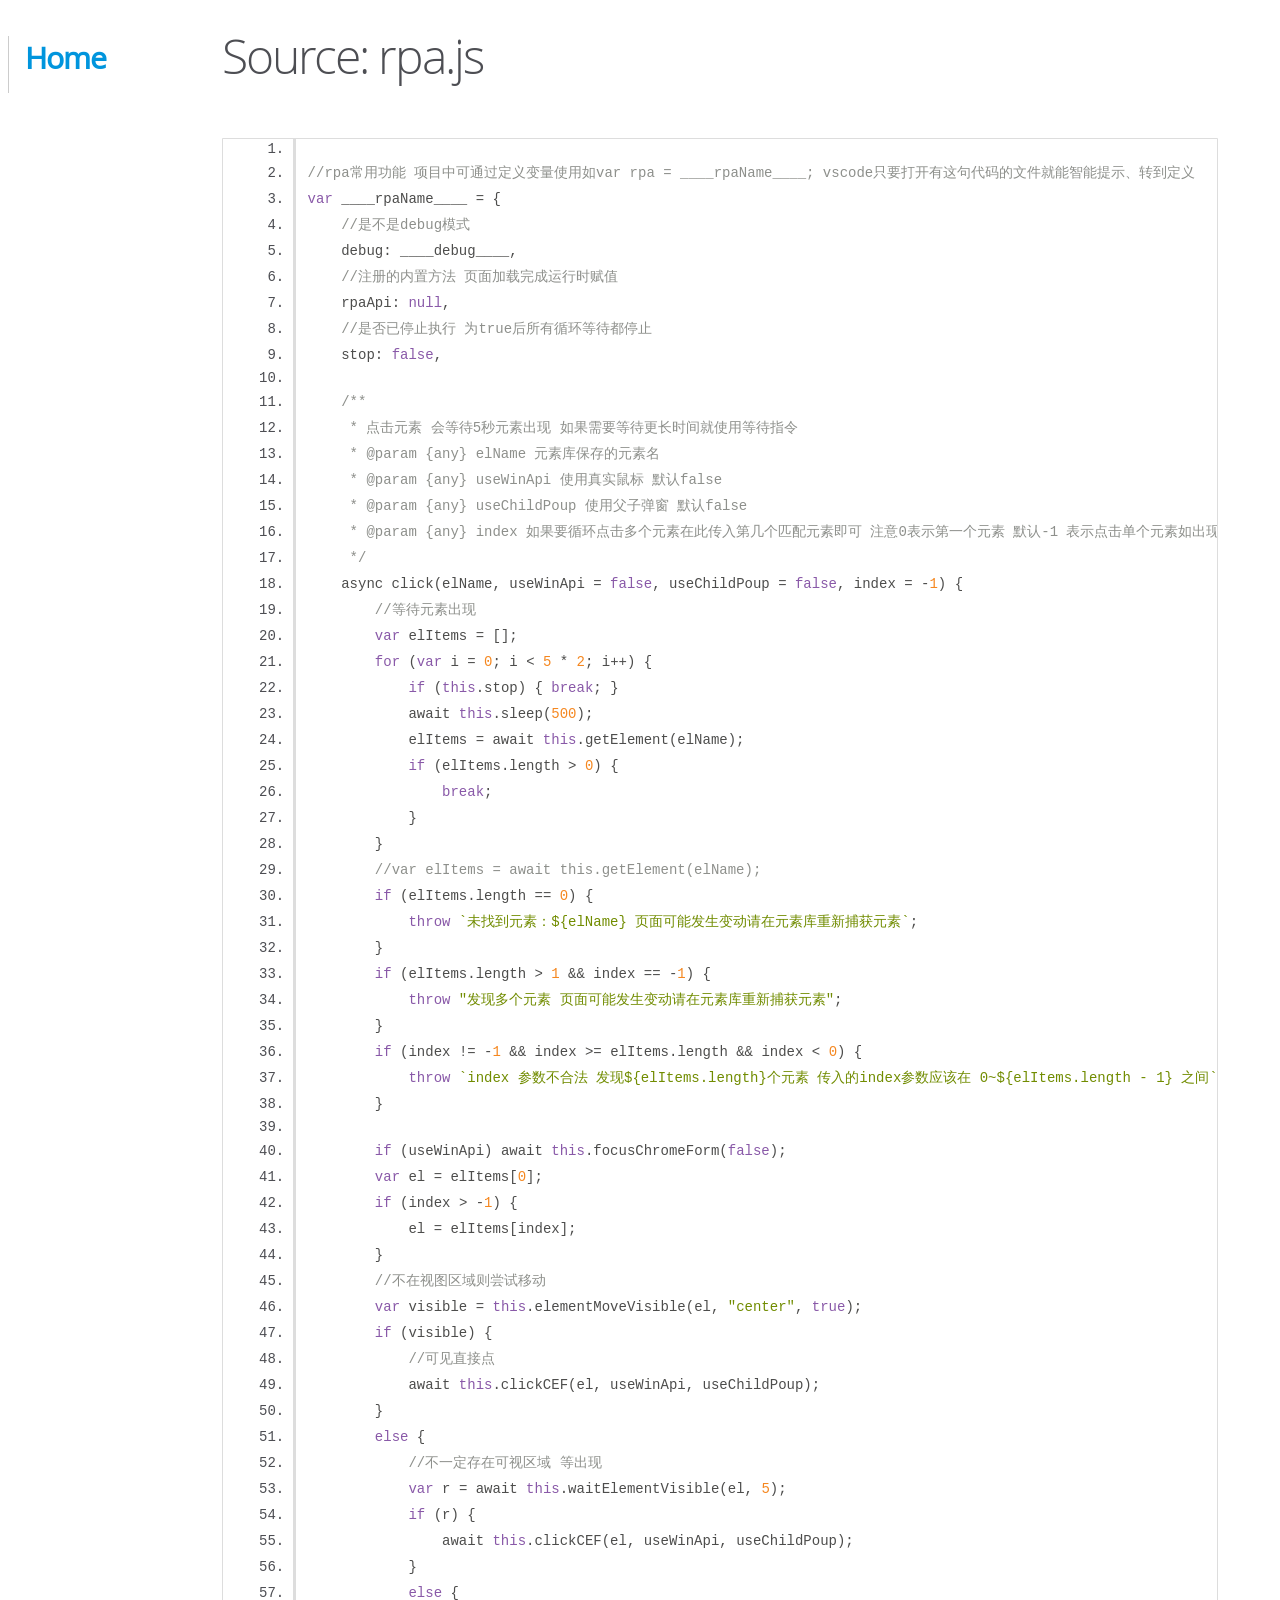
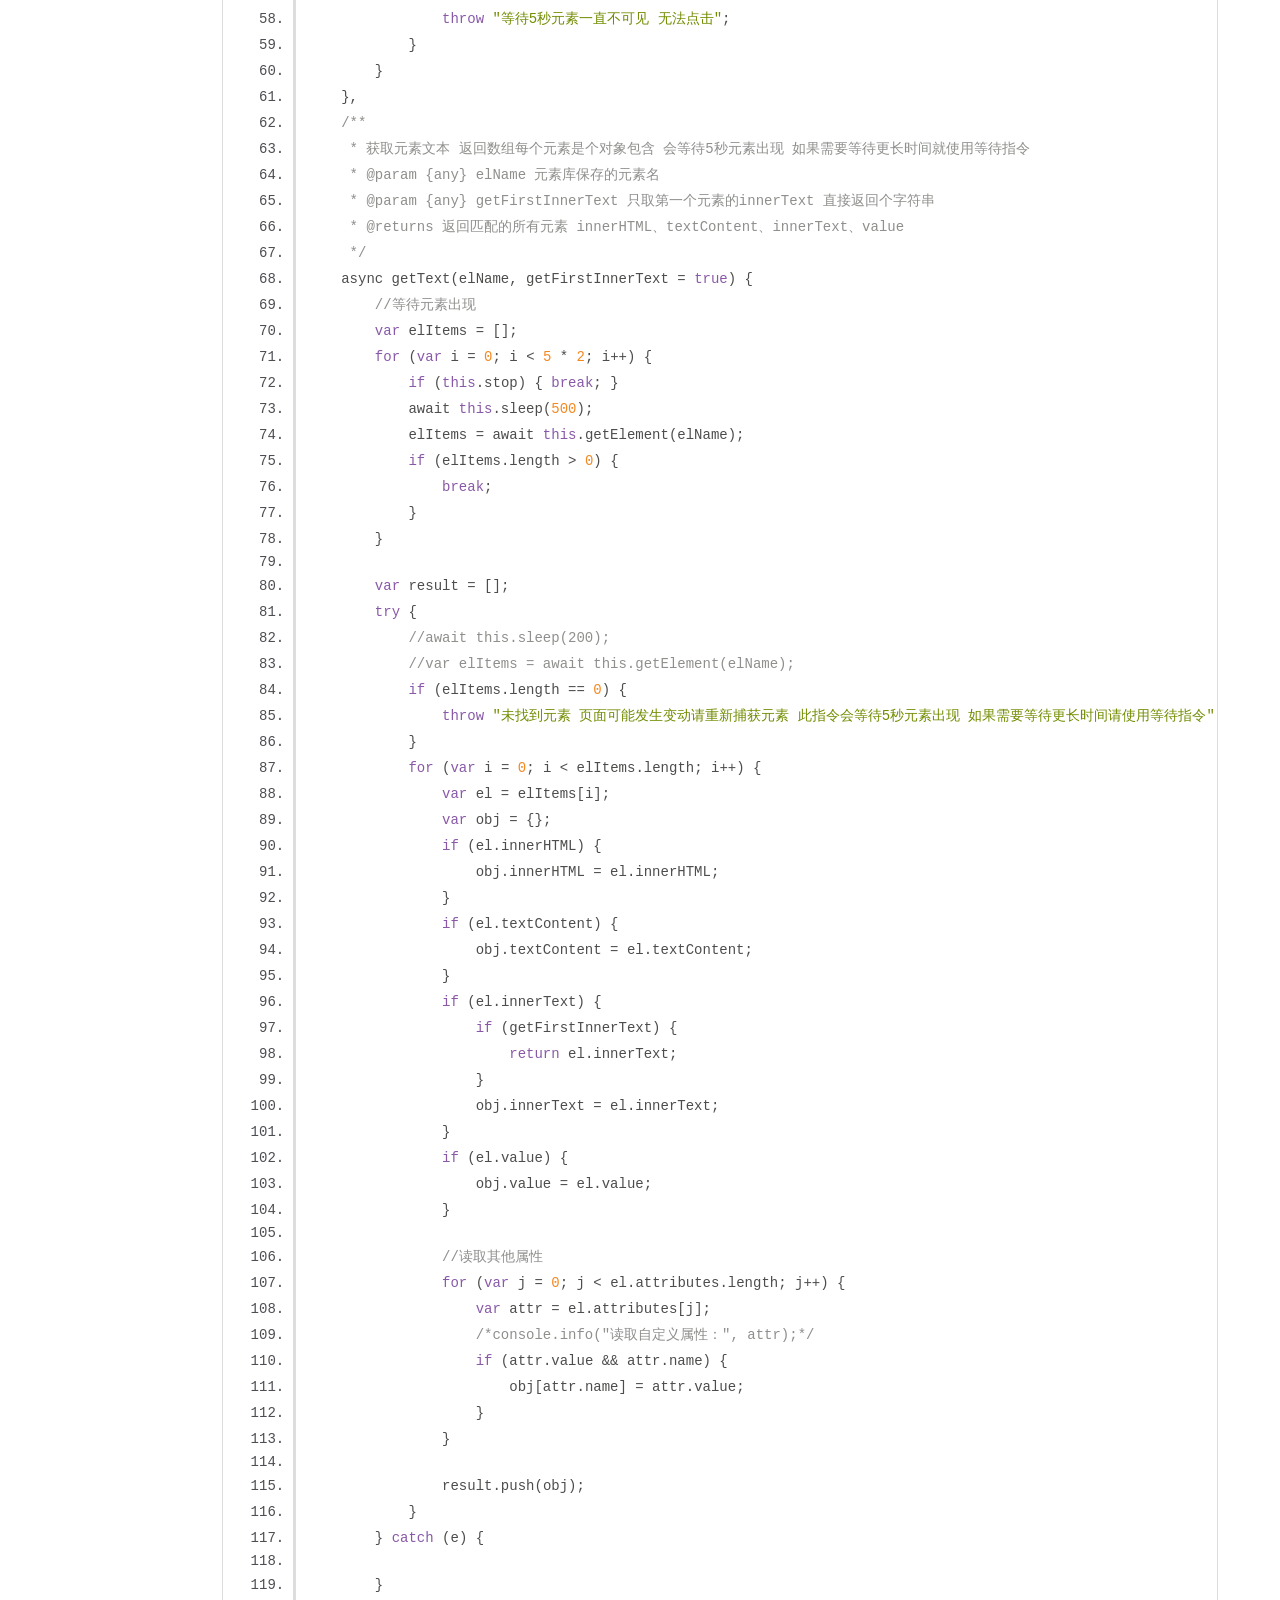
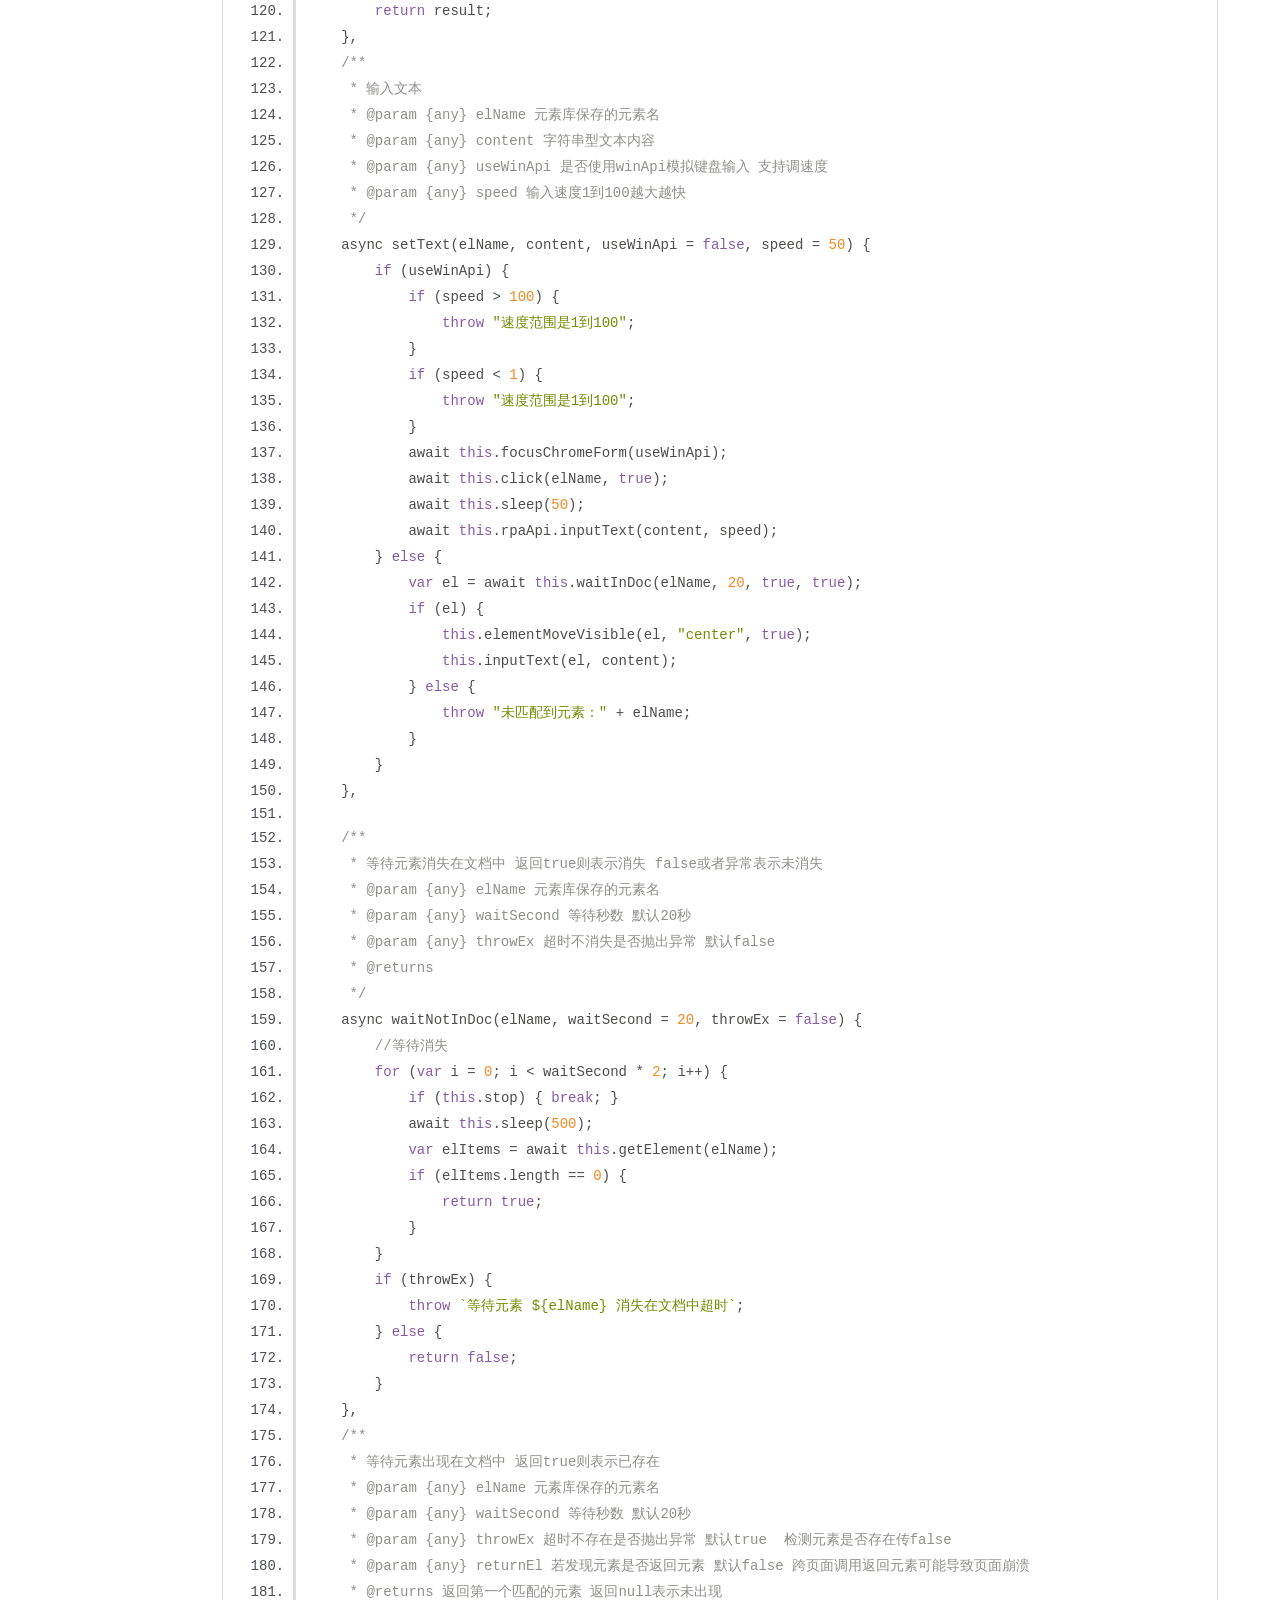
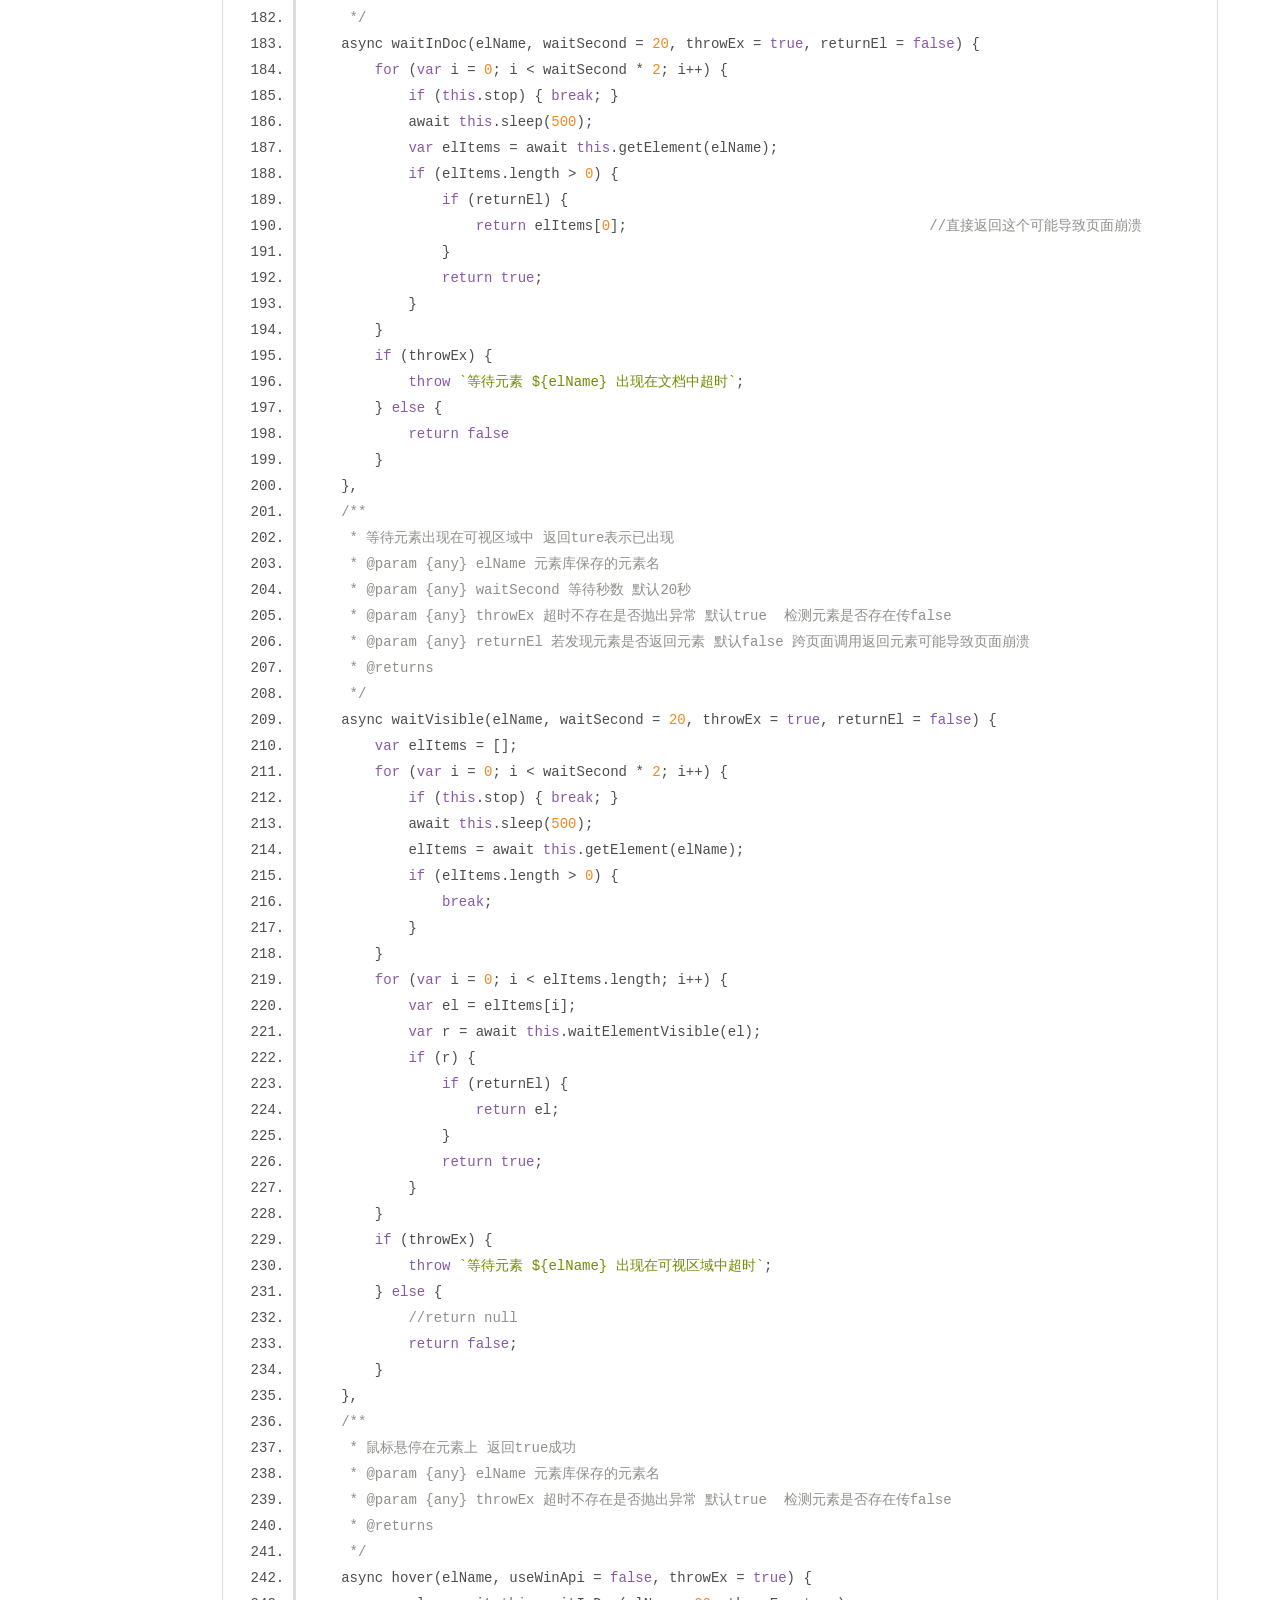
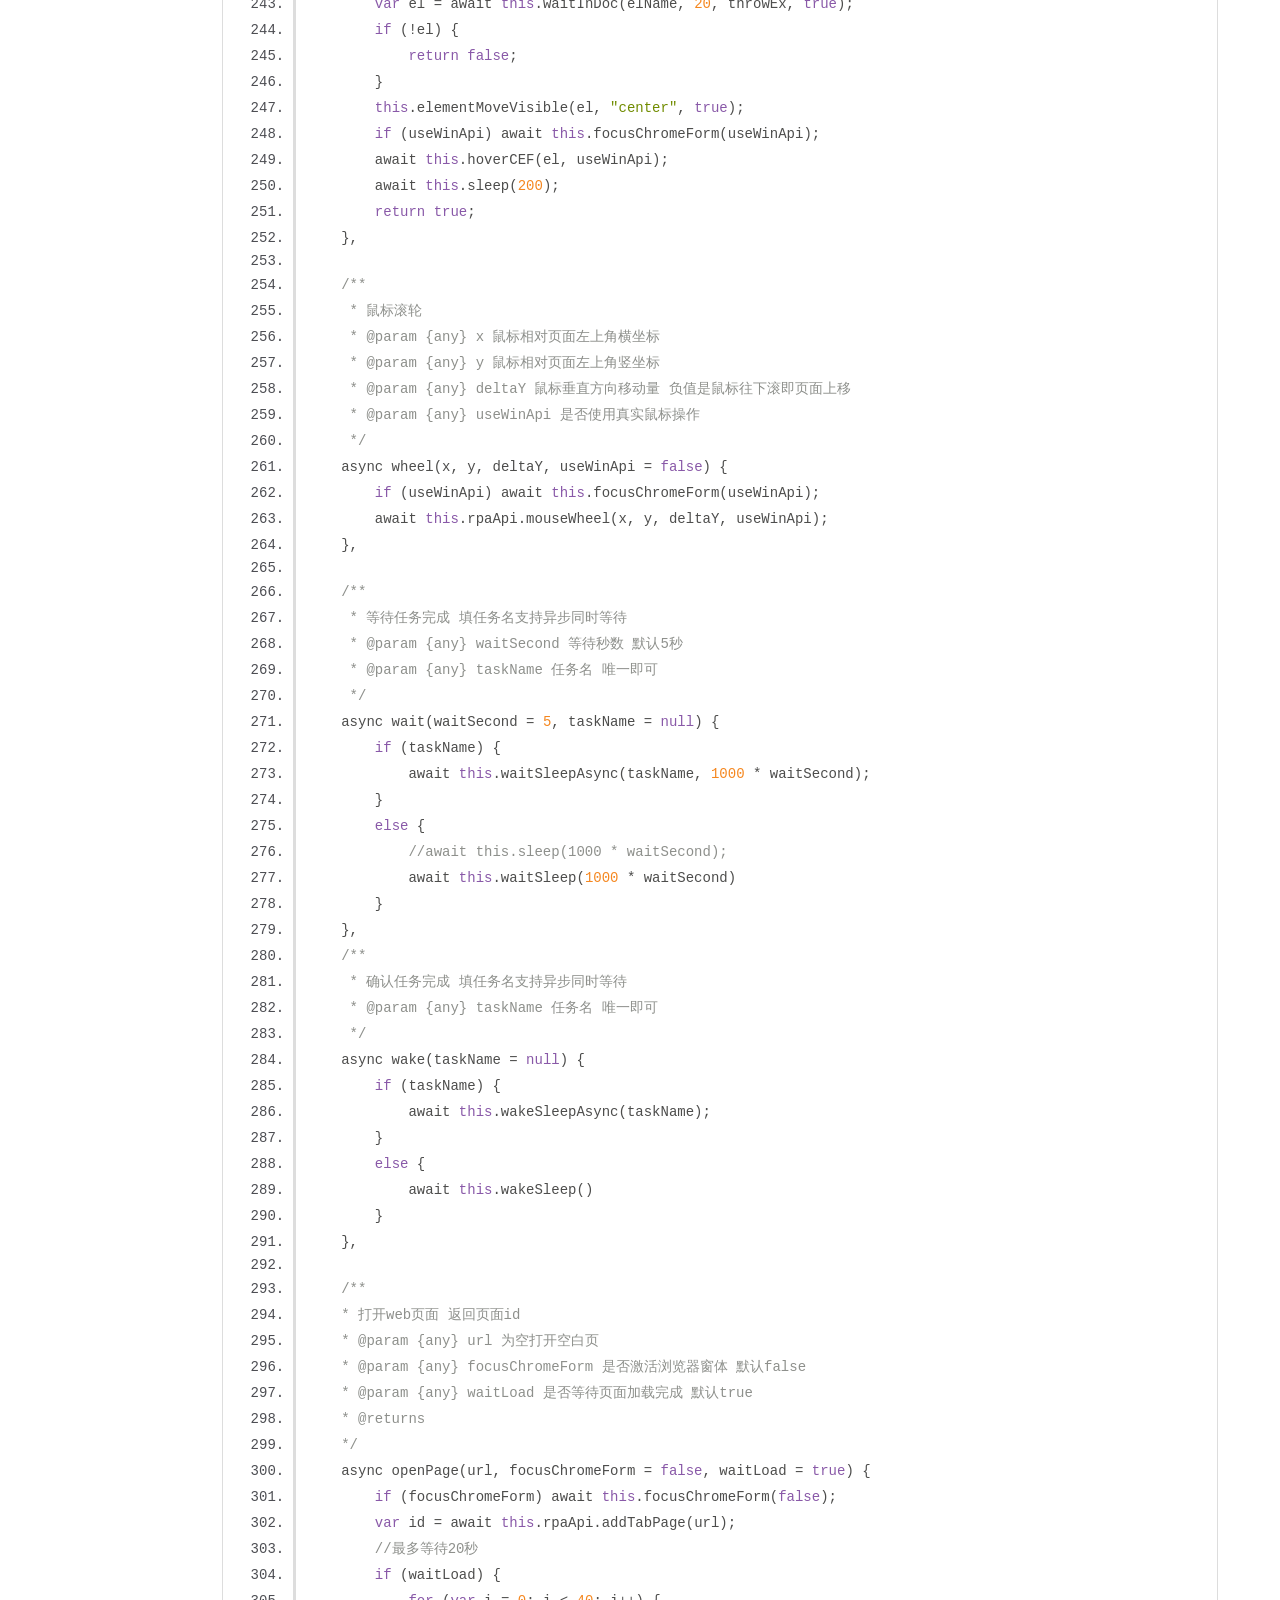
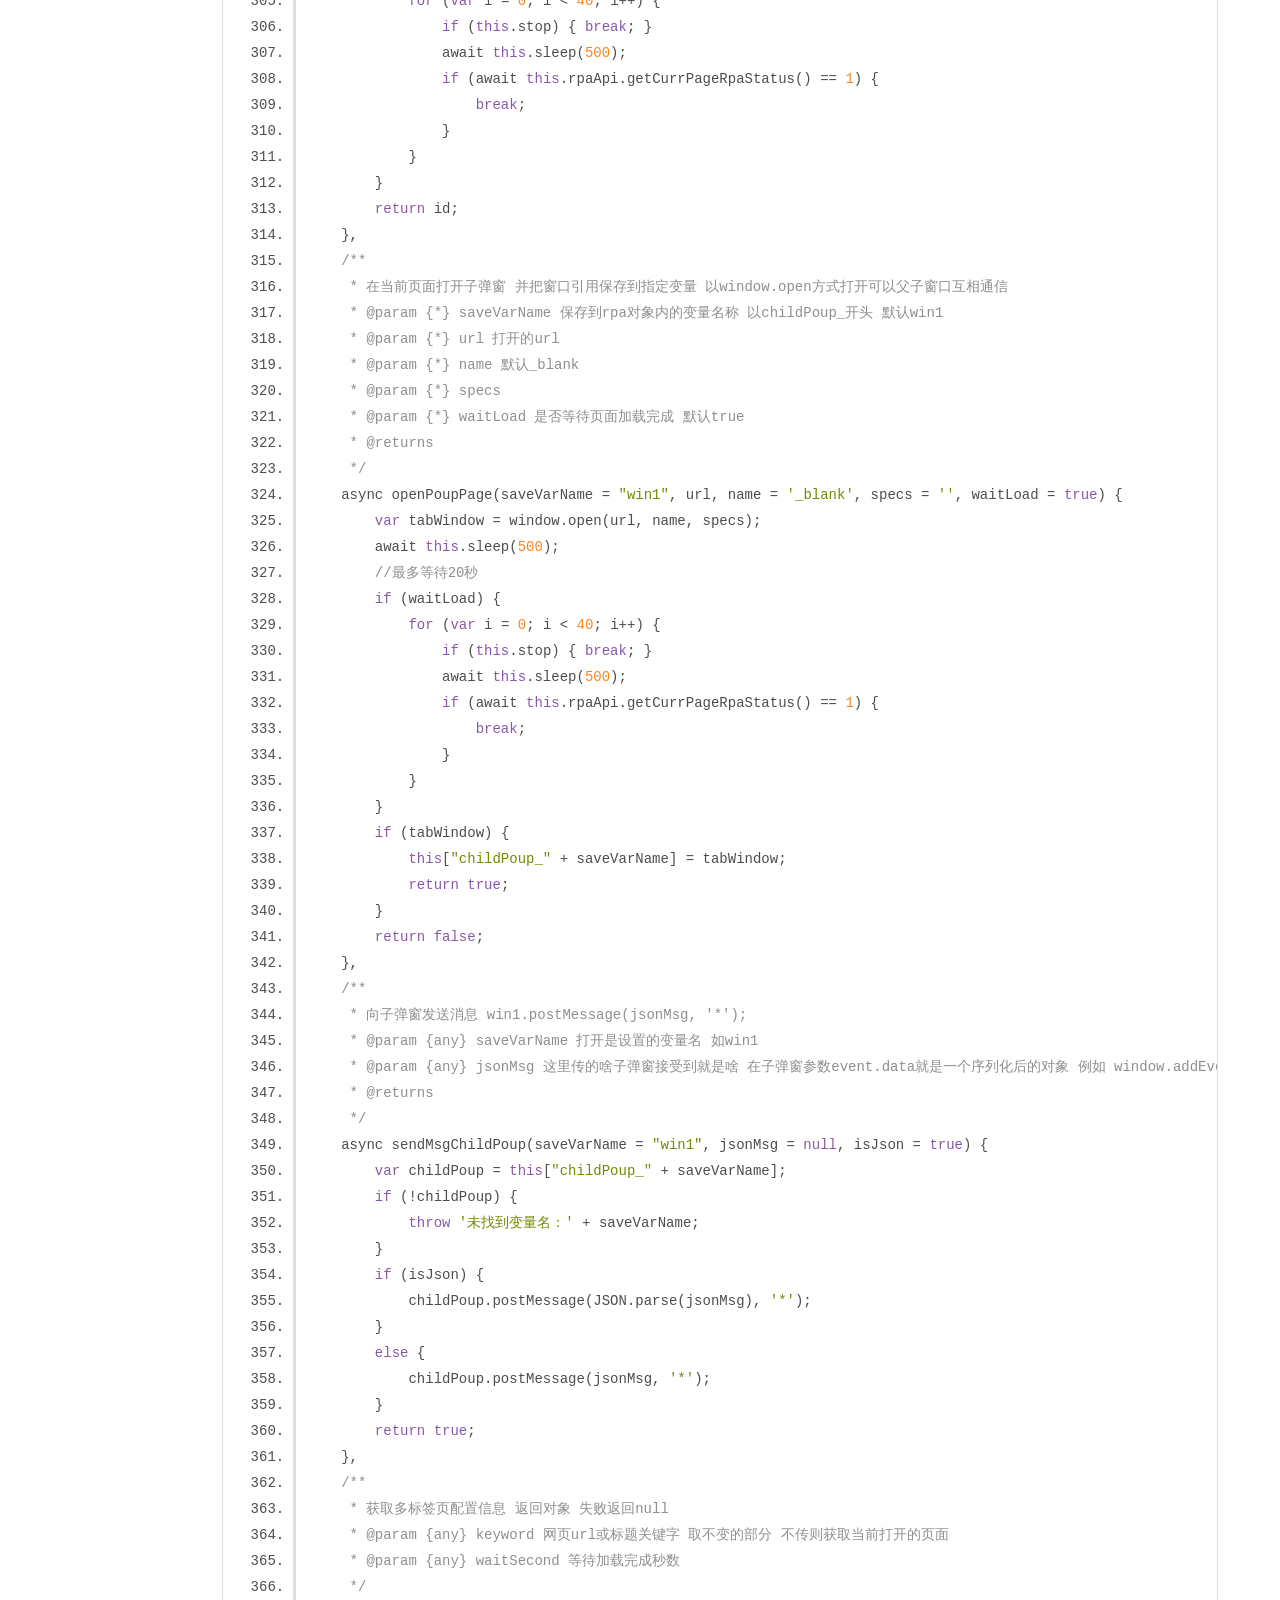
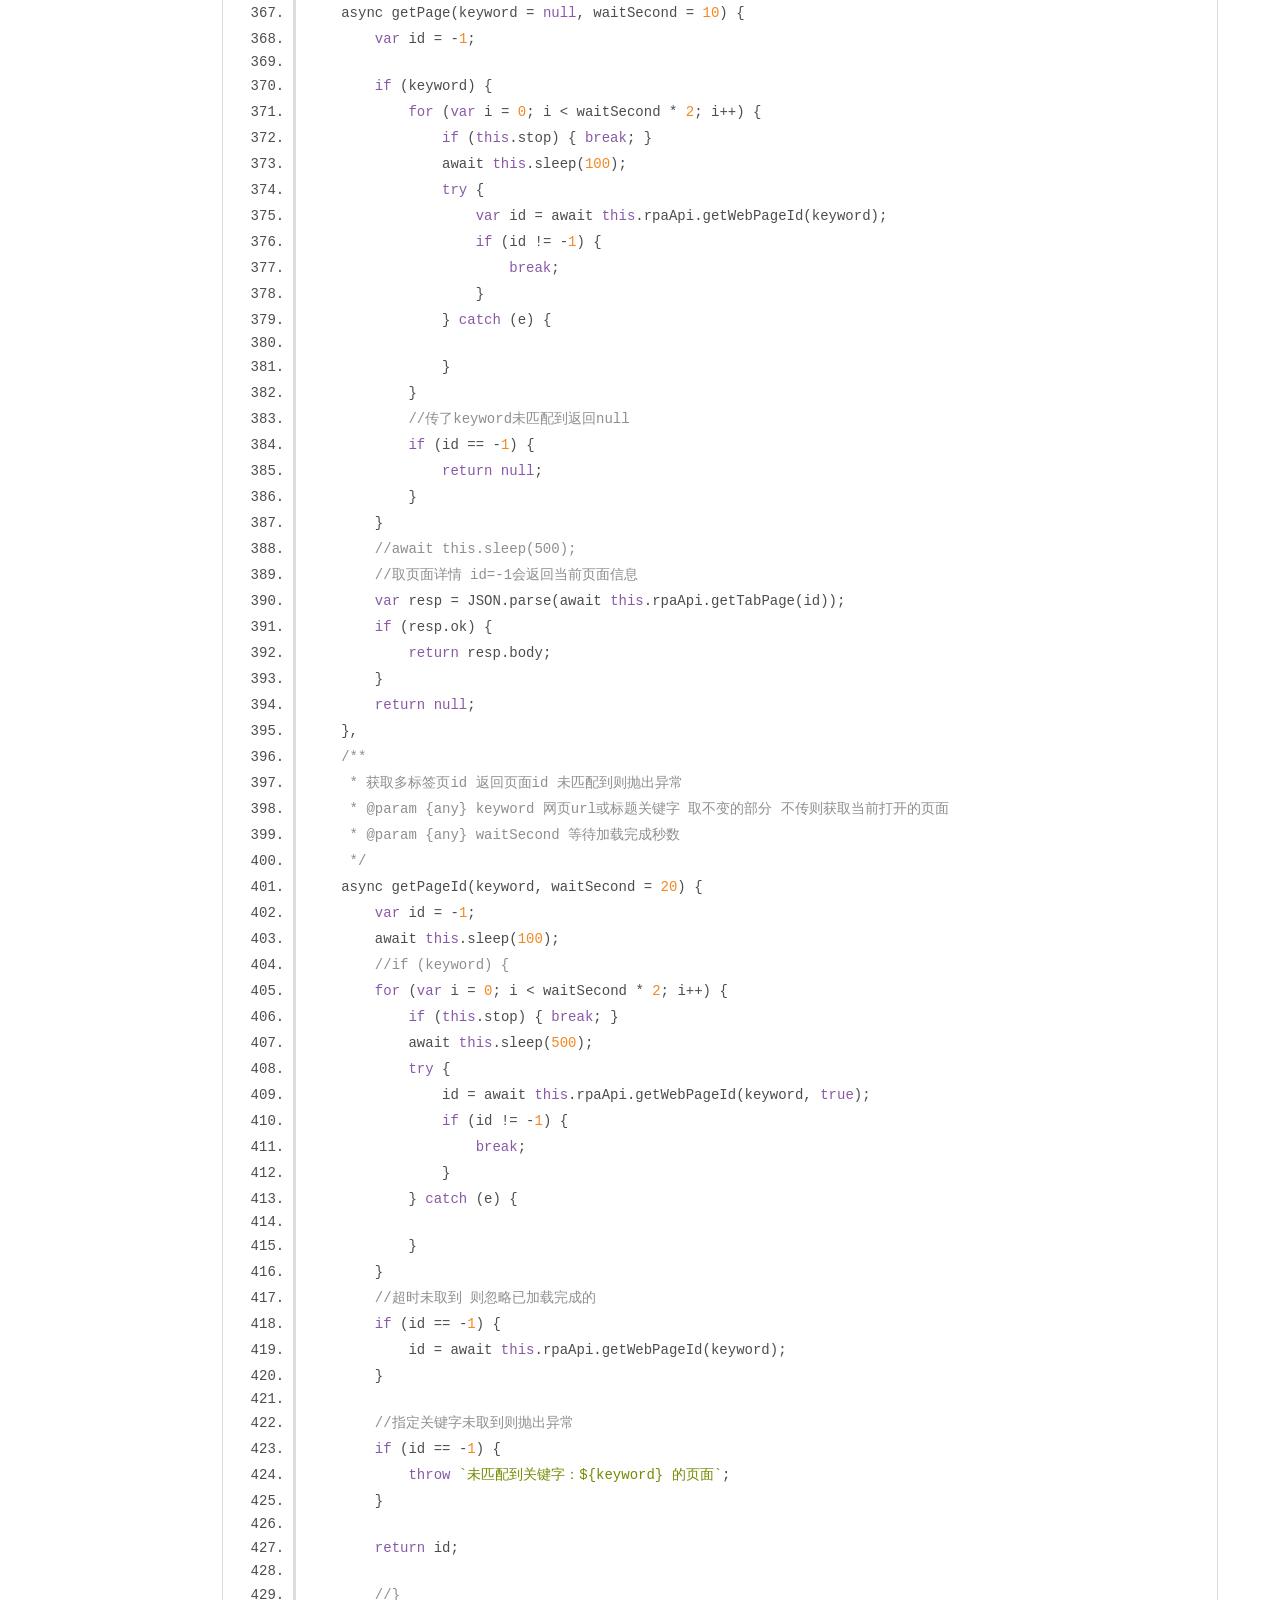
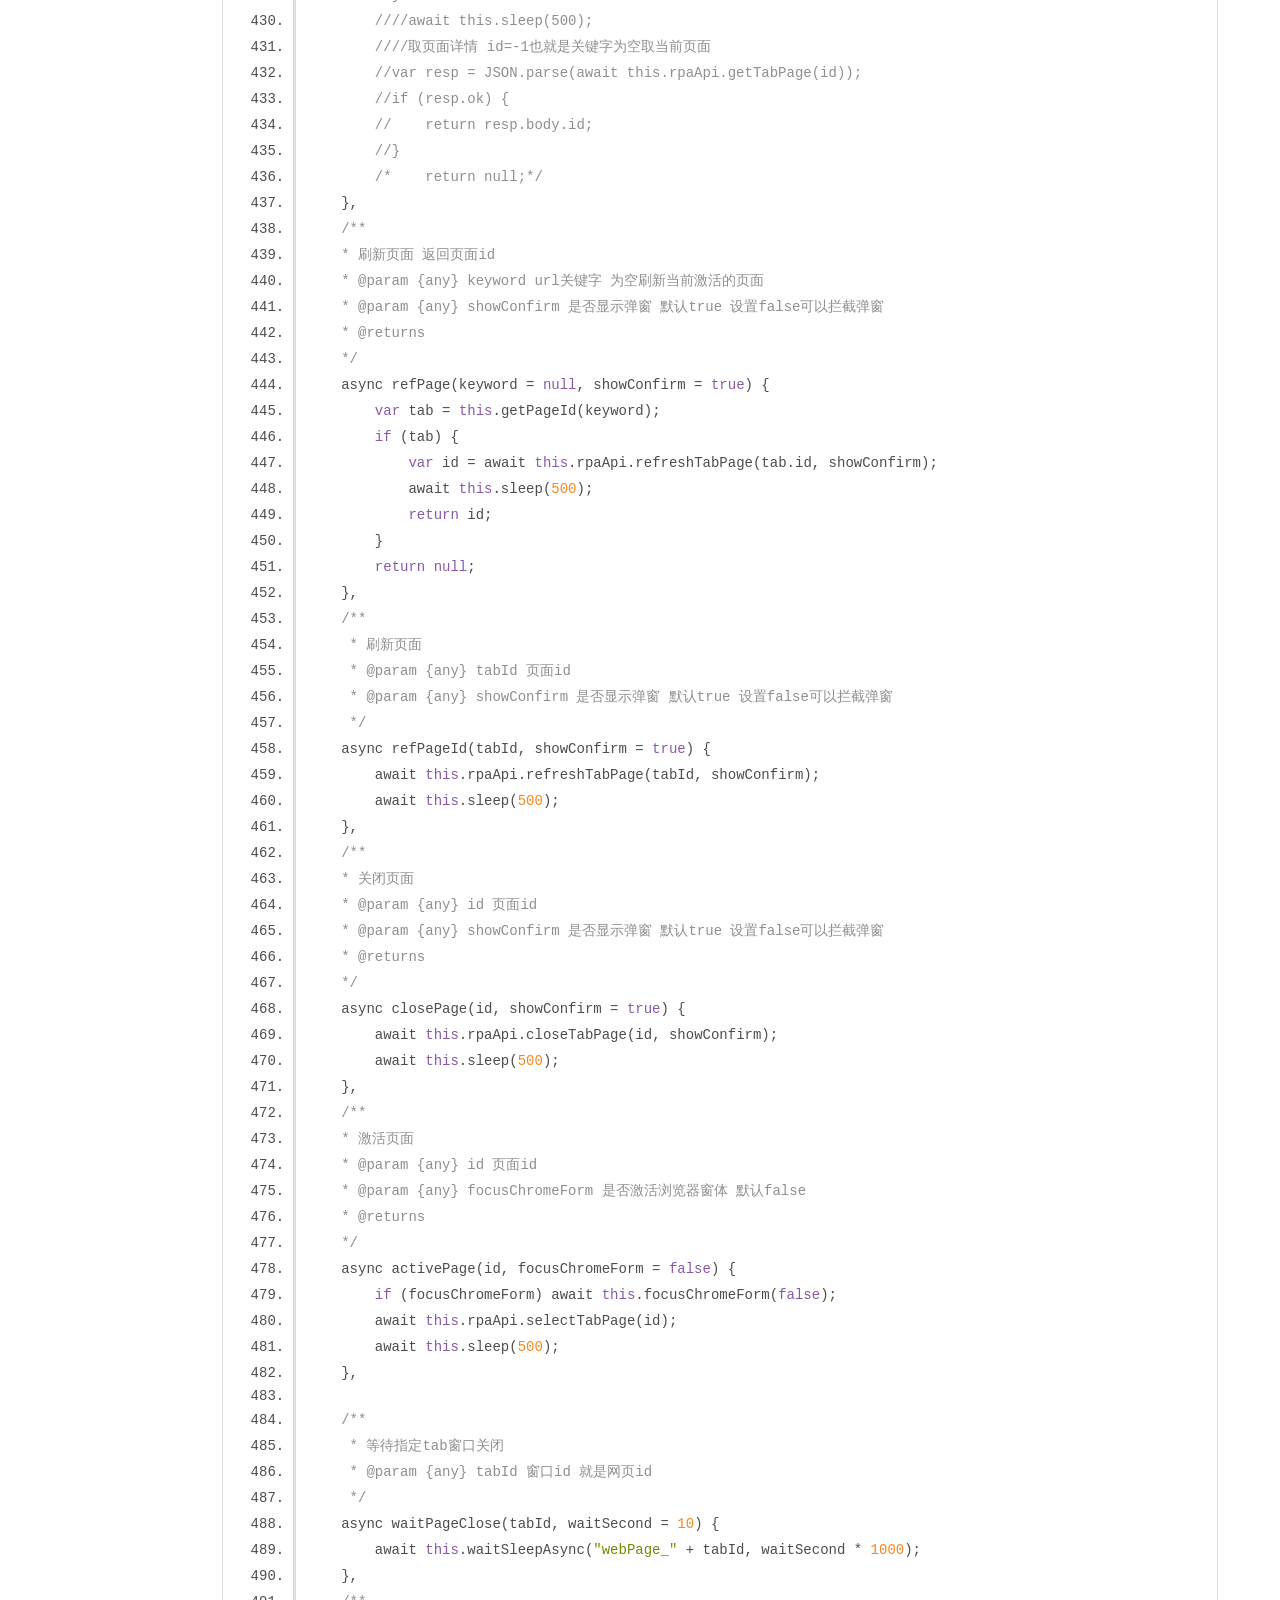
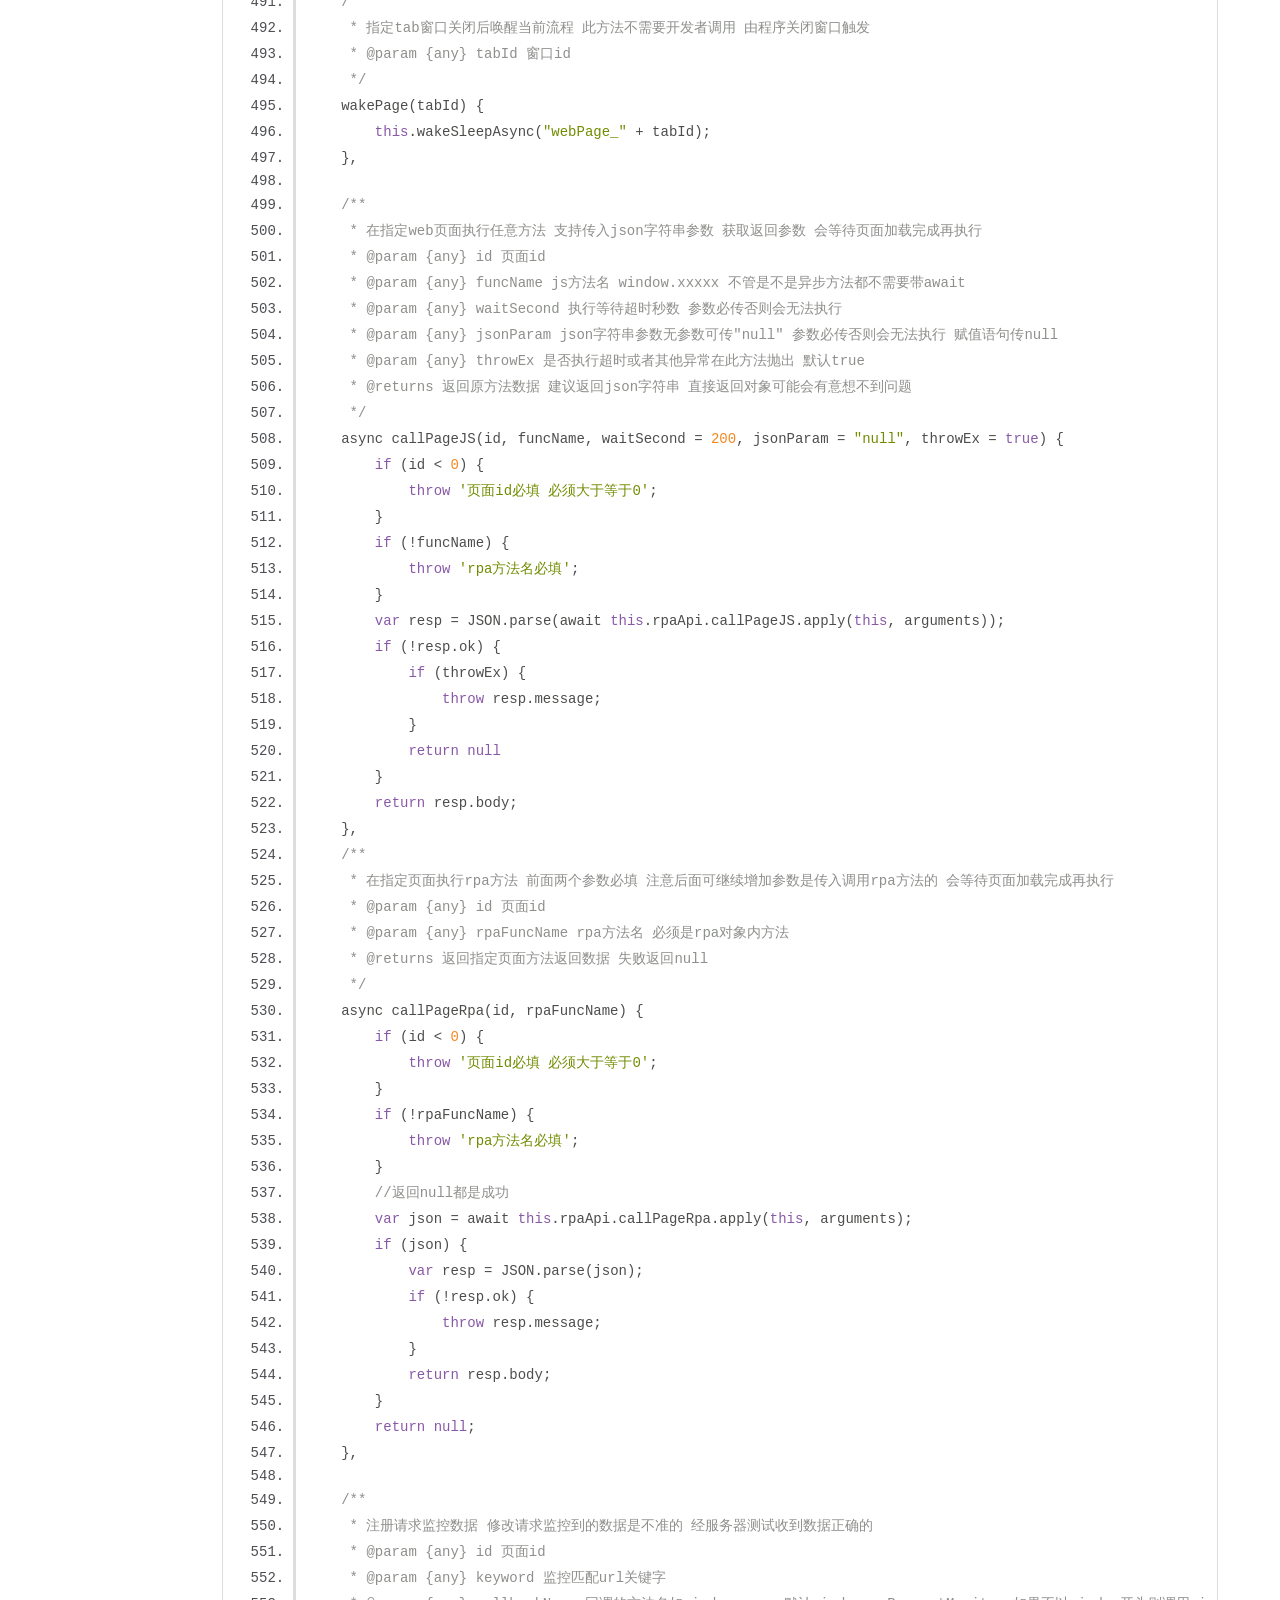
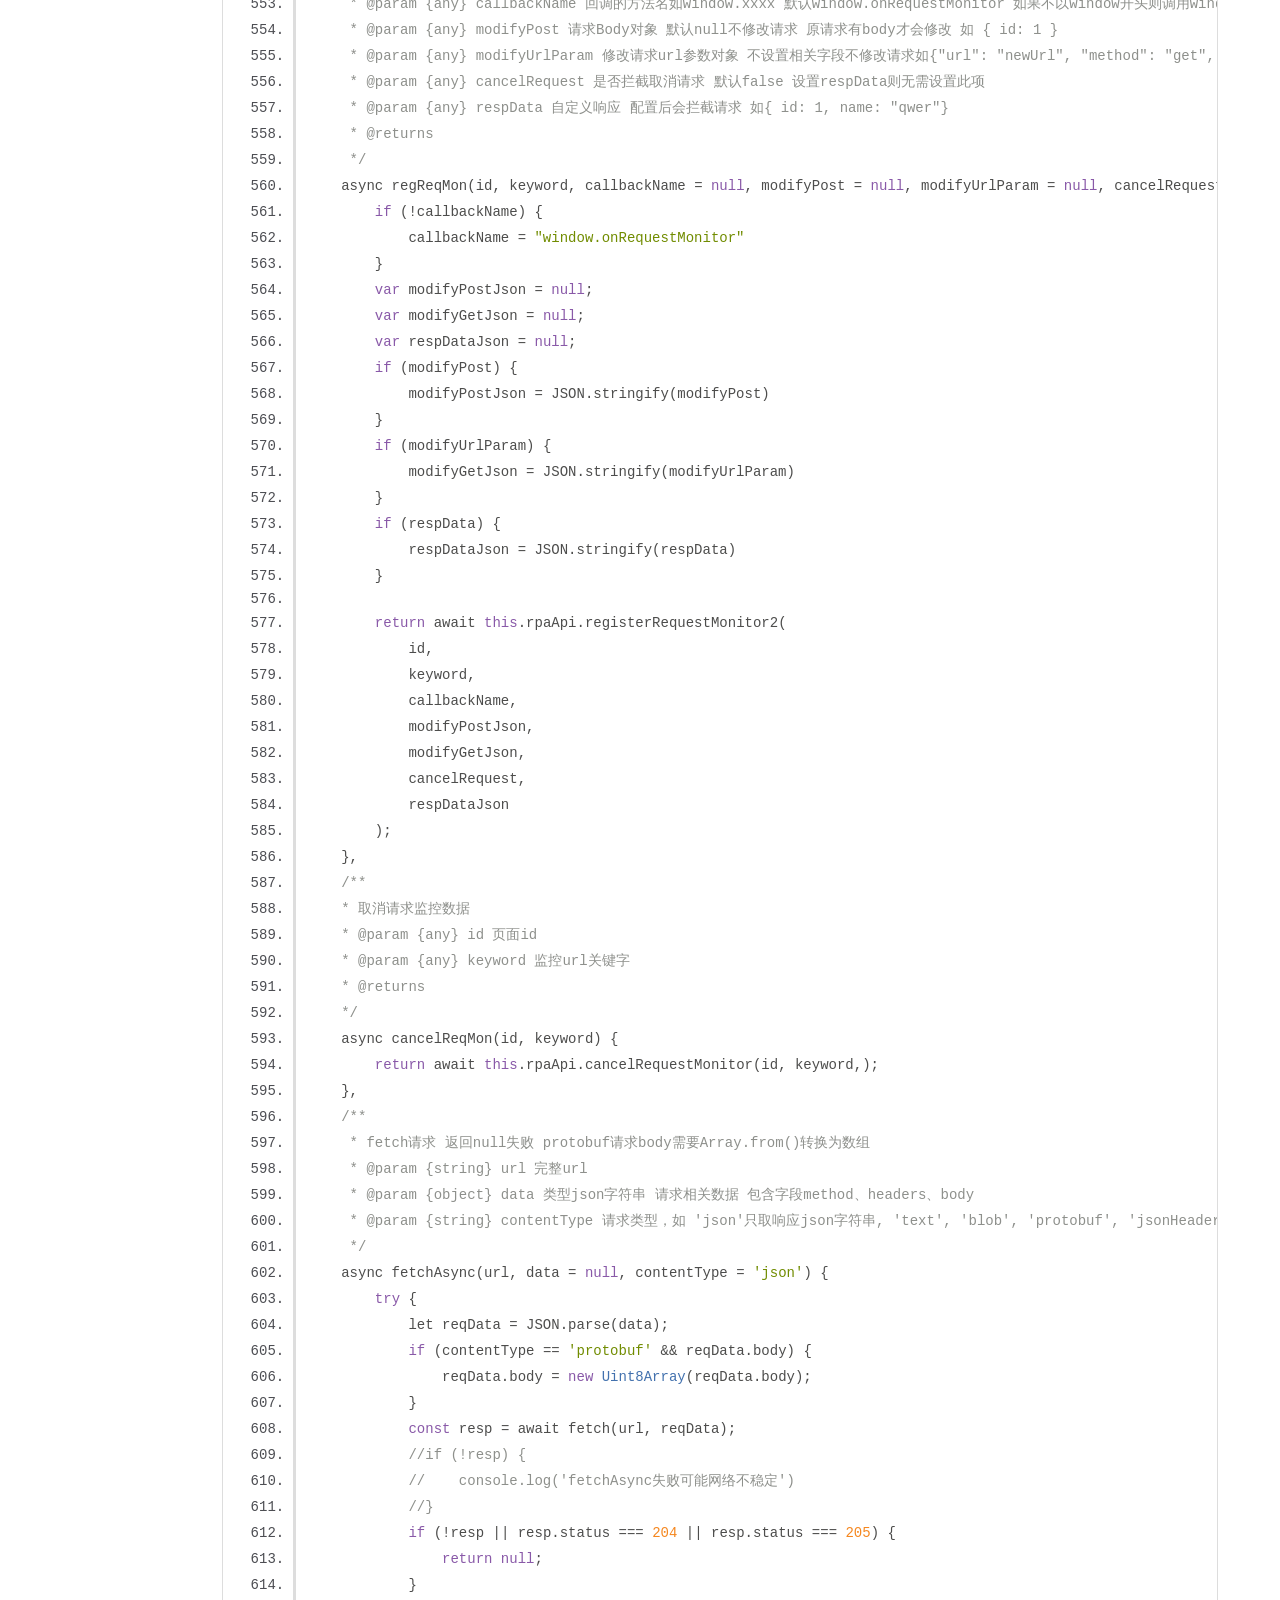
==== jsDoc/rpa.js.html @ 092c774c "1" ====
<!DOCTYPE html>
<html lang="en">
<head>
    <meta charset="utf-8">
    <title>JSDoc: Source: rpa.js</title>

    <script src="scripts/prettify/prettify.js"></script>
    <script src="scripts/prettify/lang-css.js"></script>
    <!--[if lt IE 9]>
      <script src="//html5shiv.googlecode.com/svn/trunk/html5.js"></script>
    <![endif]-->
    <link type="text/css" rel="stylesheet" href="styles/prettify-tomorrow.css">
    <link type="text/css" rel="stylesheet" href="styles/jsdoc-default.css">
</head>

<body>

    <nav>
        <h2><a href="index.html">Home</a></h2>
    </nav>

    <div id="main">
        <h1 class="page-title">Source: rpa.js</h1>
        <section>
            <article>
                <pre class="prettyprint source linenums"><code>
//rpa常用功能 项目中可通过定义变量使用如var rpa = ____rpaName____; vscode只要打开有这句代码的文件就能智能提示、转到定义
var ____rpaName____ = {
    //是不是debug模式
    debug: ____debug____,
    //注册的内置方法 页面加载完成运行时赋值
    rpaApi: null,
    //是否已停止执行 为true后所有循环等待都停止
    stop: false,

    /**
     * 点击元素 会等待5秒元素出现 如果需要等待更长时间就使用等待指令
     * @param {any} elName 元素库保存的元素名
     * @param {any} useWinApi 使用真实鼠标 默认false
     * @param {any} useChildPoup 使用父子弹窗 默认false
     * @param {any} index 如果要循环点击多个元素在此传入第几个匹配元素即可 注意0表示第一个元素 默认-1 表示点击单个元素如出现多个元素则抛异常
     */
    async click(elName, useWinApi = false, useChildPoup = false, index = -1) {
        //等待元素出现
        var elItems = [];
        for (var i = 0; i < 5 * 2; i++) {
            if (this.stop) { break; }
            await this.sleep(500);
            elItems = await this.getElement(elName);
            if (elItems.length > 0) {
                break;
            }
        }
        //var elItems = await this.getElement(elName);
        if (elItems.length == 0) {
            throw `未找到元素：${elName} 页面可能发生变动请在元素库重新捕获元素`;
        }
        if (elItems.length > 1 && index == -1) {
            throw "发现多个元素 页面可能发生变动请在元素库重新捕获元素";
        }
        if (index != -1 && index >= elItems.length && index < 0) {
            throw `index 参数不合法 发现${elItems.length}个元素 传入的index参数应该在 0~${elItems.length - 1} 之间`;
        }

        if (useWinApi) await this.focusChromeForm(false);
        var el = elItems[0];
        if (index > -1) {
            el = elItems[index];
        }
        //不在视图区域则尝试移动
        var visible = this.elementMoveVisible(el, "center", true);
        if (visible) {
            //可见直接点
            await this.clickCEF(el, useWinApi, useChildPoup);
        }
        else {
            //不一定存在可视区域 等出现
            var r = await this.waitElementVisible(el, 5);
            if (r) {
                await this.clickCEF(el, useWinApi, useChildPoup);
            }
            else {
                throw "等待5秒元素一直不可见 无法点击";
            }
        }
    },
    /**
     * 获取元素文本 返回数组每个元素是个对象包含 会等待5秒元素出现 如果需要等待更长时间就使用等待指令
     * @param {any} elName 元素库保存的元素名
     * @param {any} getFirstInnerText 只取第一个元素的innerText 直接返回个字符串
     * @returns 返回匹配的所有元素 innerHTML、textContent、innerText、value
     */
    async getText(elName, getFirstInnerText = true) {
        //等待元素出现
        var elItems = [];
        for (var i = 0; i < 5 * 2; i++) {
            if (this.stop) { break; }
            await this.sleep(500);
            elItems = await this.getElement(elName);
            if (elItems.length > 0) {
                break;
            }
        }

        var result = [];
        try {
            //await this.sleep(200);
            //var elItems = await this.getElement(elName);
            if (elItems.length == 0) {
                throw "未找到元素 页面可能发生变动请重新捕获元素 此指令会等待5秒元素出现 如果需要等待更长时间请使用等待指令";
            }
            for (var i = 0; i < elItems.length; i++) {
                var el = elItems[i];
                var obj = {};
                if (el.innerHTML) {
                    obj.innerHTML = el.innerHTML;
                }
                if (el.textContent) {
                    obj.textContent = el.textContent;
                }
                if (el.innerText) {
                    if (getFirstInnerText) {
                        return el.innerText;
                    }
                    obj.innerText = el.innerText;
                }
                if (el.value) {
                    obj.value = el.value;
                }

                //读取其他属性
                for (var j = 0; j < el.attributes.length; j++) {
                    var attr = el.attributes[j];
                    /*console.info("读取自定义属性：", attr);*/
                    if (attr.value && attr.name) {
                        obj[attr.name] = attr.value;
                    }
                }

                result.push(obj);
            }
        } catch (e) {

        }
        return result;
    },
    /**
     * 输入文本
     * @param {any} elName 元素库保存的元素名
     * @param {any} content 字符串型文本内容
     * @param {any} useWinApi 是否使用winApi模拟键盘输入 支持调速度
     * @param {any} speed 输入速度1到100越大越快
     */
    async setText(elName, content, useWinApi = false, speed = 50) {
        if (useWinApi) {
            if (speed > 100) {
                throw "速度范围是1到100";
            }
            if (speed < 1) {
                throw "速度范围是1到100";
            }
            await this.focusChromeForm(useWinApi);
            await this.click(elName, true);
            await this.sleep(50);
            await this.rpaApi.inputText(content, speed);
        } else {
            var el = await this.waitInDoc(elName, 20, true, true);
            if (el) {
                this.elementMoveVisible(el, "center", true);
                this.inputText(el, content);
            } else {
                throw "未匹配到元素：" + elName;
            }
        }
    },

    /**
     * 等待元素消失在文档中 返回true则表示消失 false或者异常表示未消失
     * @param {any} elName 元素库保存的元素名
     * @param {any} waitSecond 等待秒数 默认20秒
     * @param {any} throwEx 超时不消失是否抛出异常 默认false
     * @returns
     */
    async waitNotInDoc(elName, waitSecond = 20, throwEx = false) {
        //等待消失
        for (var i = 0; i < waitSecond * 2; i++) {
            if (this.stop) { break; }
            await this.sleep(500);
            var elItems = await this.getElement(elName);
            if (elItems.length == 0) {
                return true;
            }
        }
        if (throwEx) {
            throw `等待元素 ${elName} 消失在文档中超时`;
        } else {
            return false;
        }
    },
    /**
     * 等待元素出现在文档中 返回true则表示已存在
     * @param {any} elName 元素库保存的元素名
     * @param {any} waitSecond 等待秒数 默认20秒
     * @param {any} throwEx 超时不存在是否抛出异常 默认true  检测元素是否存在传false
     * @param {any} returnEl 若发现元素是否返回元素 默认false 跨页面调用返回元素可能导致页面崩溃
     * @returns 返回第一个匹配的元素 返回null表示未出现
     */
    async waitInDoc(elName, waitSecond = 20, throwEx = true, returnEl = false) {
        for (var i = 0; i < waitSecond * 2; i++) {
            if (this.stop) { break; }
            await this.sleep(500);
            var elItems = await this.getElement(elName);
            if (elItems.length > 0) {
                if (returnEl) {
                    return elItems[0];                                    //直接返回这个可能导致页面崩溃
                }
                return true;
            }
        }
        if (throwEx) {
            throw `等待元素 ${elName} 出现在文档中超时`;
        } else {
            return false
        }
    },
    /**
     * 等待元素出现在可视区域中 返回ture表示已出现
     * @param {any} elName 元素库保存的元素名
     * @param {any} waitSecond 等待秒数 默认20秒
     * @param {any} throwEx 超时不存在是否抛出异常 默认true  检测元素是否存在传false
     * @param {any} returnEl 若发现元素是否返回元素 默认false 跨页面调用返回元素可能导致页面崩溃
     * @returns 
     */
    async waitVisible(elName, waitSecond = 20, throwEx = true, returnEl = false) {
        var elItems = [];
        for (var i = 0; i < waitSecond * 2; i++) {
            if (this.stop) { break; }
            await this.sleep(500);
            elItems = await this.getElement(elName);
            if (elItems.length > 0) {
                break;
            }
        }
        for (var i = 0; i < elItems.length; i++) {
            var el = elItems[i];
            var r = await this.waitElementVisible(el);
            if (r) {
                if (returnEl) {
                    return el;
                }
                return true;
            }
        }
        if (throwEx) {
            throw `等待元素 ${elName} 出现在可视区域中超时`;
        } else {
            //return null
            return false;
        }
    },
    /**
     * 鼠标悬停在元素上 返回true成功
     * @param {any} elName 元素库保存的元素名 
     * @param {any} throwEx 超时不存在是否抛出异常 默认true  检测元素是否存在传false
     * @returns
     */
    async hover(elName, useWinApi = false, throwEx = true) {
        var el = await this.waitInDoc(elName, 20, throwEx, true);
        if (!el) {
            return false;
        }
        this.elementMoveVisible(el, "center", true);
        if (useWinApi) await this.focusChromeForm(useWinApi);
        await this.hoverCEF(el, useWinApi);
        await this.sleep(200);
        return true;
    },

    /**
     * 鼠标滚轮
     * @param {any} x 鼠标相对页面左上角横坐标
     * @param {any} y 鼠标相对页面左上角竖坐标
     * @param {any} deltaY 鼠标垂直方向移动量 负值是鼠标往下滚即页面上移
     * @param {any} useWinApi 是否使用真实鼠标操作
     */
    async wheel(x, y, deltaY, useWinApi = false) {
        if (useWinApi) await this.focusChromeForm(useWinApi);
        await this.rpaApi.mouseWheel(x, y, deltaY, useWinApi);
    },

    /**
     * 等待任务完成 填任务名支持异步同时等待
     * @param {any} waitSecond 等待秒数 默认5秒 
     * @param {any} taskName 任务名 唯一即可
     */
    async wait(waitSecond = 5, taskName = null) {
        if (taskName) {
            await this.waitSleepAsync(taskName, 1000 * waitSecond);
        }
        else {
            //await this.sleep(1000 * waitSecond);
            await this.waitSleep(1000 * waitSecond)
        }
    },
    /**
     * 确认任务完成 填任务名支持异步同时等待
     * @param {any} taskName 任务名 唯一即可
     */
    async wake(taskName = null) {
        if (taskName) {
            await this.wakeSleepAsync(taskName);
        }
        else {
            await this.wakeSleep()
        }
    },

    /**
    * 打开web页面 返回页面id
    * @param {any} url 为空打开空白页
    * @param {any} focusChromeForm 是否激活浏览器窗体 默认false
    * @param {any} waitLoad 是否等待页面加载完成 默认true
    * @returns
    */
    async openPage(url, focusChromeForm = false, waitLoad = true) {
        if (focusChromeForm) await this.focusChromeForm(false);
        var id = await this.rpaApi.addTabPage(url);
        //最多等待20秒
        if (waitLoad) {
            for (var i = 0; i < 40; i++) {
                if (this.stop) { break; }
                await this.sleep(500);
                if (await this.rpaApi.getCurrPageRpaStatus() == 1) {
                    break;
                }
            }
        }
        return id;
    },
    /**
     * 在当前页面打开子弹窗 并把窗口引用保存到指定变量 以window.open方式打开可以父子窗口互相通信
     * @param {*} saveVarName 保存到rpa对象内的变量名称 以childPoup_开头 默认win1
     * @param {*} url 打开的url
     * @param {*} name 默认_blank
     * @param {*} specs 
     * @param {*} waitLoad 是否等待页面加载完成 默认true
     * @returns 
     */
    async openPoupPage(saveVarName = "win1", url, name = '_blank', specs = '', waitLoad = true) {
        var tabWindow = window.open(url, name, specs);
        await this.sleep(500);
        //最多等待20秒
        if (waitLoad) {
            for (var i = 0; i < 40; i++) {
                if (this.stop) { break; }
                await this.sleep(500);
                if (await this.rpaApi.getCurrPageRpaStatus() == 1) {
                    break;
                }
            }
        }
        if (tabWindow) {
            this["childPoup_" + saveVarName] = tabWindow;
            return true;
        }
        return false;
    },
    /**
     * 向子弹窗发送消息 win1.postMessage(jsonMsg, '*');
     * @param {any} saveVarName 打开是设置的变量名 如win1
     * @param {any} jsonMsg 这里传的啥子弹窗接受到就是啥 在子弹窗参数event.data就是一个序列化后的对象 例如 window.addEventListener('message', function (event) { console.log('收到消息', event.data) });
     * @returns
     */
    async sendMsgChildPoup(saveVarName = "win1", jsonMsg = null, isJson = true) {
        var childPoup = this["childPoup_" + saveVarName];
        if (!childPoup) {
            throw '未找到变量名：' + saveVarName;
        }
        if (isJson) {
            childPoup.postMessage(JSON.parse(jsonMsg), '*');
        }
        else {
            childPoup.postMessage(jsonMsg, '*');
        }
        return true;
    },
    /**
     * 获取多标签页配置信息 返回对象 失败返回null
     * @param {any} keyword 网页url或标题关键字 取不变的部分 不传则获取当前打开的页面
     * @param {any} waitSecond 等待加载完成秒数
     */
    async getPage(keyword = null, waitSecond = 10) {
        var id = -1;

        if (keyword) {
            for (var i = 0; i < waitSecond * 2; i++) {
                if (this.stop) { break; }
                await this.sleep(100);
                try {
                    var id = await this.rpaApi.getWebPageId(keyword);
                    if (id != -1) {
                        break;
                    }
                } catch (e) {

                }
            }
            //传了keyword未匹配到返回null
            if (id == -1) {
                return null;
            }
        }
        //await this.sleep(500);
        //取页面详情 id=-1会返回当前页面信息
        var resp = JSON.parse(await this.rpaApi.getTabPage(id));
        if (resp.ok) {
            return resp.body;
        }
        return null;
    },
    /**
     * 获取多标签页id 返回页面id 未匹配到则抛出异常
     * @param {any} keyword 网页url或标题关键字 取不变的部分 不传则获取当前打开的页面
     * @param {any} waitSecond 等待加载完成秒数
     */
    async getPageId(keyword, waitSecond = 20) {
        var id = -1;
        await this.sleep(100);
        //if (keyword) {
        for (var i = 0; i < waitSecond * 2; i++) {
            if (this.stop) { break; }
            await this.sleep(500);
            try {
                id = await this.rpaApi.getWebPageId(keyword, true);
                if (id != -1) {
                    break;
                }
            } catch (e) {

            }
        }
        //超时未取到 则忽略已加载完成的
        if (id == -1) {
            id = await this.rpaApi.getWebPageId(keyword);
        }

        //指定关键字未取到则抛出异常
        if (id == -1) {
            throw `未匹配到关键字：${keyword} 的页面`;
        }

        return id;

        //}
        ////await this.sleep(500);
        ////取页面详情 id=-1也就是关键字为空取当前页面
        //var resp = JSON.parse(await this.rpaApi.getTabPage(id));
        //if (resp.ok) {
        //    return resp.body.id;
        //}
        /*    return null;*/
    },
    /**
    * 刷新页面 返回页面id
    * @param {any} keyword url关键字 为空刷新当前激活的页面
    * @param {any} showConfirm 是否显示弹窗 默认true 设置false可以拦截弹窗
    * @returns
    */
    async refPage(keyword = null, showConfirm = true) {
        var tab = this.getPageId(keyword);
        if (tab) {
            var id = await this.rpaApi.refreshTabPage(tab.id, showConfirm);
            await this.sleep(500);
            return id;
        }
        return null;
    },
    /**
     * 刷新页面
     * @param {any} tabId 页面id
     * @param {any} showConfirm 是否显示弹窗 默认true 设置false可以拦截弹窗
     */
    async refPageId(tabId, showConfirm = true) {
        await this.rpaApi.refreshTabPage(tabId, showConfirm);
        await this.sleep(500);
    },
    /**
    * 关闭页面
    * @param {any} id 页面id
    * @param {any} showConfirm 是否显示弹窗 默认true 设置false可以拦截弹窗
    * @returns
    */
    async closePage(id, showConfirm = true) {
        await this.rpaApi.closeTabPage(id, showConfirm);
        await this.sleep(500);
    },
    /**
    * 激活页面
    * @param {any} id 页面id
    * @param {any} focusChromeForm 是否激活浏览器窗体 默认false
    * @returns
    */
    async activePage(id, focusChromeForm = false) {
        if (focusChromeForm) await this.focusChromeForm(false);
        await this.rpaApi.selectTabPage(id);
        await this.sleep(500);
    },

    /**
     * 等待指定tab窗口关闭
     * @param {any} tabId 窗口id 就是网页id
     */
    async waitPageClose(tabId, waitSecond = 10) {
        await this.waitSleepAsync("webPage_" + tabId, waitSecond * 1000);
    },
    /**
     * 指定tab窗口关闭后唤醒当前流程 此方法不需要开发者调用 由程序关闭窗口触发
     * @param {any} tabId 窗口id
     */
    wakePage(tabId) {
        this.wakeSleepAsync("webPage_" + tabId);
    },

    /**
     * 在指定web页面执行任意方法 支持传入json字符串参数 获取返回参数 会等待页面加载完成再执行
     * @param {any} id 页面id
     * @param {any} funcName js方法名 window.xxxxx 不管是不是异步方法都不需要带await
     * @param {any} waitSecond 执行等待超时秒数 参数必传否则会无法执行
     * @param {any} jsonParam json字符串参数无参数可传"null" 参数必传否则会无法执行 赋值语句传null
     * @param {any} throwEx 是否执行超时或者其他异常在此方法抛出 默认true
     * @returns 返回原方法数据 建议返回json字符串 直接返回对象可能会有意想不到问题
     */
    async callPageJS(id, funcName, waitSecond = 200, jsonParam = "null", throwEx = true) {
        if (id < 0) {
            throw '页面id必填 必须大于等于0';
        }
        if (!funcName) {
            throw 'rpa方法名必填';
        }
        var resp = JSON.parse(await this.rpaApi.callPageJS.apply(this, arguments));
        if (!resp.ok) {
            if (throwEx) {
                throw resp.message;
            }
            return null
        }
        return resp.body;
    },
    /**
     * 在指定页面执行rpa方法 前面两个参数必填 注意后面可继续增加参数是传入调用rpa方法的 会等待页面加载完成再执行
     * @param {any} id 页面id
     * @param {any} rpaFuncName rpa方法名 必须是rpa对象内方法
     * @returns 返回指定页面方法返回数据 失败返回null
     */
    async callPageRpa(id, rpaFuncName) {
        if (id < 0) {
            throw '页面id必填 必须大于等于0';
        }
        if (!rpaFuncName) {
            throw 'rpa方法名必填';
        }
        //返回null都是成功
        var json = await this.rpaApi.callPageRpa.apply(this, arguments);
        if (json) {
            var resp = JSON.parse(json);
            if (!resp.ok) {
                throw resp.message;
            }
            return resp.body;
        }
        return null;
    },

    /**
     * 注册请求监控数据 修改请求监控到的数据是不准的 经服务器测试收到数据正确的
     * @param {any} id 页面id
     * @param {any} keyword 监控匹配url关键字
     * @param {any} callbackName 回调的方法名如window.xxxx 默认window.onRequestMonitor 如果不以window开头则调用window.instructScript.你的callbackName
     * @param {any} modifyPost 请求Body对象 默认null不修改请求 原请求有body才会修改 如 { id: 1 }
     * @param {any} modifyUrlParam 修改请求url参数对象 不设置相关字段不修改请求如{"url": "newUrl", "method": "get", "urlKV": { "id": 1 }, "headeKV": { "token": "newToken" }}
     * @param {any} cancelRequest 是否拦截取消请求 默认false 设置respData则无需设置此项
     * @param {any} respData 自定义响应 配置后会拦截请求 如{ id: 1, name: "qwer"}
     * @returns
     */
    async regReqMon(id, keyword, callbackName = null, modifyPost = null, modifyUrlParam = null, cancelRequest = false, respData = null) {
        if (!callbackName) {
            callbackName = "window.onRequestMonitor"
        }
        var modifyPostJson = null;
        var modifyGetJson = null;
        var respDataJson = null;
        if (modifyPost) {
            modifyPostJson = JSON.stringify(modifyPost)
        }
        if (modifyUrlParam) {
            modifyGetJson = JSON.stringify(modifyUrlParam)
        }
        if (respData) {
            respDataJson = JSON.stringify(respData)
        }

        return await this.rpaApi.registerRequestMonitor2(
            id,
            keyword,
            callbackName,
            modifyPostJson,
            modifyGetJson,
            cancelRequest,
            respDataJson
        );
    },
    /**
    * 取消请求监控数据
    * @param {any} id 页面id
    * @param {any} keyword 监控url关键字
    * @returns
    */
    async cancelReqMon(id, keyword) {
        return await this.rpaApi.cancelRequestMonitor(id, keyword,);
    },
    /**
     * fetch请求 返回null失败 protobuf请求body需要Array.from()转换为数组
     * @param {string} url 完整url
     * @param {object} data 类型json字符串 请求相关数据 包含字段method、headers、body 
     * @param {string} contentType 请求类型，如 'json'只取响应json字符串, 'text', 'blob', 'protobuf', 'jsonHeader'包含响应头
     */
    async fetchAsync(url, data = null, contentType = 'json') {
        try {
            let reqData = JSON.parse(data);
            if (contentType == 'protobuf' && reqData.body) {
                reqData.body = new Uint8Array(reqData.body);
            }
            const resp = await fetch(url, reqData);
            //if (!resp) {
            //    console.log('fetchAsync失败可能网络不稳定')
            //}
            if (!resp || resp.status === 204 || resp.status === 205) {
                return null;
            }
            if (resp.ok) {
                var resHeader = {};
                resp.headers.forEach((value, key) => {
                    resHeader[key] = value;
                });
                switch (contentType) {
                    case 'json':
                        try {
                            var resJson = await resp.json();
                            if (resJson) {
                                return JSON.stringify(resJson);
                            }
                        } catch (error) {
                            throw new Error(`解析响应 JSON 数据出错 消息：${error} url：${url}`);
                        }
                    case 'jsonHeader':
                        try {
                            var resJson = await resp.json();
                            if (resJson) {
                                return JSON.stringify({ body: resJson, header: resHeader });
                            }
                        } catch (error) {
                            throw new Error(`解析响应 JSON 数据出错 消息：${error} url：${url}`);
                        }
                    case 'text':
                        return await resp.text();
                    case 'blob':
                        return await resp.blob();
                    case 'protobuf':
                        var resProtobuf = Array.from(new Uint8Array(await resp.arrayBuffer()));
                        if (resProtobuf) {
                            //console.log(`响应数据：`, resProtobuf);
                            return JSON.stringify(resProtobuf);
                        }
                    default:
                        throw new Error(`不支持的响应类型: ${contentType}`);
                }
            }
            return null;
        } catch (error) {
            console.error(`请求出错 消息：${error} url：${url}`);
        }
        return null;
    },

    /**
     * 打开选择文件弹窗
     * @param {any} nameExt 文件扩展名如"Excel文件|*.xlsx|Excel(97-2003)文件|*.xls"
     * @param {any} defDir 默认位置设置null则不限制 占位符%AppScript%脚本根目录 %AppName%应用名称目录
     * @returns 返回{ fileName, parentPath, fullPath}
     */
    async openFileDialog(nameExt, defDir = null) {
        var resp = JSON.parse(await this.rpaApi.openFileDialog(nameExt, defDir));
        if (!resp.ok) {
            throw resp.message;
        }
        return resp.body;
    },
    /**
     * 打开选择文件夹、目录弹窗
     * @param {any} defDir 默认位置 桌面 我的文档 系统下载
     * @param {any} desc 弹窗可见的一段描述文字
     * @returns
     */
    async openFolderDialog(defDir = null, desc = null) {
        var resp = JSON.parse(await this.rpaApi.openFolderBrowserDialog(defDir, desc));
        if (!resp.ok) {
            throw resp.message;          //throw new Error(resp.message);
        }
        return resp.body;
    },
    /**
     * 打开excel文件
     * @param {any} fileName 
     * @param {any} sheetName 不填默认第一个
     * @returns
     */
    async openExcel(fileName, sheetName = "") {
        var resp = JSON.parse(await this.rpaApi.openExcel(fileName, sheetName));
        if (!resp.ok) {
            throw resp.message;
        }
        return resp.body;
    },
    /**
    * 获取excel指定行列值 行列是excel软件显示的行和列 如1,A
     * @param {any} id 打开文件返回的id
     * @param {any} rowNum 行号 excel软件显示的行号 注意从1开始
     * @param {any} colNum 列号 excel软件显示的字母从A开始 AA是27列 优先匹配第一行的列名若匹配不到则用ABCD
     * @returns 返回null可能已经到底
     */
    async getCellValue(id, rowNum, colNum) {
        var resp = JSON.parse(await this.rpaApi.getCellValue(id, rowNum, colNum));
        if (!resp.ok) {
            throw resp.message;
        }
        return resp.body;
    },
    /**
     * 读指定列所有行 读到null停止
     * @param {any} id 打开文件返回的id
     * @param {any} colNum 列号 excel软件显示的字母从A开始 AA是27列 优先匹配第一行的列名若匹配不到则用ABCD
     * @returns
     */
    async getAllRowValue(id, colNum) {
        let items = []
        try {
            let rowNum = 1
            let rowVal = null
            do {
                rowVal = await rpa.getCellValue(id, rowNum, colNum)
                rowNum++
                if (rowVal) {
                    items.push(rowVal)
                }
            } while (rowVal);
        } catch (e) {

        }
        return items
    },
    /**
     * 设置excel指定行列值 行列是excel软件显示的行和列 如1,A
     * @param {any} id
     * @param {any} rowNum
     * @param {any} colNum
     * @param {any} value
     * @returns
     */
    async setCellValue(id, rowNum, colNum, value) {
        var resp = JSON.parse(await this.rpaApi.setCellValue(id, rowNum, colNum, value));
        if (!resp.ok) {
            throw resp.message;
        }
        //return resp.body;
    },
    /**
     * 关闭excel文件
     * @param {any} id
     * @returns
     */
    async closeExcel(id) {
        var resp = JSON.parse(await this.rpaApi.closeExcel(id));
        if (!resp.ok) {
            throw resp.message;
        }
        return resp.body;
    },

    /**
     * 注入js文件 
     * @param {any} scriptName 脚本名称如xxx.js 如果以http开头则从云端加载脚本
     * @param {any} id 页面id 默认-1是运行环境
     * @param {any} refreshInject 页面刷新后再次注入脚本 默认true
     * @returns
     */
    async injectionJs(scriptName, id = -1, refreshInject = true) {
        var resp = JSON.parse(await this.rpaApi.injectionJs(scriptName, id, refreshInject));
        if (!resp.ok) {
            throw resp.message;
        }
        return resp.message;
    },

    /**
     * 显示配置弹窗 等待弹窗关闭方法才返回配置结果
     * @param {any} htmlName
     * @param {any} jsonAppConfig 传给弹窗json字符串 在弹窗调window.rpaVue.updateData这个方法传入参数
     * @param {any} width               宽度 
     * @param {any} height              高度 尺寸同时设置0最大化
     * @param {any} left                   左侧距离设置-1居中
     * @param {any} top                   顶部距离设置-1居中
     * @param {any} topMost           是否最前显示默认false
     * @param {any} waitLoadSecoend 等待弹窗页面加载完成传入参数秒数
     * @returns 弹窗提交的json字符串
     */
    async showDialogForm(htmlName, jsonAppConfig = null, width = 1000, height = 700, left = -1, top = -1, topMost = false, waitLoadSecoend = 1) {
        if (window.rpaVue && window.rpaVue.canClose) {
            window.rpaVue.canClose = false;
        }
        var resp = JSON.parse(await this.rpaApi.showDialogForm(htmlName, jsonAppConfig, width, height, left, top, topMost, waitLoadSecoend));

        if (window.rpaVue) {
            window.rpaVue.canClose = true;
        }

        if (!resp.ok) {
            throw resp.message;
        }

        return JSON.parse(resp.body);
    },

    /**
     * 调用弹窗页面JS方法 一般用于调用运行配置弹窗页面方法传入数据
     * @param {any} funcName 方法名 window.rpaVue.xxxx
     * @param {any} jsonParam 字符串参数 可用json序列化
     * @returns
     */
    async callJsDialogForm(funcName, jsonParam) {
        await this.rpaApi.callJsDialogForm(funcName, jsonParam)
    },
    /**
     * 获取当前运行的app信息 字段.RunParameter是应用运行参数
     * @returns
     */
    async getAppInfo() {
        var resp = JSON.parse(await this.rpaApi.getAppInfo());
        if (!resp.ok) {
            throw resp.message;
        }
        return resp.body;
    },
    /**
     * 保存运行应用运行参数 可实现应用运行参数存储下次复用
     * @param {any} param js对象
     * @returns
     */
    async saveAppParameter(param) {
        var resp = JSON.parse(await this.rpaApi.saveAppParameter(JSON.stringify(param)));
        if (!resp.ok) {
            throw resp.message;
        }
        return resp.body;
    },

    /** 
     * 记录运行日志 参数和console.log一样
     * @returns
     */
    async writeRunLog() {
        if (arguments.length == 0) {
            console.error("打印日志必须有1个及以上参数");
            return;
        }
        console.log(...arguments);

        //let content = '打印日志：';
        let content = '';
        for (let i = 0; i < arguments.length; i++) {
            const arg = arguments[i];
            if (typeof arg === 'object' && arg !== null) {
                content += JSON.stringify(arg);
            } else {
                content += String(arg);
            }
            //不是最后一个加换行
            if (i < arguments.length - 1) {
                content += "\r\n";
            }
        }

        //记录日志 
        if (content) {
            await this.rpaApi.writeRunLog(content);
        } else {
            console.log('发现空日志');
        }
    },
    //启用这个runMessage时同时记录到运行日志
    runMessageWriteRunLog: false,
    /** 
    * 在运行窗口显示消息 可配置记录到文件默认不记录到文件 参数和console.log一样 
    * @returns
    */
    async runMessage() {
        if (arguments.length == 0) {
            console.error("打印日志必须有1个及以上参数");
            return;
        }
        if (this.runMessageWriteRunLog) {
            await this.writeRunLog(...arguments);
        }
        else {
            console.log(...arguments);
        }
        //let content = '打印日志：';
        let content = '';
        for (let i = 0; i < arguments.length; i++) {
            const arg = arguments[i];
            if (typeof arg === 'object' && arg !== null) {
                content += JSON.stringify(arg) + "\n";
            } else {
                content += String(arg) + "\n";
            }
        }

        //在运行窗口显示日志
        if (window.rpaVue && window.rpaVue.showRunLog) {
            window.rpaVue.showRunLog(content);
        }
    },

    /**
     * 在运行指令显示执行指令的位置显示消息
     * @param {any} msg 为空则不显示
     */
    async instructMessage(msg) {
        if (window.rpaVue) {
            await window.rpaVue.scriptInstructMsg(msg);
        }
    },

    /**
     * 反馈跟踪信息 同时支持运行界面点击暂停、停止 注意停止会抛出异常 
     * @param {any} msg 同时在运行指令显示执行指令的位置显示消息 为空则不显示不更新原消息
     * @param {any} feedbackTrack 手动点击停止后是否触发异常
     */
    async feedbackTrack(msg = '', feedbackTrack = true) {
        if (window.rpaVue) {
            await window.rpaVue.scriptFeedbackTrack(msg, feedbackTrack);
        }
    },

    ///**
    // * 加载js脚本 使用 script 元素动态创建
    // * @param {any} url
    // * @param {any} loadFinish 加载完成回调方法
    // */
    //loadScript(url, loadFinish = null) {
    //    const script = document.createElement('script');
    //    script.src = url;
    //    if (loadFinish != null) {
    //        script.onload = loadFinish;
    //    }
    //    script.onerror = function () {
    //        console.error(`Failed to load script: ${url}`);
    //    };
    //    document.head.appendChild(script);
    //},
    //// 加载js脚本 使用 fetch eval
    //async loadScriptWithFetch(url) {
    //    try {
    //        const response = await fetch(url);
    //        if (!response.ok) {
    //            throw new Error(`HTTP error! status: ${response.status}`);
    //        }
    //        const scriptContent = await response.text();
    //        // 使用 eval 执行脚本内容
    //        eval(scriptContent);
    //        console.log('Script loaded and executed successfully');
    //    } catch (error) {
    //        console.error(`Failed to load script: ${error.message}`);
    //    }
    //},
    /**
     * 解析url转换为对象 传入完整url 返回对象 { domain, path, search, params } params是对象
     * @param {any} url 要解析的url
     * @returns
     */
    parseUrl(url) {
        try {
            url = decodeURIComponent(url);
            const urlObj = new URL(url);
            const domain = urlObj.origin;
            const path = urlObj.pathname;
            const search = urlObj.search;
            const queryString = urlObj.search.slice(1);

            const params = {};
            if (queryString) {
                const pairs = queryString.split('&');
                for (let i = 0; i < pairs.length; i++) {
                    const pair = pairs[i].split('=');
                    const key = decodeURIComponent(pair[0]);
                    const value = decodeURIComponent(pair[1] || '');
                    params[key] = value;
                }
            }

            return {
                domain,
                path,
                search,
                params
            };
        } catch (e) {
            console.error(`url解析出错：`, url);
        }
    },
    /**
     * url对象转换为url字符串 传入{domain, path, params} 拼接 params是对象
     * @param {any} urlInfo 对象如 {domain, path, params}
     * @returns
     */
    urlStringify(urlInfo) {
        try {
            const { domain, path, params } = urlInfo;

            const queryString = Object.entries(params).map(([key, value]) => `${encodeURIComponent(key)}=${encodeURIComponent(value)}`).join('&');
            const fullUrl = decodeURIComponent(`${domain}${path}${(queryString ? `?${queryString}` : '')}`);
            return fullUrl;
        } catch (e) {
            console.error(`url序列化出错：`, urlInfo);
        }
    },
    /**   
     * url参数转换为字符串 传入 { id: 1 } 返回 ?id=1
     * @param {any} params 对象如 { id: 1 }
     */
    urlParamStringify(params) {
        try {
            const queryString = decodeURIComponent(Object.entries(params).map(([key, value]) => `${encodeURIComponent(key)}=${encodeURIComponent(value)}`).join('&'));
            return queryString ? ('?' + queryString) : '';
        } catch (e) {
            console.error(`url参数序列化出错：`, params);
        }
    },
    /**
     * 复制对象
     * @param {Object} obj 源对象
     */
    copyObject(obj) {
        const deepCopy = JSON.parse(JSON.stringify(obj));
        return deepCopy;
    },

    /**
     * sql查询列表数据 参数1 select * from user where age > @age" 参数2  { age = 25 } 
     * @param {string} sql 
     * @param {Object} jsonParam 使用对象字段对应sql中参数 需注意时间类型处理与拼接sql方式的格式可能不同 条件过滤可能存在时差
     * @returns 返回数组每个元素都是对象对应每行数据 如 [行数据]
     */
    async sqlQueryDataTable(sql, jsonParam = null) {
        var resp = JSON.parse(await this.rpaApi.sqlQueryDataTable(sql, JSON.stringify(jsonParam)));
        if (!resp.ok) {
            throw resp.message;
        }
        return resp.body;
    },
    /**
     * sql聚合查询 返回第一行第一列数据
     * @param {string} sql
     * @param {Object} jsonParam 使用对象字段对应sql中参数 需注意时间类型处理与拼接sql方式的格式可能不同 条件过滤可能存在时差
     * @returns 
     */
    async sqlExecuteScalar(sql, jsonParam = null) {
        var resp = JSON.parse(await this.rpaApi.sqlExecuteScalar(sql, JSON.stringify(jsonParam)));
        if (!resp.ok) {
            throw resp.message;
        }
        return resp.body;
    },
    /**
     * sql执行不查询 返回影响行数
     * @param {string} sql 
     * @param {Object} jsonParam  使用对象字段对应sql中参数 需注意时间类型处理与拼接sql方式的格式可能不同 条件过滤可能存在时差
     * @returns
     */
    async sqlExecuteNonQuery(sql, jsonParam = null) {
        var resp = JSON.parse(await this.rpaApi.sqlExecuteNonQuery(sql, JSON.stringify(jsonParam)));
        if (!resp.ok) {
            throw resp.message;
        }
        return resp.body;
    },
    //where对象转sql条件 如{field: value}转为field=value
    whereObjTransStr(whereObj) {
        const whereFieldNames = Object.keys(whereObj);
        if (whereFieldNames.length === 0) { return ''; }
        const supportedOperators = new Set(['=', '>', '<', '>=', '<=', '<>', '!=', 'LIKE', 'NOT LIKE']);                // 定义支持的常见SQL操作符（可根据需求扩展）
        const singleWhereClauses = whereFieldNames.map(field => {
            const value = whereObj[field];
            let formattedValue;
            let operator = '='; // 默认操作符为等值匹配
            // 第一步：判断是否为操作符对象 { op: 'xxx', value: xxx }
            if (value && typeof value === 'object' && !Array.isArray(value) && !(value instanceof Date) && 'op' in value && 'value' in value) {
                // 验证操作符是否支持，不支持则回退为默认的'='
                operator = supportedOperators.has(value.op.toUpperCase()) ? value.op.toUpperCase() : '=';
                // 提取操作符对象中的实际值，后续进行格式处理
                formattedValue = this.formatSqlValue(value.value);
            } else {
                // 普通值类型，沿用原有逻辑处理格式
                formattedValue = this.formatSqlValue(value);
            }
            // 拼接单个查询条件：字段 + 操作符 + 格式化后的值
            return `${field}${operator}${formattedValue}`;
        });
        return singleWhereClauses.join(' AND ');            // 多条件用AND连接，返回完整条件字符串
    },
    //格式化sql值 返回符合sql的值
    formatSqlValue(value) {
        let formattedValue = 'NULL';
        if (value === null || value === undefined) {
            return formattedValue;
        }
        // 处理不同数据类型，保证SQL语法正确
        if (typeof value === 'string') {
            // 字符串类型：包裹单引号，转义内部单引号避免SQL语法错误和注入风险
            formattedValue = `'${value.replace(/'/g, "''")}'`;
        } else if (value instanceof Date) {
            // 日期类型：转为ISO格式字符串，包裹单引号（兼容多数数据库）
            formattedValue = `'${value.toISOString().replace(/'/g, "''")}'`;
        } else if (typeof value === 'object' && !Array.isArray(value) && !(value instanceof Date)) {
            // 其他纯对象（非数组、非日期）：转为JSON字符串，包裹单引号并转义内部单引号
            formattedValue = `'${JSON.stringify(value).replace(/'/g, "''")}'`;
        } else {
            // 数值、布尔、数组等类型：直接转为字符串（无需包裹引号）
            formattedValue = String(value);
        }
        return formattedValue;
    },
    /**
     * 指定表简单插入对象数组
     * @param {string} tableName 目标表名
     * @param {[Object]} dataArray 要插入的对象数组（每个对象对应一行数据，字段对应表字段）时间建议统一.toISOString()处理传入字符串
     * @returns {int} 插入成功行数量
     */
    async tableInsert(tableName, dataArray) {
        // 1. 严格参数校验
        if (!tableName || typeof tableName !== 'string') {
            throw new Error('无效的表名，请传入非空字符串');
        }
        if (!Array.isArray(dataArray) || dataArray.every(item => !item || typeof item !== 'object' || Array.isArray(item))) {
            throw new Error('无效的数据数组，请传入包含有效对象的非空数组');
        }

        // 2. 收集所有对象的字段，去重（避免多对象字段不一致）
        const allFields = new Set();
        dataArray.forEach(item => {
            if (item && typeof item === 'object' && !Array.isArray(item)) {
                Object.keys(item).forEach(field => allFields.add(field));
            }
        });
        const fieldNames = Array.from(allFields);
        if (fieldNames.length === 0) {
            throw new Error('未提取到任何有效字段，无法生成SQL');
        }

        // 3. 生成多行VALUES子句（核心改造点：遍历数据数组，转换为每行的数值格式）
        const valuesClauses = dataArray.map(item => {
            // 过滤无效对象，避免报错
            if (!item || typeof item !== 'object' || Array.isArray(item)) {
                return '';
            }
            // 按统一字段顺序提取每个字段的值，做好转义和格式处理 
            const fieldValues = fieldNames.map(field => { return this.formatSqlValue(item[field]) });
            // 拼接当前行的VALUES括号
            return `  (${fieldValues.join(', ')})`;
        }).filter(clause => clause !== ''); // 过滤无效行的空字符串

        // 若没有有效VALUES子句，抛出异常
        if (valuesClauses.length === 0) {
            throw new Error('数据数组中无有效数据行，无法生成VALUES子句');
        }

        // 4. 拼接完整SQL（与目标格式完全对齐，包含换行和缩进）
        const sql = `INSERT INTO ${tableName.trim()} (${fieldNames.join(', ')})
VALUES
${valuesClauses.join(',\n')};`;

        var insR = await this.sqlExecuteNonQuery(sql);
        return insR;
    },
    /**
     * 指定表简单更新单个对象 where的op支持'=', '>', '<', '>=', '<=', '<>', '!=', 'LIKE', 'NOT LIKE'
     * @param {string} tableName 目标表名
     * @param {Object} updateObj 更新对象 不可包含主键等不可修改的列 如果包含时间字段建议转为字符串传入
     * @param {Object} where 条件对象或字符串 如{ id: 1, time: { op: '>=', value: now.toISOString() } } 或用`id = 1 AND time >= '2026-01-04T07:44:50.764Z'`
     * @returns {int} 更新行数
     */
    async tableUpdate(tableName, updateObj, where) {
        // 1. 严格参数校验（延续之前的健壮性风格，规避无效入参） 
        if (!tableName || typeof tableName !== 'string' || tableName.trim() === '') {
            throw new Error('无效的表名 请传入非空字符串');
        }
        if (!updateObj || typeof updateObj !== 'object' || Array.isArray(updateObj) || Object.keys(updateObj).length === 0) {
            throw new Error('无效的更新对象 请传入包含有效键值对的非空普通对象');
        }
        if (!where) throw new Error('请传入where条件');
        if (typeof where == 'object') where = this.whereObjTransStr(where);                                                        //对象转为字符串
        if (typeof where !== 'string') throw new Error('请传入where条件 并且类型是字符串类型 更新必须要传入条件');

        // 提取更新对象字段，生成SET子句（格式：field = @field，与示例占位符一致）
        const updateFieldNames = Object.keys(updateObj);
        const setClauses = updateFieldNames.map(field => {
            const value = updateObj[field];
            // 复用之前抽离的formatSqlValue方法格式化值（保证和where条件一致的处理逻辑）
            const formattedValue = this.formatSqlValue(value);
            return `${field}=${formattedValue}`;
        });
        const sql = `UPDATE ${tableName.trim()} SET ${setClauses.join(', ')} WHERE ${where};`;
        var updR = await this.sqlExecuteNonQuery(sql, updateObj);
        return updR;
    },
    /**
     * 指定表生成删除SQL并执行删除操作 where的op支持'=', '>', '<', '>=', '<=', '<>', '!=', 'LIKE', 'NOT LIKE'
     * @param {string} tableName 目标表名
     * @param {Object} where 条件对象或字符串 如{ id: 1, time: { op: '>=', value: now.toISOString() } } 或用`id = 1 AND time >= '2026-01-04T07:44:50.764Z'`
     * @returns {int} 受影响的行数（异步返回数据库删除操作影响的记录数）
     */
    async tableDelete(tableName, where) {
        if (!tableName || typeof tableName !== 'string' || tableName.trim() === '') {
            throw new Error('无效的表名 请传入非空字符串');
        }
        if (!where) throw new Error('请传入where条件');
        if (typeof where == 'object') where = this.whereObjTransStr(where);                                                        //对象转为字符串
        if (typeof where !== 'string') throw new Error('请传入where条件 并且类型是字符串类型 删除必须要传入条件');

        const whereClause = `WHERE ${where}`;
        //拼接完整SQL语句（与示例格式完全对齐，DELETE FROM 表名 WHERE 条件） 
        const sql = `DELETE FROM ${tableName.trim()} ${whereClause};`;
        const deleteResult = await this.sqlExecuteNonQuery(sql); // 与更新操作一致，使用sqlExecuteNonQuery执行非查询操作
        return deleteResult;
    },
    /**
     * 指定表生成查询SQL并执行查询 需要注意时间条件格式要与插入时一致包含毫秒否则可能出现>包含=的  where的op支持'=', '>', '<', '>=', '<=', '<>', '!=', 'LIKE', 'NOT LIKE'
     * @param {string} tableName 目标表名
     * @param {Object} where 条件对象或字符串 如{ id: 1, time: { op: '>=', value: now.toISOString() } } 或用`id = 1 AND time >= '2026-01-04T07:44:50.764Z'`
     * @param {string} selectStr 查询字段默认*所有字段 聚合查询传入统计函数字段
     * @param {string} sortStr 排序字符串 如 '字段1 ASC, 字段2 DESC' 后面可接分页参数' LIMIT 0, 10'
     * @param {bool} isScalar 是不是聚合查询默认false 如果传true返回第一行第一列数据
     * @returns {[Object]} 查询结果集（异步返回数据库查询结果）
     */
    async tableQuery(tableName, where, selectStr = '*', sortStr = null, isScalar = false) {
        if (!tableName || typeof tableName !== 'string' || tableName.trim() === '') {
            throw new Error('无效的表名，请传入非空字符串');
        }
        if (!where) throw new Error('请传入where条件');
        if (typeof where == 'object') where = this.whereObjTransStr(where);                                                        //对象转为字符串
        if (typeof where !== 'string') throw new Error('请传入where条件 并且类型是字符串类型');

        let whereClause = '';
        if (where) whereClause = `WHERE ${where}`;

        let sql = `SELECT ${selectStr} FROM ${tableName.trim()} ${whereClause}`;
        if (sortStr) {
            sql += ` ORDER BY ${sortStr}`;
        }
        sql += ";";
        if (isScalar) {
            return await this.sqlExecuteScalar(sql);
        }
        else {
            return await this.sqlQueryDataTable(sql);
        }
    },

    /**
     * 上传多个文件弹窗 设置上传文件路径 支持本地文件和data:开头的图片字符串
     * @param {string} jsonPaths 文件路径数组 ["文件路径", "或data:开头的图片字符串"]
     * @returns
     */
    async setUploadFilePath(jsonPaths) {
        var resp = JSON.parse(await this.rpaApi.setUploadFilePath(JSON.stringify(jsonPaths)));
        if (!resp.ok) {
            throw resp.message;
        }
        return resp.ok;
    },

    /**
     * 保存当前页面cookie到文件
     * @param {*} fileName 弹窗默认文件名
     */
    async saveCookie(fileName = 'cookie1.txt') {
        console.log('请选择保存位置 默认文件名：' + fileName);
        await this.rpaApi.saveCookie(fileName);
        console.log("操作完成");
    },
    /**
     * 载入本地cookie文件
     * @param {*} fileName 文件名 不用填可以弹窗选择文件
     * @param {*} autoGo 是否自动跳转页面 默认true
     */
    async loadCookie(fileName = 'cookie1.txt', autoGo = true) {
        console.log('请选择导入文件：' + fileName + (autoGo ? " 自动跳转页面" : " 不自动跳转页面"));
        console.log(await this.rpaApi.loadCookie(fileName, autoGo));
    },

    /**
     * 鼠标在页面指定位置按下 使用winApi会自动转换为桌面坐标
     * @param {any} x 水平坐标 相对于页面左上角不是桌面
     * @param {any} y
     * @param {any} useWinApi 使用真实鼠标 默认false
     */
    async mouseDown(x, y, useWinApi = false) {
        await this.rpaApi.mouseDown(x, y, useWinApi);
    },
    /**
     * 鼠标在页面指定位置按下 使用winApi会自动转换为桌面坐标
     * @param {any} x 水平坐标 相对于页面左上角不是桌面
     * @param {any} y
     * @param {any} useWinApi 使用真实鼠标 默认false
     */
    async mouseUp(x, y, useWinApi = false) {
        await this.rpaApi.mouseUp(x, y, useWinApi);
    },
    /**
     * 鼠标在页面指定位置按下 使用winApi会自动转换为桌面坐标
     * @param {any} x 水平坐标 相对于页面左上角不是桌面
     * @param {any} y
     * @param {any} useWinApi 使用真实鼠标 默认false
     */
    async mouseMove(x, y, useWinApi = false) {
        await this.rpaApi.mouseHover(x, y, useWinApi, false);
    },
    /**
     * 网页截图 指定矩形 最小化取截图矩形可能有问题 先激活窗口等待1秒再截图
     * @param {any} rect 矩形 获取方法：元素.getBoundingClientRect() 或者自定义：{x, y, width, height}
     * @param {any} saveFile 是否保存到本地文件
     * @returns 返回{savePath, base64}
     */
    async captureScreen(rect, saveFile = false) {
        //await this.focusChromeForm();
        await this.sleep(500);
        return await this.rpaApi.captureScreen(rect.x, rect.y, rect.width, rect.height, saveFile);
    },
    /**
     * 激活窗口 最小化会还原 
     * @param {any} focus 默认true会激活窗口前端显示
     */
    async focusChromeForm(focus = true) {
        await this.rpaApi.focusChromeForm(focus);
    },

    /**
     * 鼠标按轨迹拖拽元素
     * @param {any} startX 开始水平坐标 一般设置元素中心点
     * @param {any} startY 开始垂直坐标
     * @param {any} trajectoryArr 移动轨迹 参数如：[{x:0, y: 0, ms:1}] ms每次操作间隔秒数
     * @param {any} useWinApi 是否使用winApi 一般测试可用来看滑动轨迹
     */
    async mouseTrajectoryMove(startX, startY, trajectoryArr, useWinApi = false) {
        var currentX = startX;
        var currentY = startY;
        // 模拟鼠标按下事件 在滑块中心点按下
        this.mouseDown(currentX, currentY, useWinApi);
        await this.sleep(500);
        // 逐步移动鼠标
        for (const item of trajectoryArr) {
            currentX = item.x;
            currentY = item.y;      //随机y模拟人工拉
            // console.log('鼠标位置：', currentX, currentY);
            //创建鼠标移动事件 移动事件可以作用于document，模拟鼠标在页面上移动 
            this.mouseMove(currentX, currentY, useWinApi);
            await this.sleep(item.ms);
        }
        await this.sleep(500);
        // 最后模拟鼠标弹起
        //console.log('即将弹起 鼠标位置：', currentX, currentY);
        this.mouseUp(currentX, currentY, useWinApi);
    },
    /**
     * 生成滑块移动轨迹 适用从左向右移动拉滑块补缺口验证
     * @param {number} startX 开始X坐标 一般都是鼠标按下的位置
     * @param {number} startY 开始Y坐标
     * @param {number} totalPixels 总移动像素数
     * @param {number} moveCount 移动次数（移动次数越高越精细但会变慢 建议为总像素数的1/3到1/4）
     * @param {number} speed 基础速度（影响延迟时间数值越大越快 建议70左右）
     * @returns {Array} 轨迹数组，每个元素包含x、y坐标和延迟毫秒数ms
     */
    generateSliderTrajectoryHorizontal(startX, startY, totalPixels, moveCount, speed = 60) {
        const trajectory = [];
        let currentX = startX;
        let currentY = startY;
        let totalMoved = 0;
        let direction = 1; // 1表示向右，-1表示向左

        // 每次移动的基础像素（平均分配）
        const baseStep = totalPixels / moveCount;

        for (let i = 0; i < moveCount; i++) {
            // 计算本次X方向移动的像素（在基础步长上下浮动）
            let stepX;
            if (direction === 1) {
                // 向右移动时，确保不会一次移动过多导致超出
                const remaining = totalPixels - totalMoved;
                stepX = Math.min(
                    baseStep * (0.8 + Math.random() * 0.4), // 80%-120%的基础步长
                    remaining + baseStep * 0.5 // 允许略微超过
                );
            } else {
                // 向左移动
                stepX = baseStep * (0.8 + Math.random() * 0.4);
            }

            // 计算新X坐标
            const newX = currentX + stepX * direction;
            // Y坐标在原位置上下随机-5到5
            const newY = currentY + (Math.random() * 10 - 5);

            // 更新总移动距离
            totalMoved += stepX;

            // 检查是否需要改变方向（向右移动超过总像素时）
            if (direction === 1 && (newX - startX) > totalPixels) {
                direction = -1; // 改为向左移动
            }

            // 计算延迟时间（基于速度，加入随机变化）
            const baseDelay = 1000 / speed; // 基础延迟
            const delay = Math.floor(baseDelay * (0.7 + Math.random() * 0.6)); // 70%-130%的基础延迟

            // 添加到轨迹
            trajectory.push({
                x: Math.round(newX),
                y: Math.round(newY),
                ms: delay
            });

            // 更新当前位置
            currentX = newX;
            currentY = newY;
        }

        // 最后一步确保回到总像素位置（处理可能的偏差）
        if (Math.abs(currentX - (startX + totalPixels)) > 1) {
            trajectory.push({
                x: Math.round(startX + totalPixels),
                y: Math.round(startY + (Math.random() * 10 - 5)),
                ms: Math.floor((1000 / speed) * 0.8)
            });
        }

        return trajectory;
    },
    /**
     * 生成滑块移动轨迹 支持任意目标坐标，模拟更自然的人工操作
     * @param {number} startX 开始X坐标 一般是鼠标按下的位置
     * @param {number} startY 开始Y坐标
     * @param {number} targetX 目标X坐标
     * @param {number} targetY 目标Y坐标
     * @param {number} moveCount 移动次数（移动次数越高越精细但会变慢 建议为总距离的1/3到1/4）
     * @param {number} speed 基础速度（影响延迟时间数值越大越快 建议70左右）
     * @returns {Array} 轨迹数组，每个元素包含x、y坐标和延迟毫秒数ms
     */
    generateSliderTrajectory(startX, startY, targetX, targetY, moveCount, speed = 60) {
        const trajectory = [];
        let currentX = startX;
        let currentY = startY;

        // 计算总距离和每一步的基础方向向量
        const totalDeltaX = targetX - startX;
        const totalDeltaY = targetY - startY;
        const totalDistance = Math.sqrt(totalDeltaX * totalDeltaX + totalDeltaY * totalDeltaY);

        // 每一步的基础距离（平均分配）
        const baseStepDistance = totalDistance / moveCount;

        for (let i = 0; i < moveCount; i++) {
            // 计算当前应该移动到的理想位置（直线）
            const progress = i / moveCount;
            const idealX = startX + totalDeltaX * progress;
            const idealY = startY + totalDeltaY * progress;

            // 计算步长距离（在基础步长上下浮动，模拟不均匀速度）
            const stepDistance = baseStepDistance * (0.7 + Math.random() * 0.6);

            // 计算方向（基于理想位置，但加入随机偏移使轨迹更自然）
            let dirX = idealX - currentX;
            let dirY = idealY - currentY;

            // 标准化方向向量
            const currentDist = Math.sqrt(dirX * dirX + dirY * dirY) || 0.1;
            dirX /= currentDist;
            dirY /= currentDist;

            // 添加随机偏移，使轨迹更像人手移动
            const randomAngle = (Math.random() - 0.5) * Math.PI / 3; // -30° 到 30° 随机角度偏移
            const randomDistX = Math.cos(randomAngle) * stepDistance * (0.2 + Math.random() * 0.3);
            const randomDistY = Math.sin(randomAngle) * stepDistance * (0.2 + Math.random() * 0.3);

            // 计算新位置
            let newX = currentX + dirX * stepDistance + randomDistX;
            let newY = currentY + dirY * stepDistance + randomDistY;

            // 接近目标时减少随机偏移，提高准确性
            const remainingDistance = Math.sqrt(
                (targetX - newX) ** 2 +
                (targetY - newY) ** 2
            );
            if (remainingDistance < baseStepDistance * 2) {
                // 最后两步直接向目标靠近
                newX = targetX * 0.7 + newX * 0.3;
                newY = targetY * 0.7 + newY * 0.3;
            }

            // 计算延迟时间（模拟人手速度变化）
            const baseDelay = 1000 / speed;
            // 开始和结束时速度较慢，中间较快
            const speedFactor = 0.8 + Math.sin((i / moveCount) * Math.PI) * 0.4;
            const delay = Math.floor(baseDelay * speedFactor * (0.8 + Math.random() * 0.4));

            // 添加到轨迹
            trajectory.push({
                x: Math.round(newX),
                y: Math.round(newY),
                ms: delay
            });

            // 更新当前位置
            currentX = newX;
            currentY = newY;
        }

        // 最后一步确保精确到达目标位置
        if (Math.abs(currentX - targetX) > 1 || Math.abs(currentY - targetY) > 1) {
            trajectory.push({
                x: Math.round(targetX),
                y: Math.round(targetY),
                ms: Math.floor((1000 / speed) * 0.9)
            });
        }

        return trajectory;
    },

    /**
     * 常规拉动滑块补缺口验证 此方法只能在滑块所在页面执行
     * @param {any} slideName 可移动的滑块元素 支持传入已获取的页面元素和元素库已保存的名称使用匹配第一个
     * @param {any} moveXNum 需要水平方向移动的像素数
     * @param {any} moveYNum 需要垂直方向移动的像素数
     * @param {any} useWinApi 是否使用winApi 设置true可用来看滑动轨迹
     */
    async autoGapFillSlider(slideName, moveXNum, moveYNum, useWinApi = false) {
        var moveSlide = null;
        if (typeof slideName == "string") {
            var elements = await this.getElement(slideName);
            if (elements && elements.length > 0) {
                moveSlide = elements[0];
            }
        } else {
            moveSlide = slideName;
        }

        // 检查元素是否存在
        if (moveSlide) {
            await this.focusChromeForm(false);
            // 获取元素在页面中的位置信息
            const rect = moveSlide.getBoundingClientRect();
            // 以元素中心作为起始点 鼠标操作过程中的xy坐标 要注意鼠标按下弹起时都用这个坐标
            var currentX = parseInt(rect.left + rect.width / 2);
            var currentY = parseInt(rect.top + rect.height / 2);

            // 模拟鼠标移动过程（分步骤移动使动画更自然）
            var steps = parseInt(moveXNum / 3.0); // 移动步数根据需移动像素数计算 除以3则表示每次移动3像素左右
            if (moveYNum > moveXNum) {
                steps = parseInt(moveYNum / 3.0);
            }
            //生成轨迹点 
            var trajectoryArr = this.generateSliderTrajectory(currentX, currentY, currentX + moveXNum, currentY + moveYNum, steps, 60);
            //console.log(`准备拖动次数：${steps} 鼠标位置：${currentX},${currentY} 轨迹点：`, trajectoryArr); 
            //开始移动
            await this.mouseTrajectoryMove(currentX, currentY, trajectoryArr, useWinApi);
        }
    },

    // 下载图片并转为Base64返回
    async fetchImageAsBase64(url) {
        const response = await fetch(url);
        if (!response.ok) throw new Error(`下载图片失败: ${url}`);
        const blob = await response.blob();
        // 使用FileReader将Blob转换为Base64
        return new Promise((resolve, reject) => {
            const reader = new FileReader();
            // 转换完成时触发
            reader.onloadend = () => {
                // result属性包含Base64字符串
                resolve(reader.result);
            };
            // 转换失败时触发
            reader.onerror = reject;
            // 开始转换
            reader.readAsDataURL(blob);
        });
    },
    /**
     * 识别缺口滑块验证图片 传了前两个字段才能自动拉滑块否则都是返回识别结果 从左往右拉的滑块根据返回的slideImageLeftPercent*背景图宽度计算滑块需要移动的像素数 
     * @param {any} bgName 背景图保存到元素库名称 不配置则使用bgImgUrl识别返回缺口位置 支持传入已获取的html元素和保存的元素名
     * @param {any} slideName 滑块图保存到元素库名称
     * @param {any} bgImgUrl 背景图url 优先级比bgName高（不包含滑块的背景图可从元素上src下载 不要截图） 支持传入base64图片字符串
     * @param {any} slideImgUrl 滑块图url
     * @param {any} offsetX 水平偏移量 往右+ 往下+
     * @param {any} offsetY 垂直偏移量
     * @param {any} useWinApi 是否使用winApi 可以看到鼠标移动轨迹建议测试用
     * @returns 响应识别结果json对象 { code: 200, data: { slideImageLeftPercent: 0.9 } }
     */
    async ocrGapSliderImage(bgName = null, slideName = null, bgImgUrl = null, slideImgUrl = null, offsetX = 0, offsetY = 0, useWinApi = false) {
        var result = { code: 200, message: '' };
        try {
            //// 并发下载两张图片
            //const [bgBase64, slideBase64] = await Promise.all([
            //    this.fetchImageAsBase64(bgImgUrl),
            //    this.fetchImageAsBase64(slideImgUrl)
            //]);
            //处理下载图片 优先从指定图片字段下载
            var bgBase64 = bgImgUrl;
            if (bgImgUrl && (bgImgUrl.startsWith("http://") || bgImgUrl.startsWith("https://"))) {
                bgBase64 = await this.fetchImageAsBase64(bgImgUrl);
            }
            var slideBase64 = slideImgUrl;
            if (slideImgUrl && (slideImgUrl.startsWith("http://") || slideImgUrl.startsWith("https://"))) {
                slideBase64 = await this.fetchImageAsBase64(slideImgUrl);
            }

            //获取元素
            var imgBackground = null;
            if (bgName && typeof bgName == "string") {
                var elements = await this.getElement(bgName);
                if (elements && elements.length > 0) {
                    imgBackground = elements[0];
                }
            } else {
                imgBackground = bgName;
            }
            if (!bgBase64) {
                bgBase64 = await this.fetchImageAsBase64(imgBackground.src);                 //如果未取到背景图则尝试从元素上的src上获取
            }
            var imgMoveSlide = null;
            if (slideName && typeof slideName == "string") {
                var elements = await this.getElement(slideName);
                if (elements && elements.length > 0) {
                    imgMoveSlide = elements[0];
                }
            } else {
                imgMoveSlide = slideName;
            }
            if (!slideBase64) {
                slideBase64 = await this.fetchImageAsBase64(imgMoveSlide.src);
            }

            //开始识别
            if (bgBase64 && slideBase64) {
                var resp = JSON.parse(await this.rpaApi.ocrGapSliderImage(bgBase64, slideBase64));
                //console.log('识别结果：', resp);
                if (!imgBackground || !imgMoveSlide) {
                    return JSON.stringify(resp);                    //返回识别结果 只有取到所需元素才能自动拉滑块
                }
                if (resp && resp.code == 200 && resp.data) {
                    var bgRect = imgBackground.getBoundingClientRect();
                    var slideRect = imgMoveSlide.getBoundingClientRect();
                    var qkLeft = bgRect.width * resp.data.slideImageLeftPercent;                        //缺口左侧到背景左侧距离
                    var hkBgLeft = slideRect.left - bgRect.left;                                                     //滑块图左侧到背景图左侧距离
                    var moveXNum = parseInt(qkLeft - hkBgLeft + offsetX);                               //计算滑块需要水平移动的像素数
                    var moveYNum = parseInt(bgRect.height * resp.data.slideImageTopPercent - (slideRect.top - bgRect.top) + offsetY);
                    await this.autoGapFillSlider(imgMoveSlide, moveXNum, moveYNum, useWinApi);
                    result.data = resp.data;
                    result.message = '操作成功'
                } else {
                    return JSON.stringify(resp);
                }
            } else {
                result.message = '未获取到滑块图和背景图参数'
                result.code = 400;
            }
        } catch (e) {
            result.message = `处理过程出错：${e}`
            result.code = 400;
        }
        return JSON.stringify(result);
    },

    /**
     * 识别图形验证码 返回文本验证码 建议获取结果后先校验验证码位数是否符合再继续操作
     * @param {any} imgName 图片保存到元素库名称
     * @param {any} imgUrl 图片url或base64字符串 优先级比imgName高 二选一
     * @returns 响应识别结果json对象 { code: 200, data: 'xxxx' }
     */
    async ocrImgVerifyCode(imgName = null, imgUrl = null) {
        var result = { code: 200, message: '' };
        try {
            //处理下载图片 优先从指定图片字段下载 最终需要base64
            var bgBase64 = imgUrl;
            if (imgUrl && (imgUrl.startsWith("http://") || imgUrl.startsWith("https://"))) {
                bgBase64 = await this.fetchImageAsBase64(imgUrl);
            }

            //获取元素src下载图片 最终需要base64
            var imgBackground = null;
            if (imgName && typeof imgName == "string") {
                var elements = await this.getElement(imgName);
                if (elements && elements.length > 0) {
                    imgBackground = elements[0];
                }
            } else {
                imgBackground = imgName;
            }
            if (!bgBase64 && imgBackground) {
                await this.focusChromeForm(false);
                await this.sleep(1000);
                var captureScreen = JSON.parse(await this.captureScreen(imgBackground.getBoundingClientRect()));
                if (captureScreen && captureScreen.base64) {
                    bgBase64 = captureScreen.base64;
                }
            }

            //开始识别
            if (bgBase64) {
                var resp = JSON.parse(await this.rpaApi.ocrImgVerifyCode(bgBase64));
                //console.log('识别结果：', resp); 
                return JSON.stringify(resp);
            } else {
                result.message = '未获取到滑块图和背景图参数'
                result.code = 400;
            }
        } catch (e) {
            result.message = `处理过程出错：${e}`;
            result.code = 400;
        }
        return JSON.stringify(result);
    },
    //同步睡眠
    sleepSync(ms = 100) {
        const start = Date.now(); // 记录起始时间戳（毫秒）
        // 循环阻塞，直到时间差超过延迟毫秒数
        while (Date.now() - start < ms) {
            // 空循环，消耗时间
        }
        return 'sleepSync完成'
    },
    //获取指定范围随机数 包含min和max
    getRandomNum(min = 1, max = 100) {
        return Math.floor(Math.random() * (max - min + 1)) + min;
    }

}

if (window.____rpaApiName____) {
____rpaName____.rpaApi = window.____rpaApiName____                                  //在其他环境尝试赋值一下
}
console.log('rpa加载完成');

</code></pre>
            </article>
        </section>

        <footer>
            Documentation generated by <a href="https://github.com/jsdoc/jsdoc">JSDoc 4.0.5</a> on Wed Dec 17 2025 14:54:15 GMT+0800 (中国标准时间)
        </footer>
    </div>

    <br class="clear">



    <script>prettyPrint();</script>
    <script src="scripts/linenumber.js"></script>
</body>
</html>
---- jsDoc/styles/prettify-tomorrow.css ----
/* Tomorrow Theme */
/* Original theme - https://github.com/chriskempson/tomorrow-theme */
/* Pretty printing styles. Used with prettify.js. */
/* SPAN elements with the classes below are added by prettyprint. */
/* plain text */
.pln {
  color: #4d4d4c; }

@media screen {
  /* string content */
  .str {
    color: #718c00; }

  /* a keyword */
  .kwd {
    color: #8959a8; }

  /* a comment */
  .com {
    color: #8e908c; }

  /* a type name */
  .typ {
    color: #4271ae; }

  /* a literal value */
  .lit {
    color: #f5871f; }

  /* punctuation */
  .pun {
    color: #4d4d4c; }

  /* lisp open bracket */
  .opn {
    color: #4d4d4c; }

  /* lisp close bracket */
  .clo {
    color: #4d4d4c; }

  /* a markup tag name */
  .tag {
    color: #c82829; }

  /* a markup attribute name */
  .atn {
    color: #f5871f; }

  /* a markup attribute value */
  .atv {
    color: #3e999f; }

  /* a declaration */
  .dec {
    color: #f5871f; }

  /* a variable name */
  .var {
    color: #c82829; }

  /* a function name */
  .fun {
    color: #4271ae; } }
/* Use higher contrast and text-weight for printable form. */
@media print, projection {
  .str {
    color: #060; }

  .kwd {
    color: #006;
    font-weight: bold; }

  .com {
    color: #600;
    font-style: italic; }

  .typ {
    color: #404;
    font-weight: bold; }

  .lit {
    color: #044; }

  .pun, .opn, .clo {
    color: #440; }

  .tag {
    color: #006;
    font-weight: bold; }

  .atn {
    color: #404; }

  .atv {
    color: #060; } }
/* Style */
/*
pre.prettyprint {
  background: white;
  font-family: Consolas, Monaco, 'Andale Mono', monospace;
  font-size: 12px;
  line-height: 1.5;
  border: 1px solid #ccc;
  padding: 10px; }
*/

/* Specify class=linenums on a pre to get line numbering */
ol.linenums {
  margin-top: 0;
  margin-bottom: 0; }

/* IE indents via margin-left */
li.L0,
li.L1,
li.L2,
li.L3,
li.L4,
li.L5,
li.L6,
li.L7,
li.L8,
li.L9 {
  /* */ }

/* Alternate shading for lines */
li.L1,
li.L3,
li.L5,
li.L7,
li.L9 {
  /* */ }
---- jsDoc/styles/jsdoc-default.css ----
@font-face {
    font-family: 'Open Sans';
    font-weight: normal;
    font-style: normal;
    src: url('../fonts/OpenSans-Regular-webfont.eot');
    src:
        local('Open Sans'),
        local('OpenSans'),
        url('../fonts/OpenSans-Regular-webfont.eot?#iefix') format('embedded-opentype'),
        url('../fonts/OpenSans-Regular-webfont.woff') format('woff'),
        url('../fonts/OpenSans-Regular-webfont.svg#open_sansregular') format('svg');
}

@font-face {
    font-family: 'Open Sans Light';
    font-weight: normal;
    font-style: normal;
    src: url('../fonts/OpenSans-Light-webfont.eot');
    src:
        local('Open Sans Light'),
        local('OpenSans Light'),
        url('../fonts/OpenSans-Light-webfont.eot?#iefix') format('embedded-opentype'),
        url('../fonts/OpenSans-Light-webfont.woff') format('woff'),
        url('../fonts/OpenSans-Light-webfont.svg#open_sanslight') format('svg');
}

html
{
    overflow: auto;
    background-color: #fff;
    font-size: 14px;
}

body
{
    font-family: 'Open Sans', sans-serif;
    line-height: 1.5;
    color: #4d4e53;
    background-color: white;
}

a, a:visited, a:active {
    color: #0095dd;
    text-decoration: none;
}

a:hover {
    text-decoration: underline;
}

header
{
    display: block;
    padding: 0px 4px;
}

tt, code, kbd, samp {
    font-family: Consolas, Monaco, 'Andale Mono', monospace;
}

.class-description {
    font-size: 130%;
    line-height: 140%;
    margin-bottom: 1em;
    margin-top: 1em;
}

.class-description:empty {
    margin: 0;
}

#main {
    float: right;
    width: 85%;
}

article dl {
    margin-bottom: 40px;
}

article img {
  max-width: 100%;
}

section
{
    display: block;
    background-color: #fff;
    padding: 12px 24px;
    border-bottom: 1px solid #ccc;
    margin-right: 30px;
}

.variation {
    display: none;
}

.signature-attributes {
    font-size: 60%;
    color: #aaa;
    font-style: italic;
    font-weight: lighter;
}

nav
{
    display: block;
    float: left;
    margin-top: 28px;
    width: 15%;
    box-sizing: border-box;
    border-left: 1px solid #ccc;
    padding-left: 16px;
}

nav ul {
    font-family: 'Lucida Grande', 'Lucida Sans Unicode', arial, sans-serif;
    font-size: 100%;
    line-height: 17px;
    padding: 0;
    margin: 0;
    list-style-type: none;
}

nav ul a, nav ul a:visited, nav ul a:active {
    font-family: Consolas, Monaco, 'Andale Mono', monospace;
    line-height: 18px;
    color: #4D4E53;
}

nav h3 {
    margin-top: 12px;
}

nav li {
    margin-top: 6px;
}

footer {
    display: block;
    padding: 6px;
    margin-top: 12px;
    font-style: italic;
    font-size: 90%;
}

h1, h2, h3, h4 {
    font-weight: 200;
    margin: 0;
}

h1
{
    font-family: 'Open Sans Light', sans-serif;
    font-size: 48px;
    letter-spacing: -2px;
    margin: 12px 24px 20px;
}

h2, h3.subsection-title
{
    font-size: 30px;
    font-weight: 700;
    letter-spacing: -1px;
    margin-bottom: 12px;
}

h3
{
    font-size: 24px;
    letter-spacing: -0.5px;
    margin-bottom: 12px;
}

h4
{
    font-size: 18px;
    letter-spacing: -0.33px;
    margin-bottom: 12px;
    color: #4d4e53;
}

h5, .container-overview .subsection-title
{
    font-size: 120%;
    font-weight: bold;
    letter-spacing: -0.01em;
    margin: 8px 0 3px 0;
}

h6
{
    font-size: 100%;
    letter-spacing: -0.01em;
    margin: 6px 0 3px 0;
    font-style: italic;
}

table
{
    border-spacing: 0;
    border: 0;
    border-collapse: collapse;
}

td, th
{
    border: 1px solid #ddd;
    margin: 0px;
    text-align: left;
    vertical-align: top;
    padding: 4px 6px;
    display: table-cell;
}

thead tr
{
    background-color: #ddd;
    font-weight: bold;
}

th { border-right: 1px solid #aaa; }
tr > th:last-child { border-right: 1px solid #ddd; }

.ancestors, .attribs { color: #999; }
.ancestors a, .attribs a
{
    color: #999 !important;
    text-decoration: none;
}

.clear
{
    clear: both;
}

.important
{
    font-weight: bold;
    color: #950B02;
}

.yes-def {
    text-indent: -1000px;
}

.type-signature {
    color: #aaa;
}

.name, .signature {
    font-family: Consolas, Monaco, 'Andale Mono', monospace;
}

.details { margin-top: 14px; border-left: 2px solid #DDD; }
.details dt { width: 120px; float: left; padding-left: 10px;  padding-top: 6px; }
.details dd { margin-left: 70px; }
.details ul { margin: 0; }
.details ul { list-style-type: none; }
.details li { margin-left: 30px; padding-top: 6px; }
.details pre.prettyprint { margin: 0 }
.details .object-value { padding-top: 0; }

.description {
    margin-bottom: 1em;
    margin-top: 1em;
}

.code-caption
{
    font-style: italic;
    font-size: 107%;
    margin: 0;
}

.source
{
    border: 1px solid #ddd;
    width: 80%;
    overflow: auto;
}

.prettyprint.source {
    width: inherit;
}

.source code
{
    font-size: 100%;
    line-height: 18px;
    display: block;
    padding: 4px 12px;
    margin: 0;
    background-color: #fff;
    color: #4D4E53;
}

.prettyprint code span.line
{
  display: inline-block;
}

.prettyprint.linenums
{
  padding-left: 70px;
  -webkit-user-select: none;
  -moz-user-select: none;
  -ms-user-select: none;
  user-select: none;
}

.prettyprint.linenums ol
{
  padding-left: 0;
}

.prettyprint.linenums li
{
  border-left: 3px #ddd solid;
}

.prettyprint.linenums li.selected,
.prettyprint.linenums li.selected *
{
  background-color: lightyellow;
}

.prettyprint.linenums li *
{
  -webkit-user-select: text;
  -moz-user-select: text;
  -ms-user-select: text;
  user-select: text;
}

.params .name, .props .name, .name code {
    color: #4D4E53;
    font-family: Consolas, Monaco, 'Andale Mono', monospace;
    font-size: 100%;
}

.params td.description > p:first-child,
.props td.description > p:first-child
{
    margin-top: 0;
    padding-top: 0;
}

.params td.description > p:last-child,
.props td.description > p:last-child
{
    margin-bottom: 0;
    padding-bottom: 0;
}

.disabled {
    color: #454545;
}
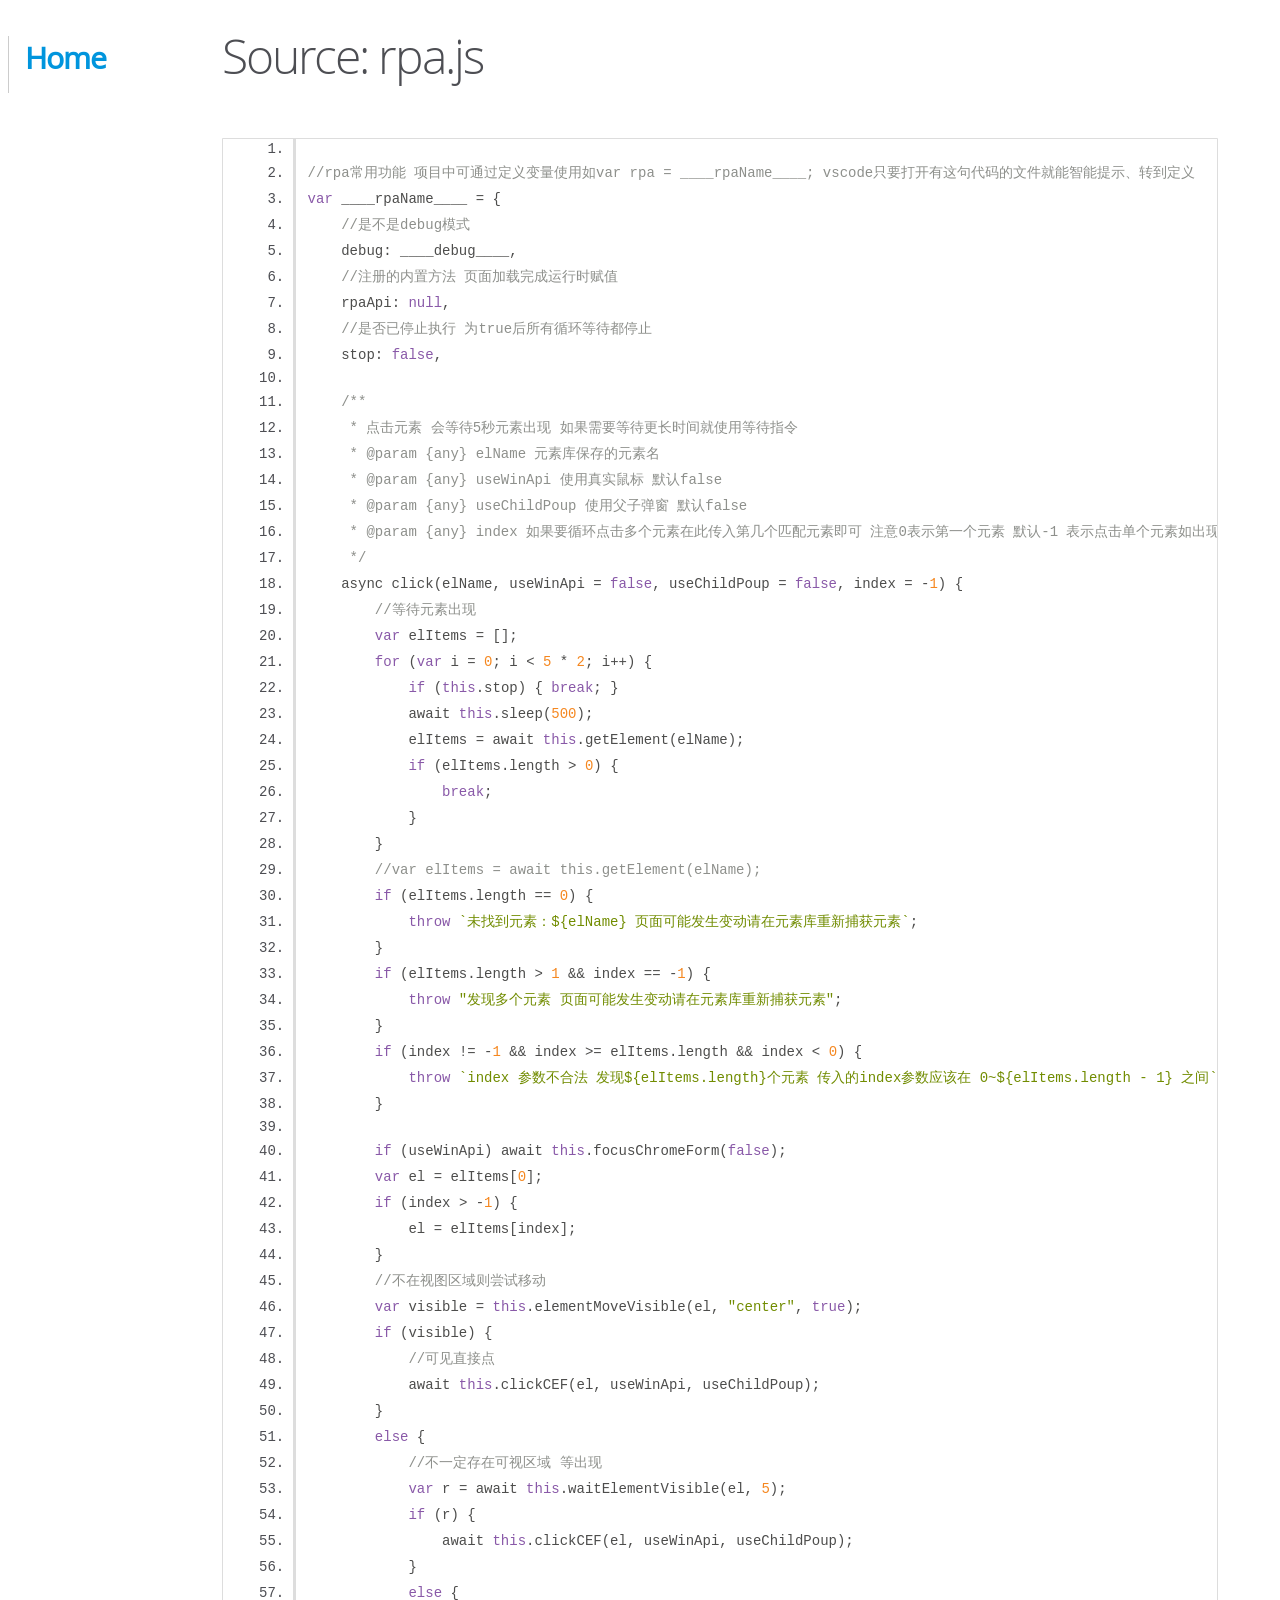
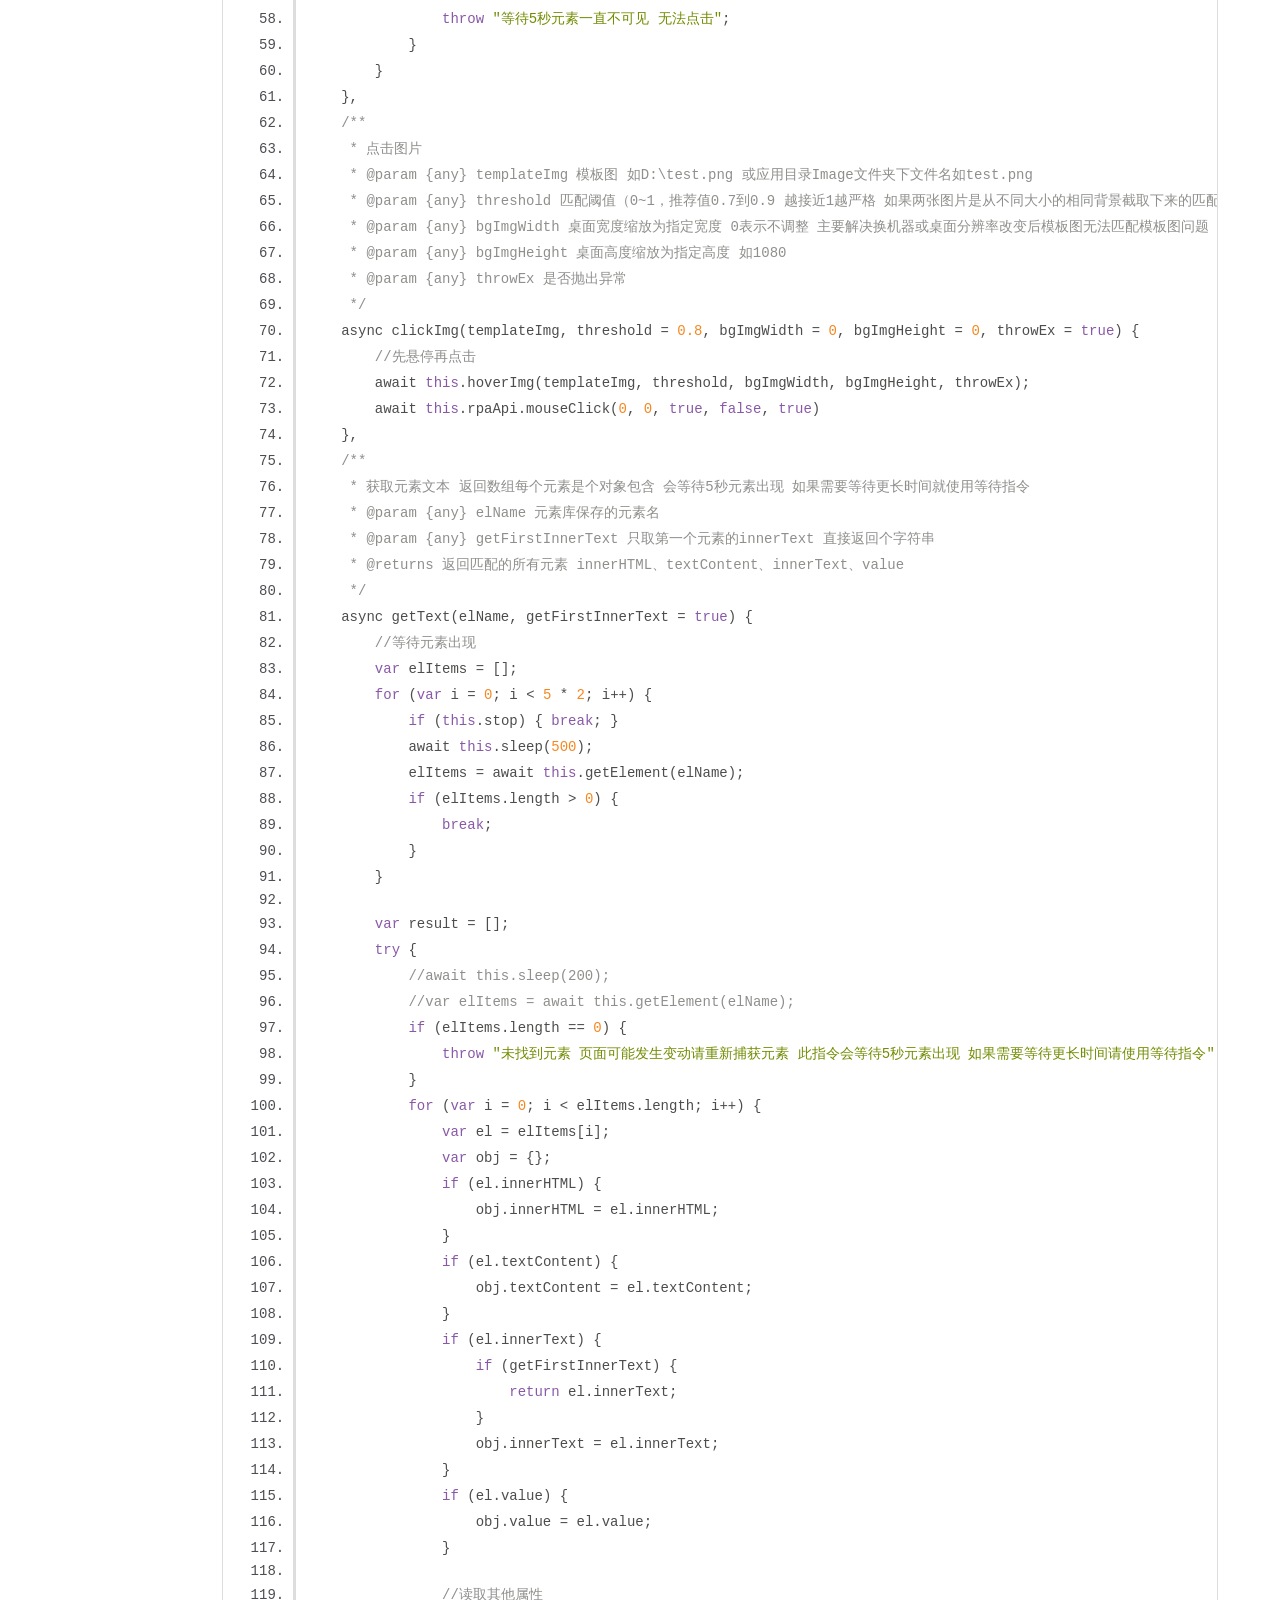
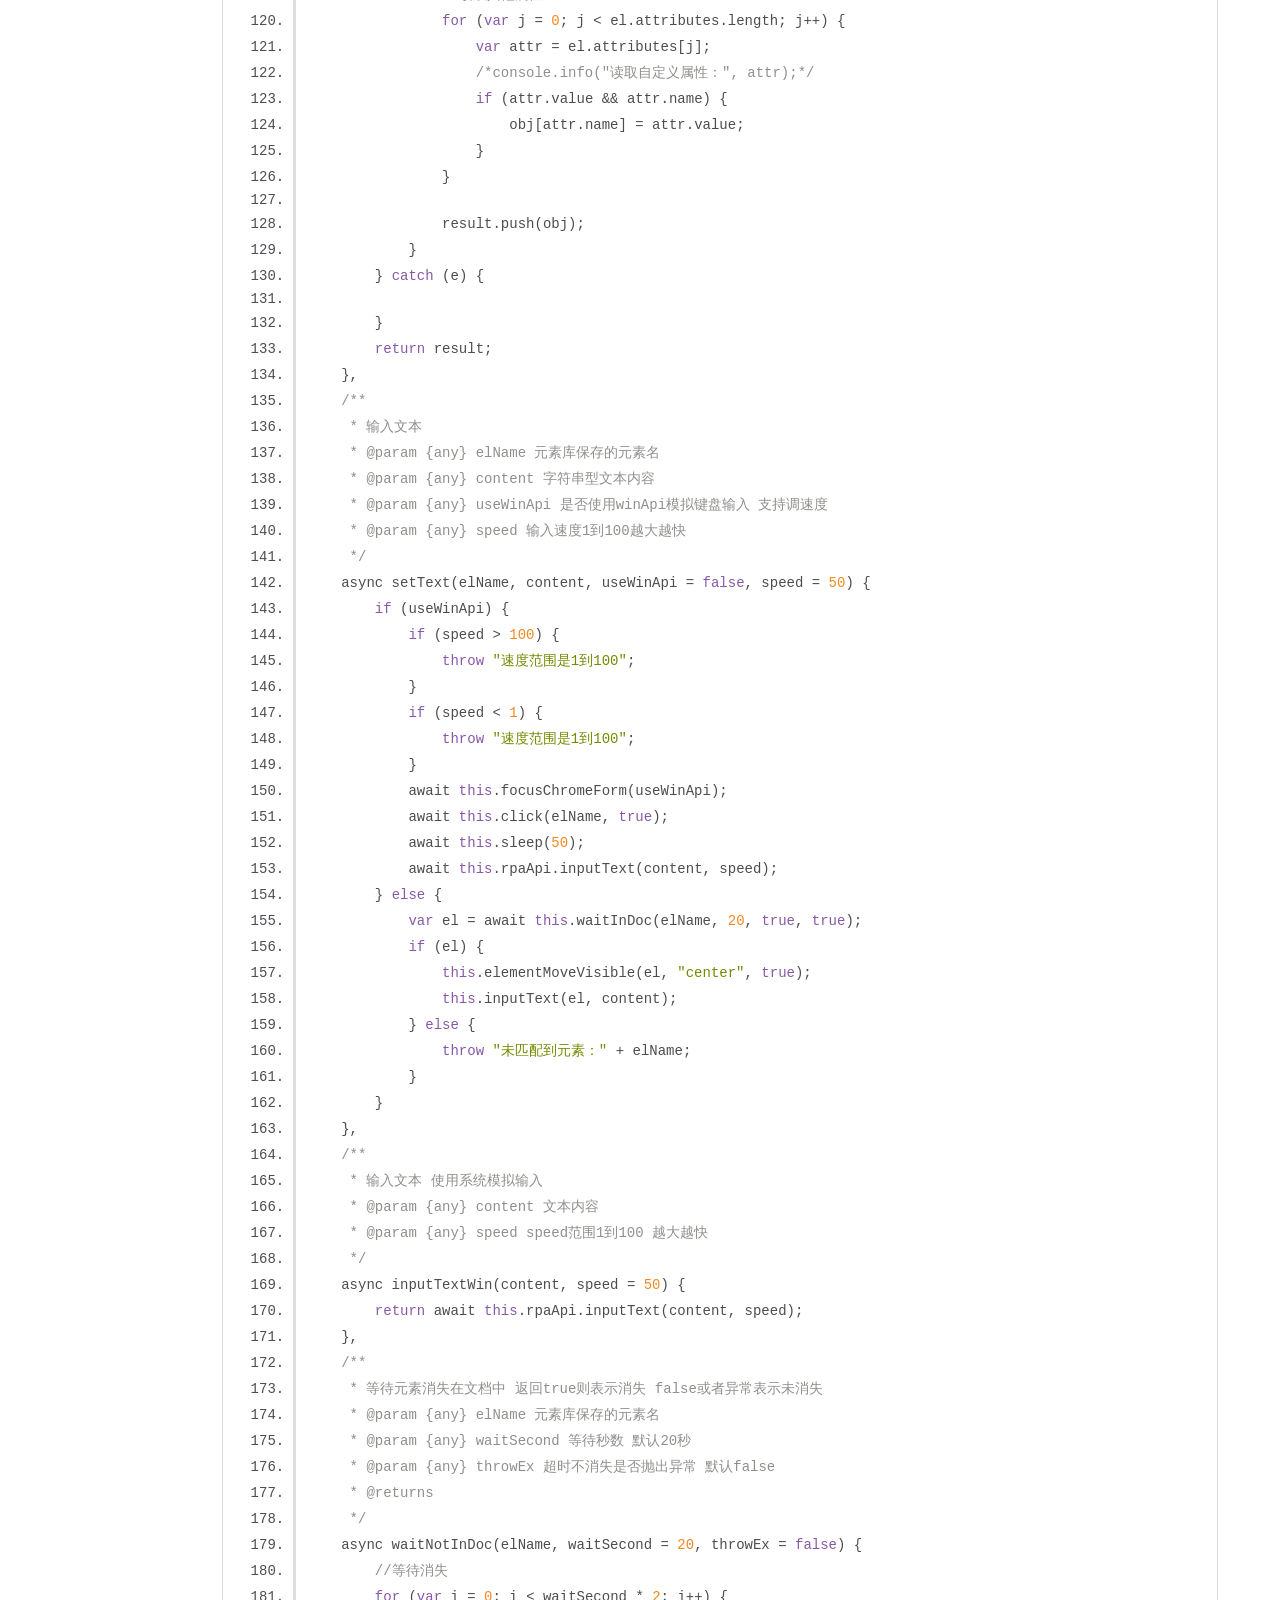
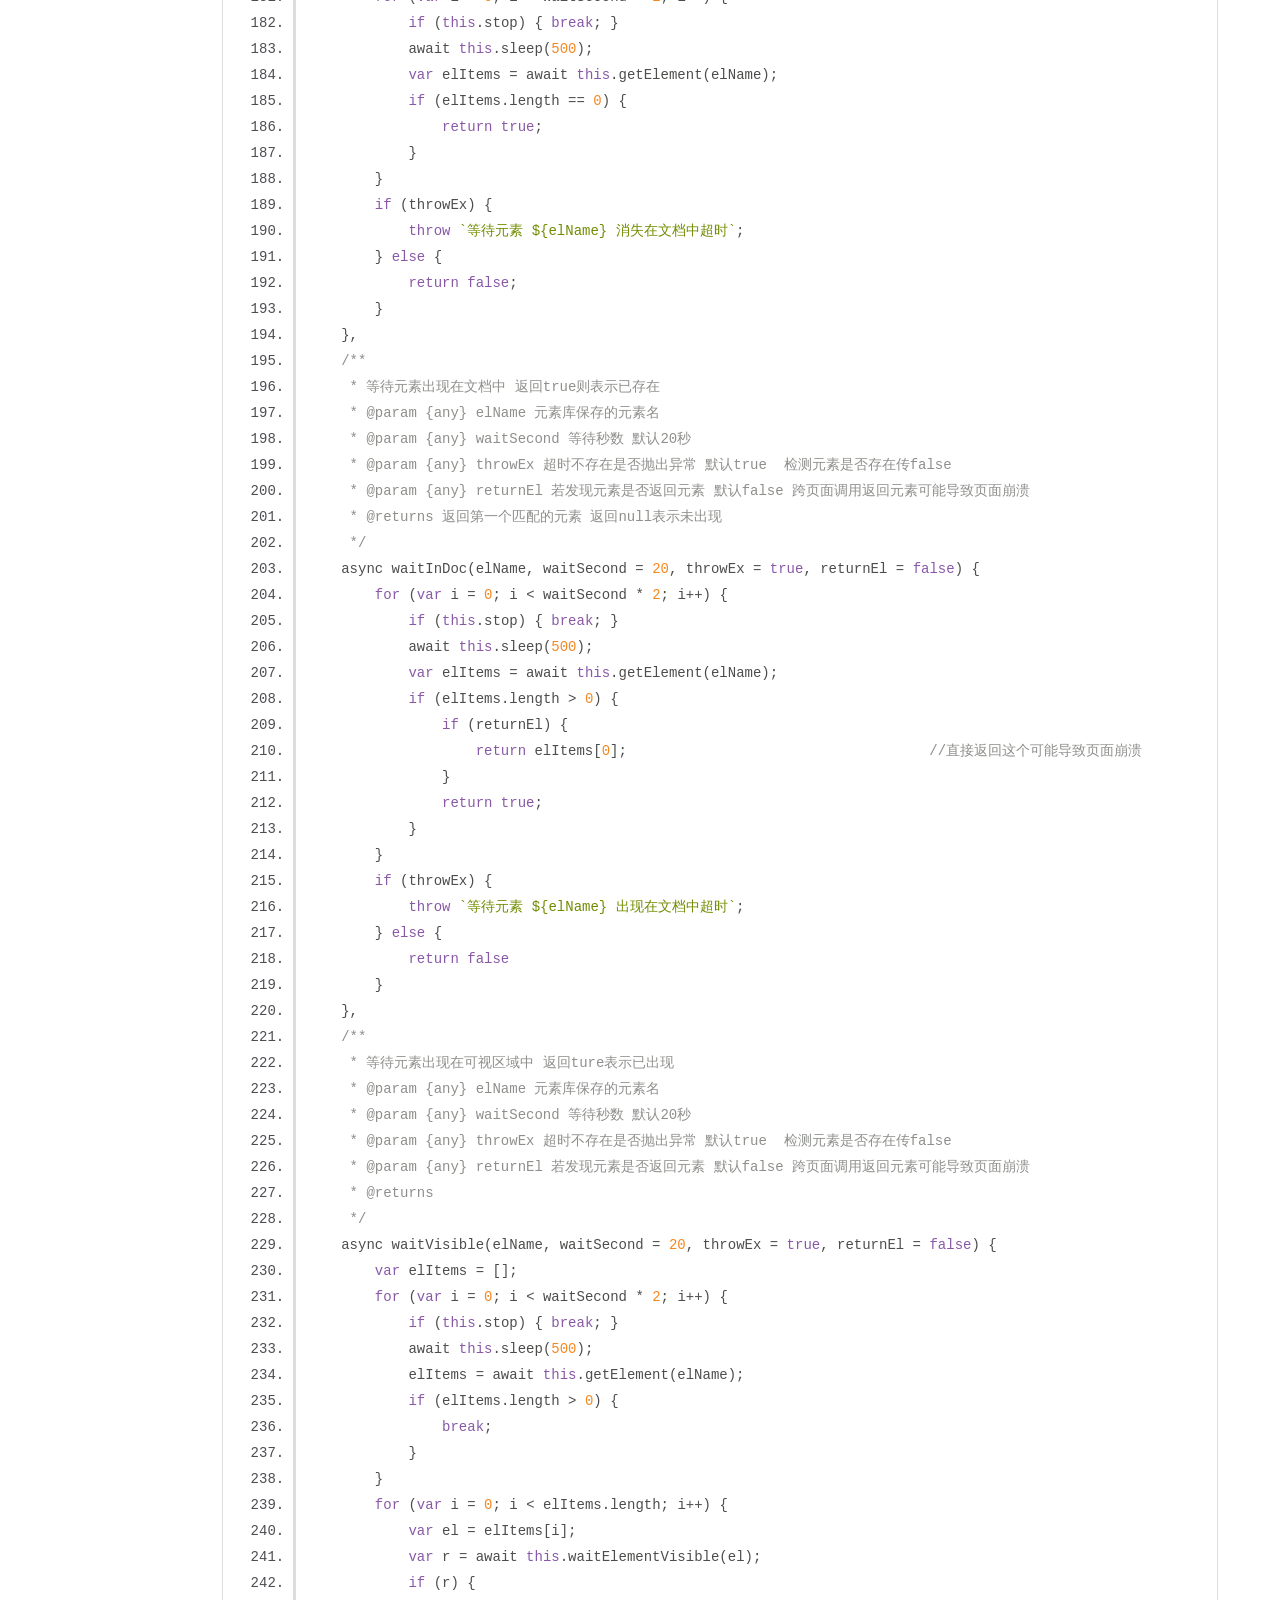
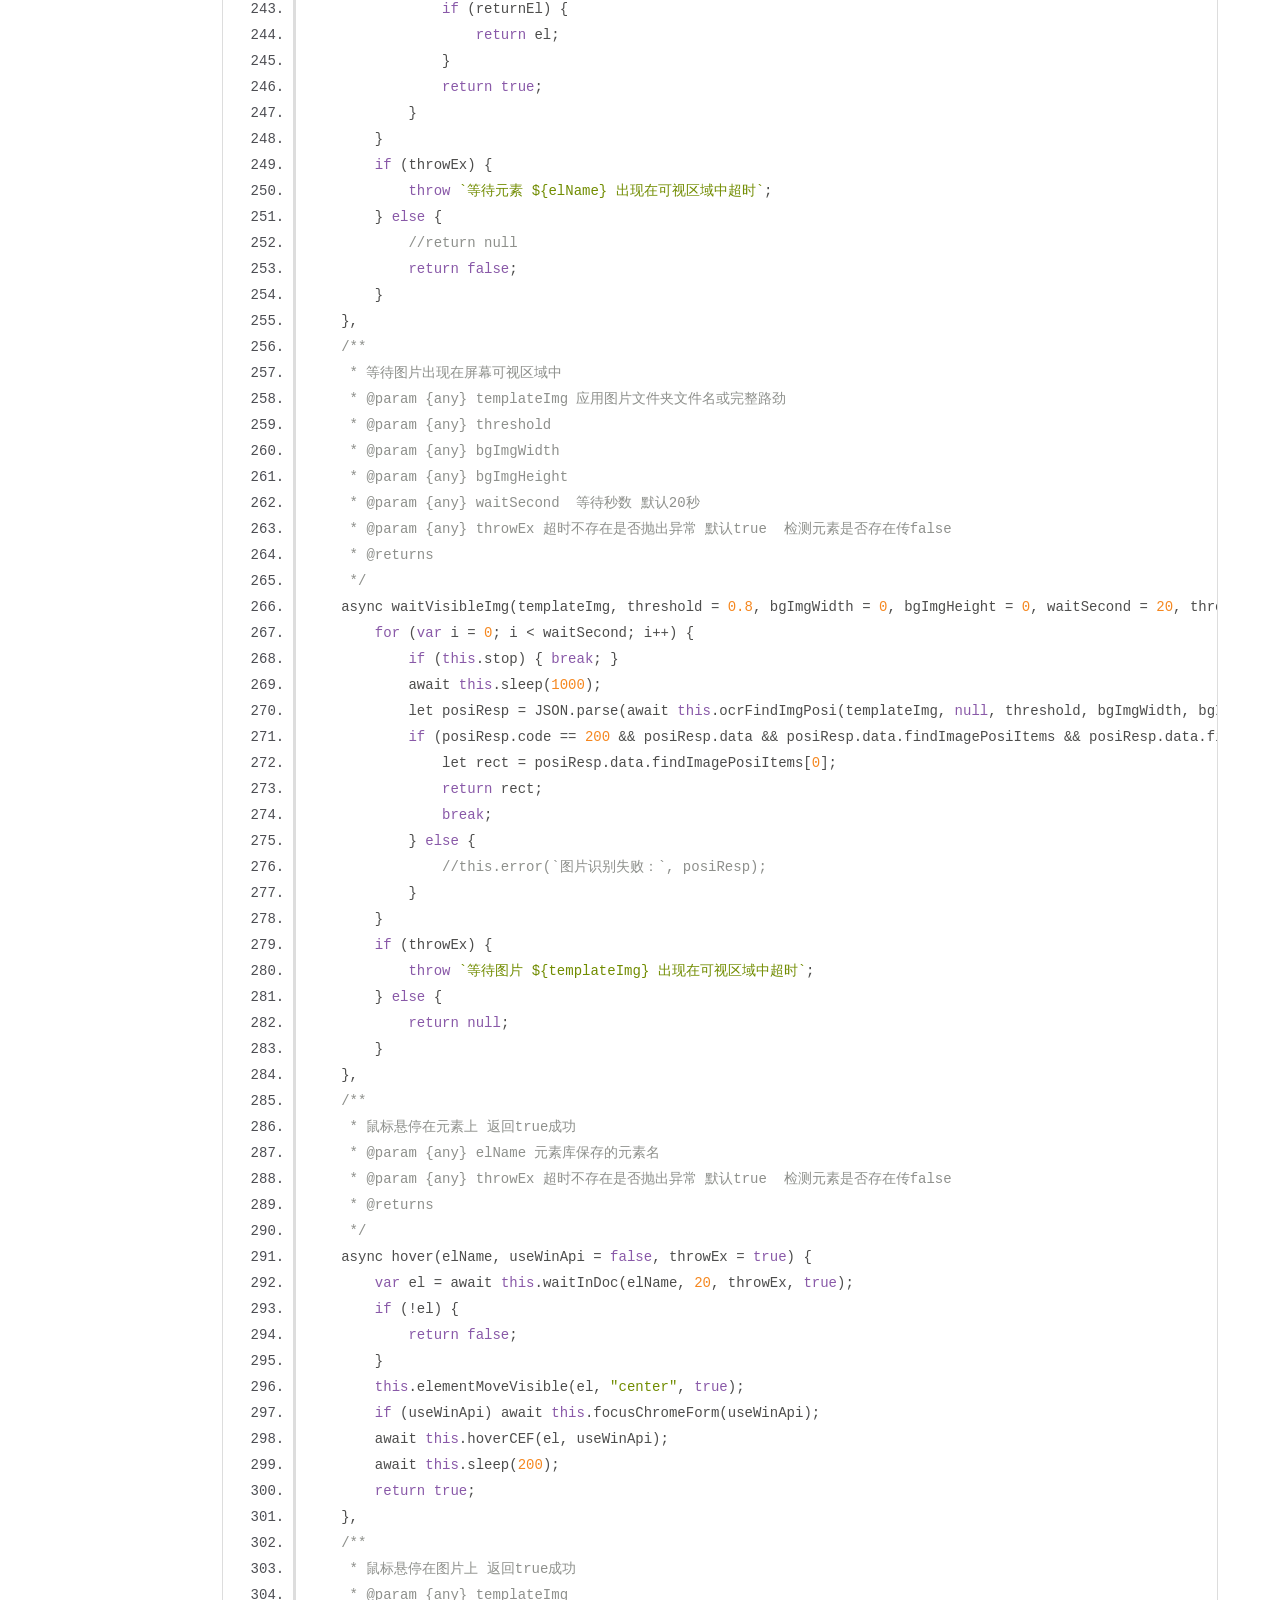
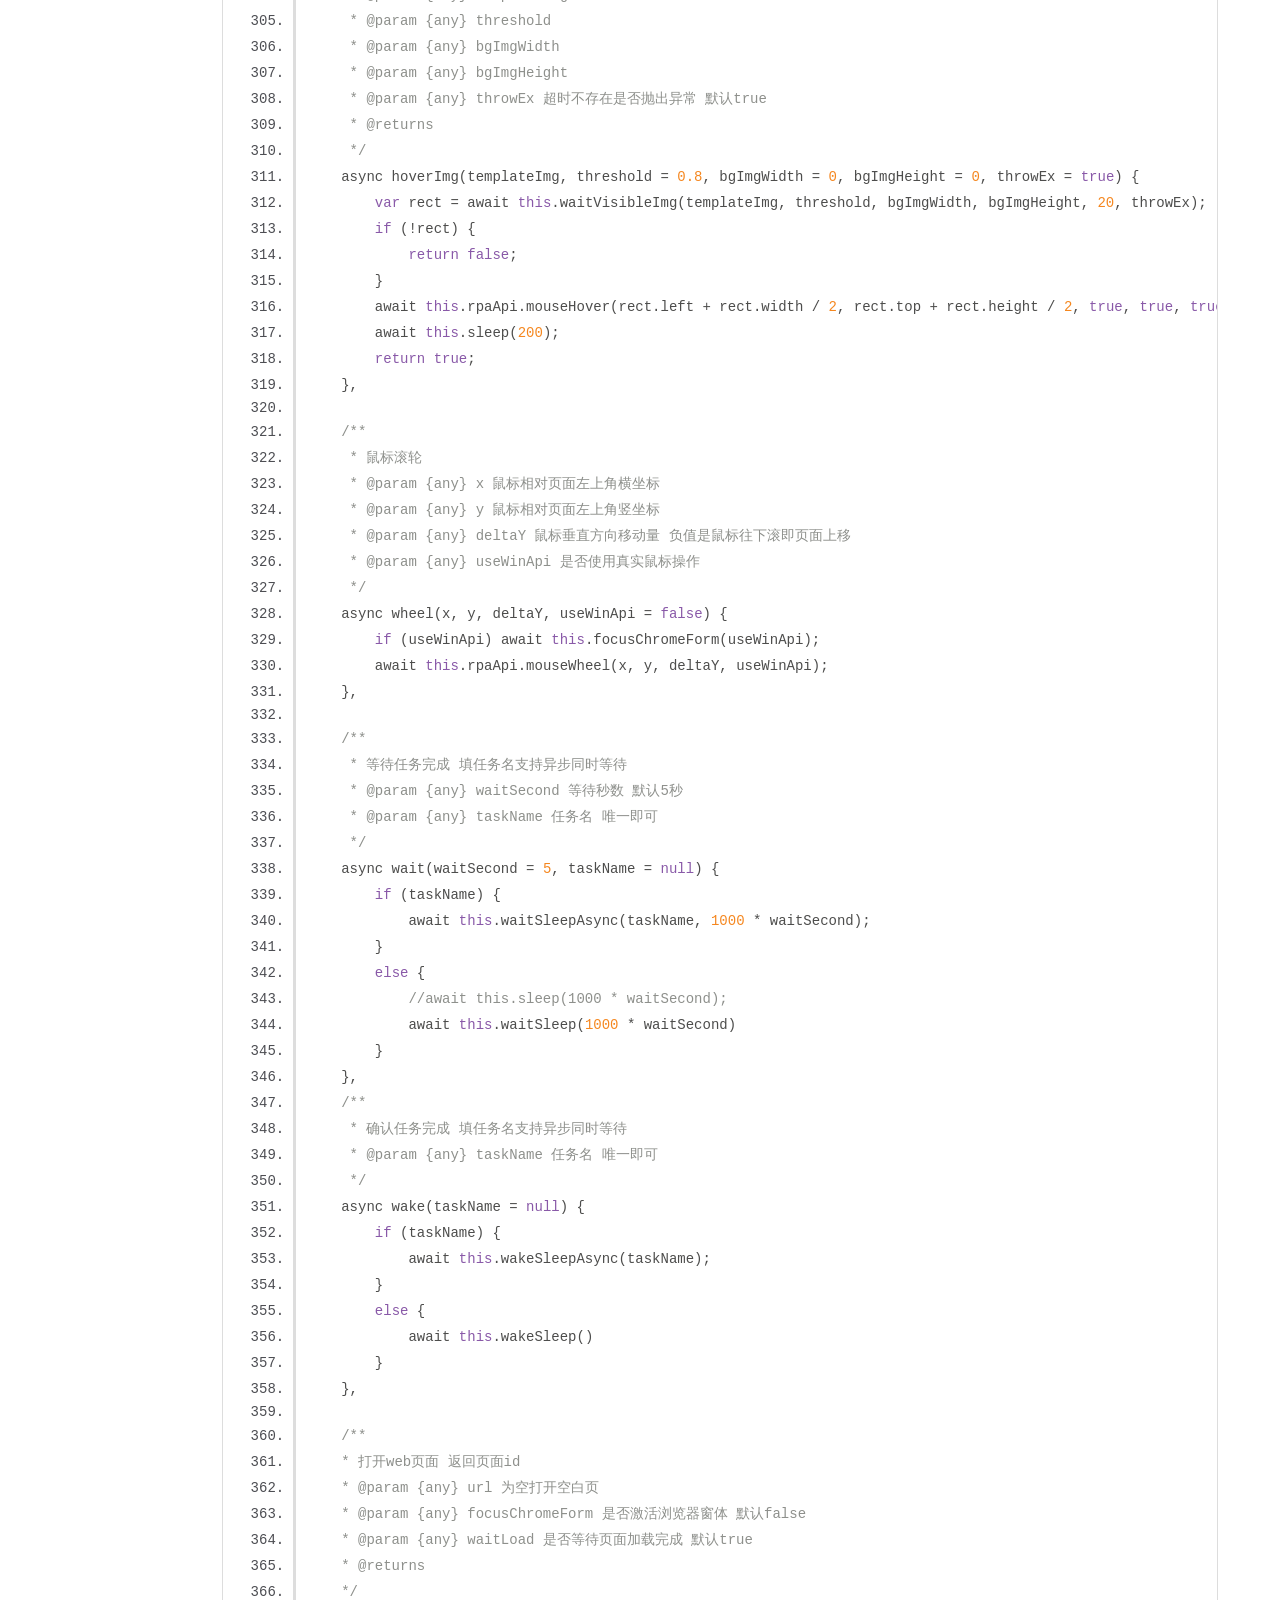
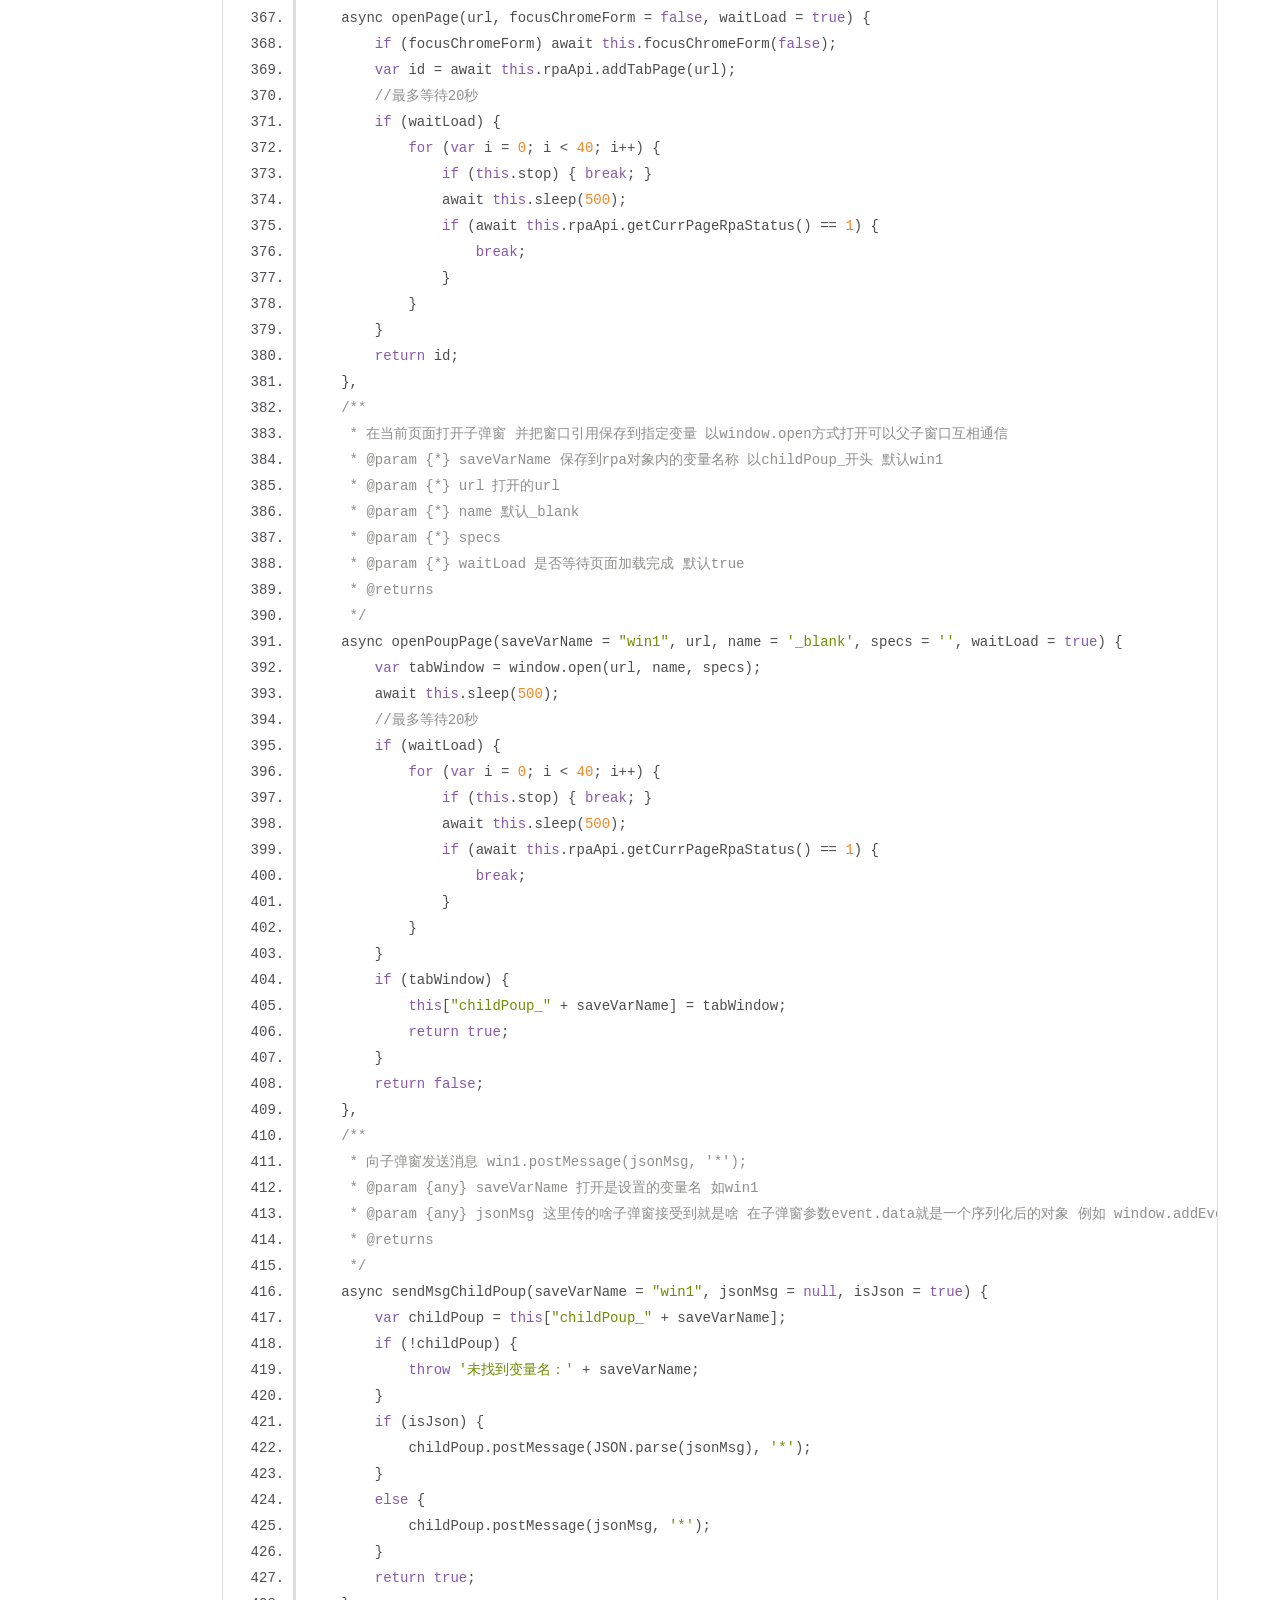
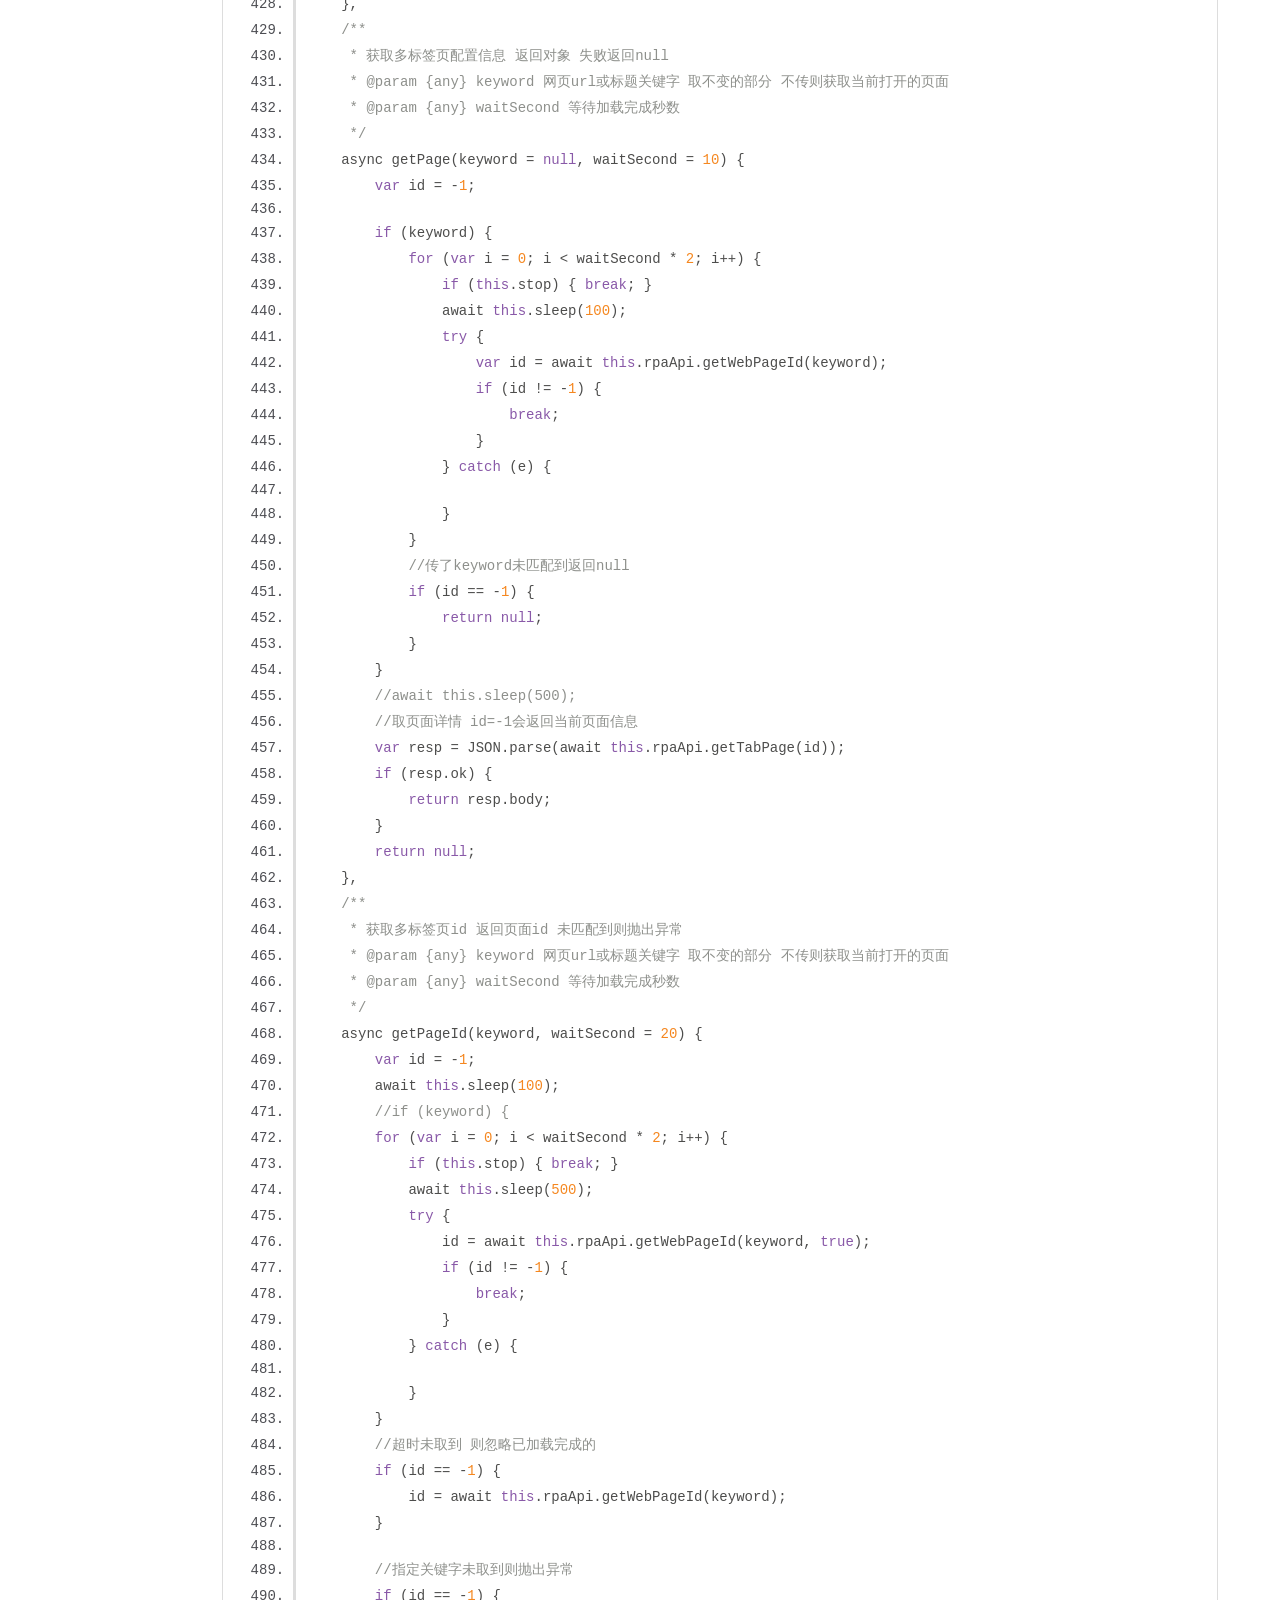
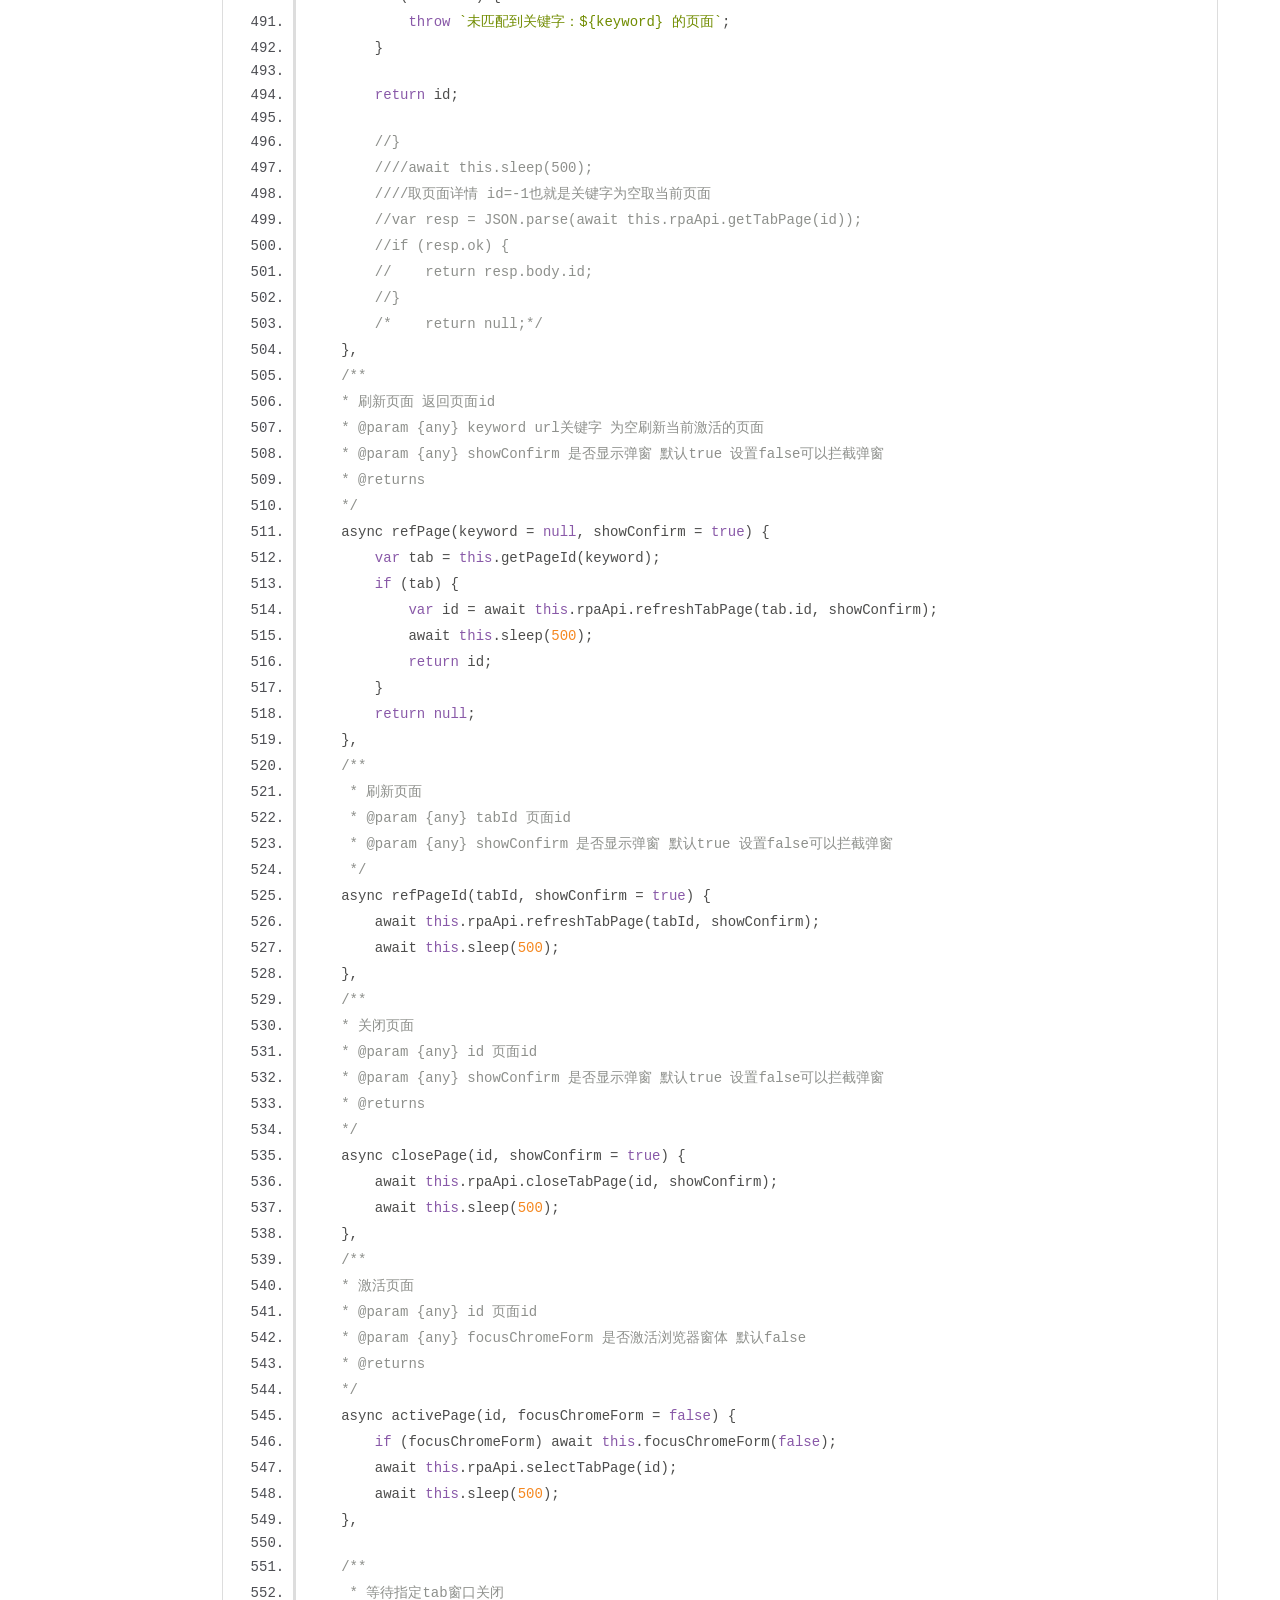
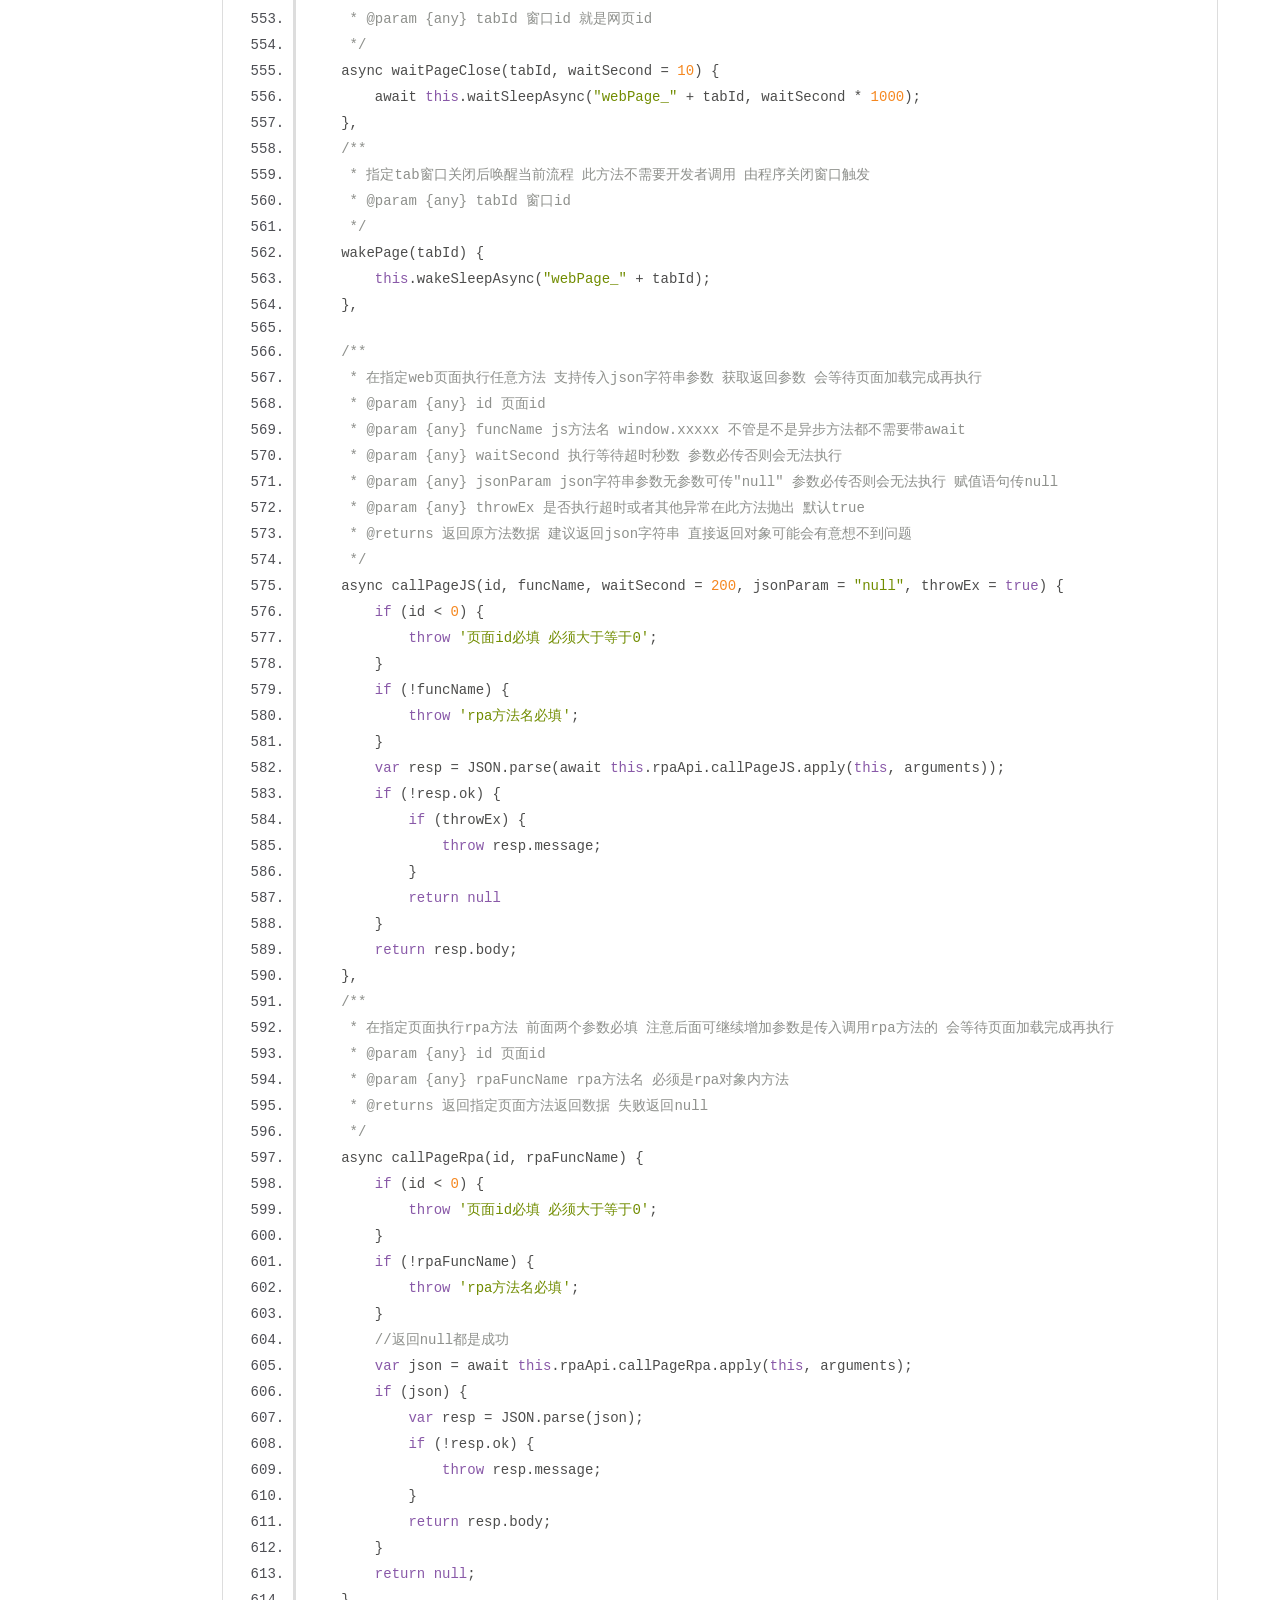
==== commit 6187d276: "增加点击图片相关功能" ====
--- a/jsDoc/rpa.js.html
+++ b/jsDoc/rpa.js.html
@@ -85,6 +85,19 @@
         }
     },
     /**
+     * 点击图片
+     * @param {any} templateImg 模板图 如D:\test.png 或应用目录Image文件夹下文件名如test.png
+     * @param {any} threshold 匹配阈值（0~1，推荐值0.7到0.9 越接近1越严格 如果两张图片是从不同大小的相同背景截取下来的匹配度会大大降低 0.4以下才能匹配）
+     * @param {any} bgImgWidth 桌面宽度缩放为指定宽度 0表示不调整 主要解决换机器或桌面分辨率改变后模板图无法匹配模板图问题 设置截取图时的桌面分辨率即可 如1920
+     * @param {any} bgImgHeight 桌面高度缩放为指定高度 如1080
+     * @param {any} throwEx 是否抛出异常
+     */
+    async clickImg(templateImg, threshold = 0.8, bgImgWidth = 0, bgImgHeight = 0, throwEx = true) {
+        //先悬停再点击
+        await this.hoverImg(templateImg, threshold, bgImgWidth, bgImgHeight, throwEx);
+        await this.rpaApi.mouseClick(0, 0, true, false, true)
+    },
+    /**
      * 获取元素文本 返回数组每个元素是个对象包含 会等待5秒元素出现 如果需要等待更长时间就使用等待指令
      * @param {any} elName 元素库保存的元素名
      * @param {any} getFirstInnerText 只取第一个元素的innerText 直接返回个字符串
@@ -173,7 +186,14 @@
             }
         }
     },
-
+    /**
+     * 输入文本 使用系统模拟输入
+     * @param {any} content 文本内容
+     * @param {any} speed speed范围1到100 越大越快
+     */
+    async inputTextWin(content, speed = 50) {
+        return await this.rpaApi.inputText(content, speed);
+    },
     /**
      * 等待元素消失在文档中 返回true则表示消失 false或者异常表示未消失
      * @param {any} elName 元素库保存的元素名
@@ -259,6 +279,35 @@
         }
     },
     /**
+     * 等待图片出现在屏幕可视区域中
+     * @param {any} templateImg 应用图片文件夹文件名或完整路劲
+     * @param {any} threshold
+     * @param {any} bgImgWidth
+     * @param {any} bgImgHeight
+     * @param {any} waitSecond  等待秒数 默认20秒
+     * @param {any} throwEx 超时不存在是否抛出异常 默认true  检测元素是否存在传false
+     * @returns
+     */
+    async waitVisibleImg(templateImg, threshold = 0.8, bgImgWidth = 0, bgImgHeight = 0, waitSecond = 20, throwEx = true) {
+        for (var i = 0; i < waitSecond; i++) {
+            if (this.stop) { break; }
+            await this.sleep(1000);
+            let posiResp = JSON.parse(await this.ocrFindImgPosi(templateImg, null, threshold, bgImgWidth, bgImgHeight));
+            if (posiResp.code == 200 && posiResp.data && posiResp.data.findImagePosiItems && posiResp.data.findImagePosiItems.length > 0) {
+                let rect = posiResp.data.findImagePosiItems[0];
+                return rect;
+                break;
+            } else {
+                //this.error(`图片识别失败：`, posiResp);
+            }
+        }
+        if (throwEx) {
+            throw `等待图片 ${templateImg} 出现在可视区域中超时`;
+        } else {
+            return null;
+        }
+    },
+    /**
      * 鼠标悬停在元素上 返回true成功
      * @param {any} elName 元素库保存的元素名 
      * @param {any} throwEx 超时不存在是否抛出异常 默认true  检测元素是否存在传false
@@ -272,6 +321,24 @@
         this.elementMoveVisible(el, "center", true);
         if (useWinApi) await this.focusChromeForm(useWinApi);
         await this.hoverCEF(el, useWinApi);
+        await this.sleep(200);
+        return true;
+    },
+    /**
+     * 鼠标悬停在图片上 返回true成功
+     * @param {any} templateImg
+     * @param {any} threshold
+     * @param {any} bgImgWidth
+     * @param {any} bgImgHeight
+     * @param {any} throwEx 超时不存在是否抛出异常 默认true
+     * @returns
+     */
+    async hoverImg(templateImg, threshold = 0.8, bgImgWidth = 0, bgImgHeight = 0, throwEx = true) {
+        var rect = await this.waitVisibleImg(templateImg, threshold, bgImgWidth, bgImgHeight, 20, throwEx);
+        if (!rect) {
+            return false;
+        }
+        await this.rpaApi.mouseHover(rect.left + rect.width / 2, rect.top + rect.height / 2, true, true, true)
         await this.sleep(200);
         return true;
     },
@@ -1739,6 +1806,33 @@
         }
         return JSON.stringify(result);
     },
+    /**
+     * 识别图片在屏幕截图位置矩形 注意只能在主显示器截图查找 多显示器不支持
+     * @param {any} templateImg 模板图 如D:\test.png 或应用目录Image文件夹下文件名如test.png
+     * @param {any} bgImg 背景图传null则表示取主显示器截图 如D:\test.png 或应用目录Image文件夹下文件名如test.png
+     * @param {any} threshold 匹配阈值（0~1，推荐值0.7到0.9 越接近1越严格 如果两张图片是从不同大小的相同背景截取下来的匹配度会大大降低 0.4以下才能匹配）
+     * @param {any} bgImgWidth 背景图片缩放为指定宽度 0表示用当前传入的背景图不调整 主要用于解决背景图片和截取的模板图片时的背景图大小不一致问题
+     * @param {any} bgImgHeight 背景图片缩放为指定高度
+     * @returns 响应识别结果字符串 { code: 200, data: 'xxxx' }
+     */
+    async ocrFindImgPosi(templateImg, bgImg = null, threshold = 0.8, bgImgWidth = 0, bgImgHeight = 0) {
+        var result = { code: 200, message: '' };
+        try {
+            //开始识别
+            if (templateImg) {
+                var resp = await this.rpaApi.ocrFindImgPosi(templateImg, bgImg, threshold, bgImgWidth, bgImgHeight);
+                return resp;
+            } else {
+                result.message = '参数1模板图文件名必传'
+                result.code = 400;
+            }
+        } catch (e) {
+            result.message = `处理过程出错：${e}`;
+            result.code = 400;
+        }
+        return JSON.stringify(result);
+    },
+
     //同步睡眠
     sleepSync(ms = 100) {
         const start = Date.now(); // 记录起始时间戳（毫秒）
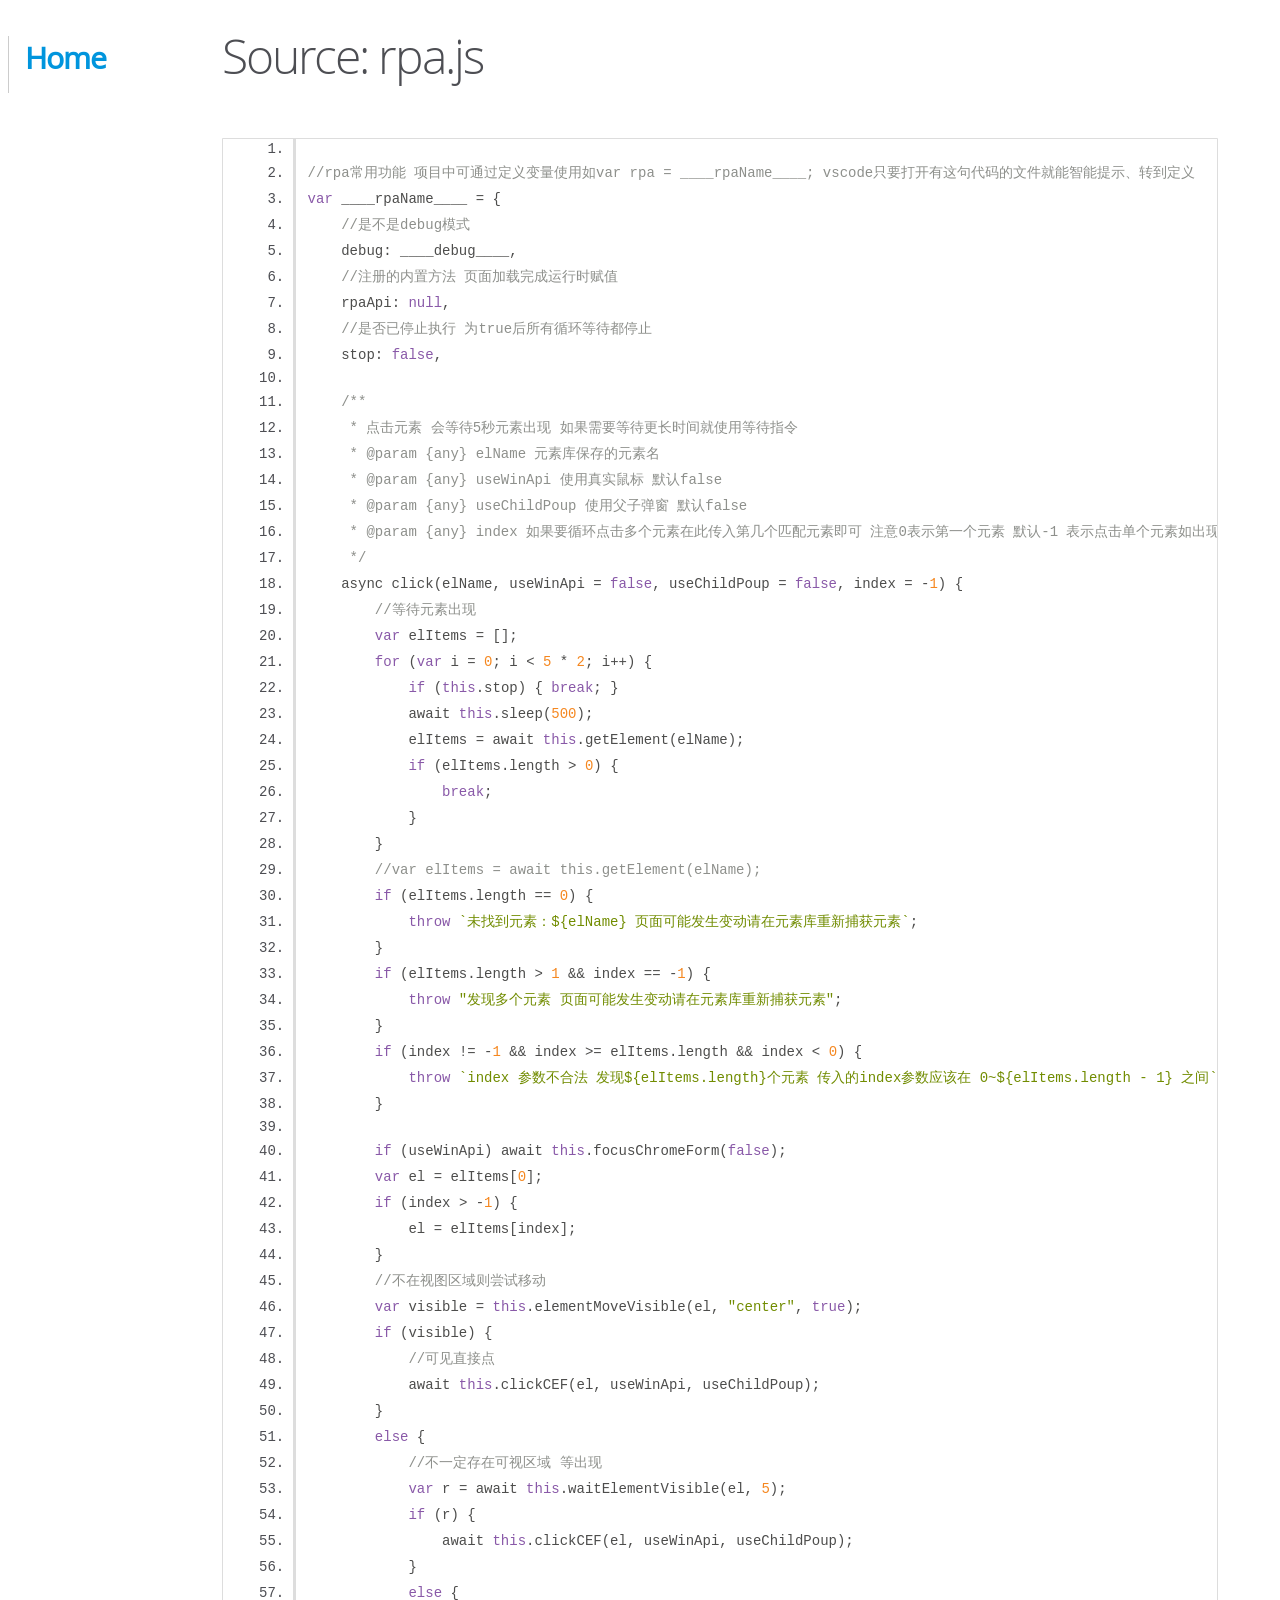
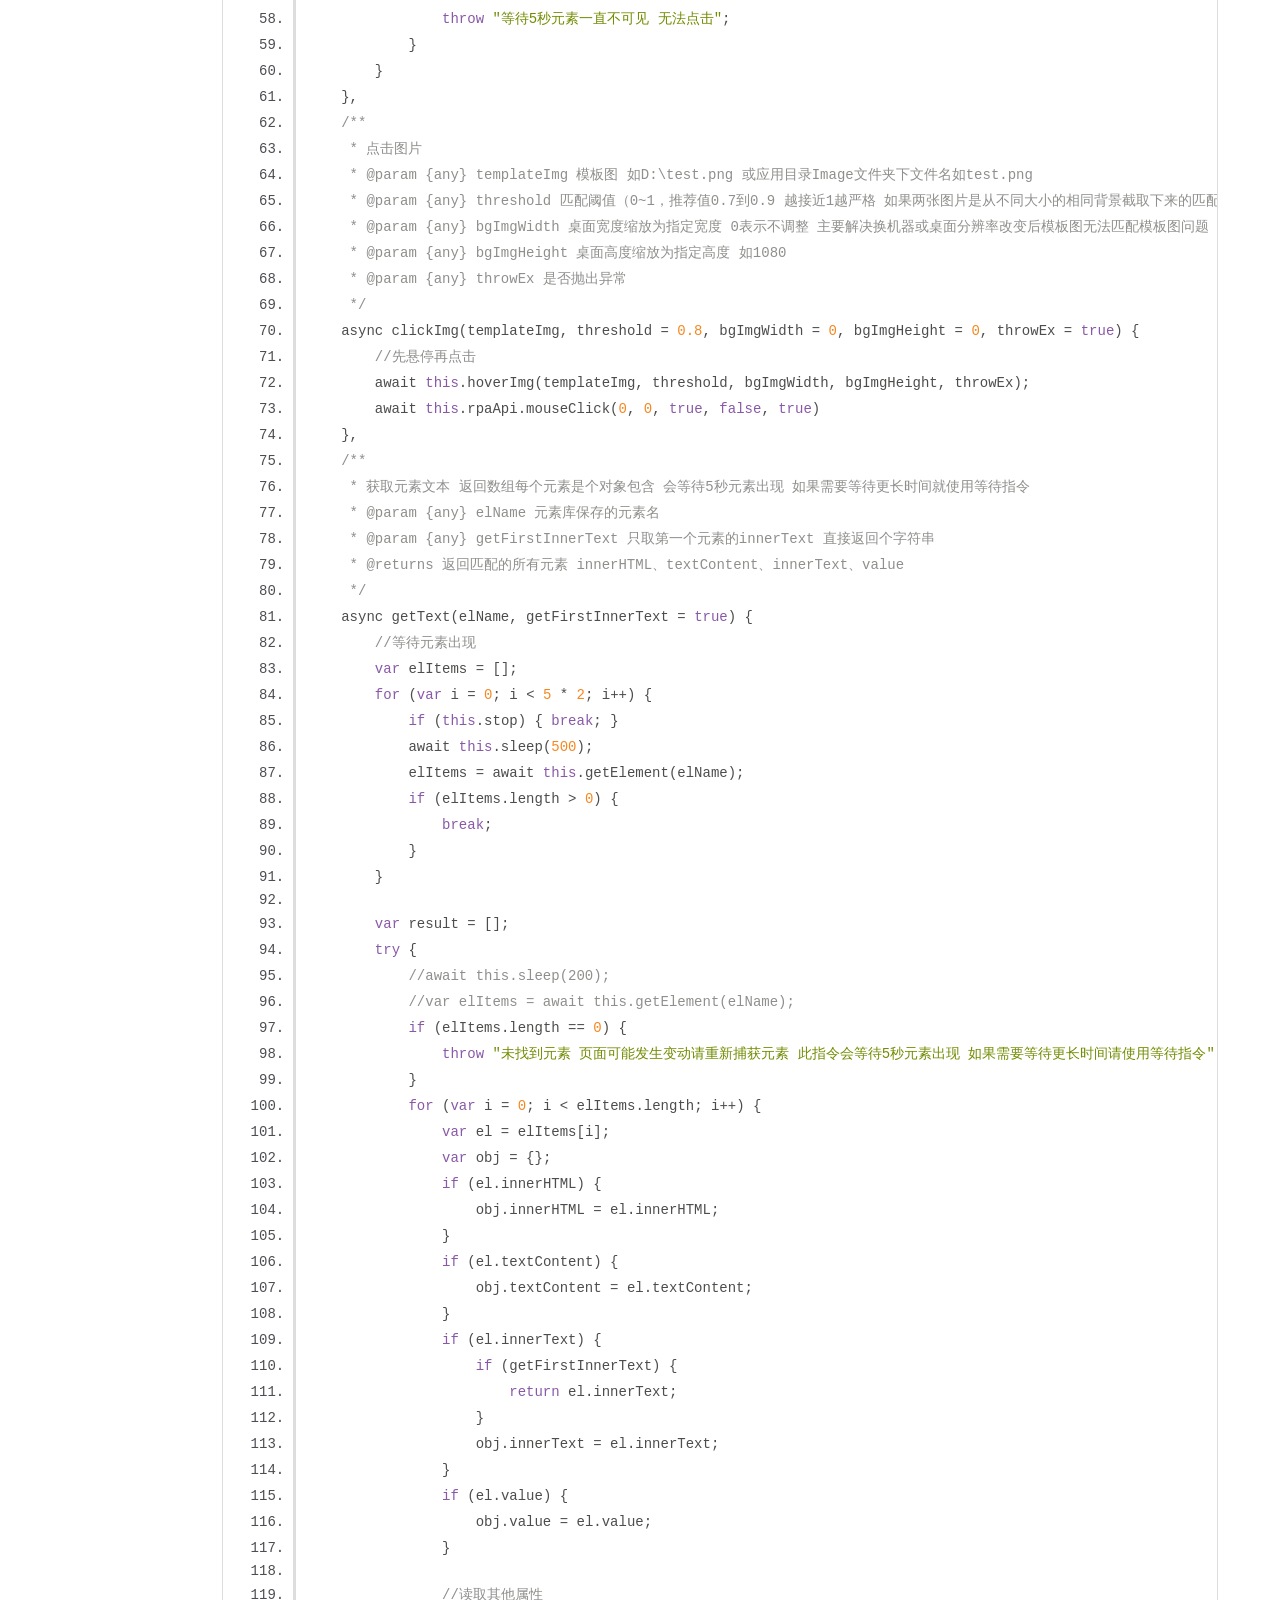
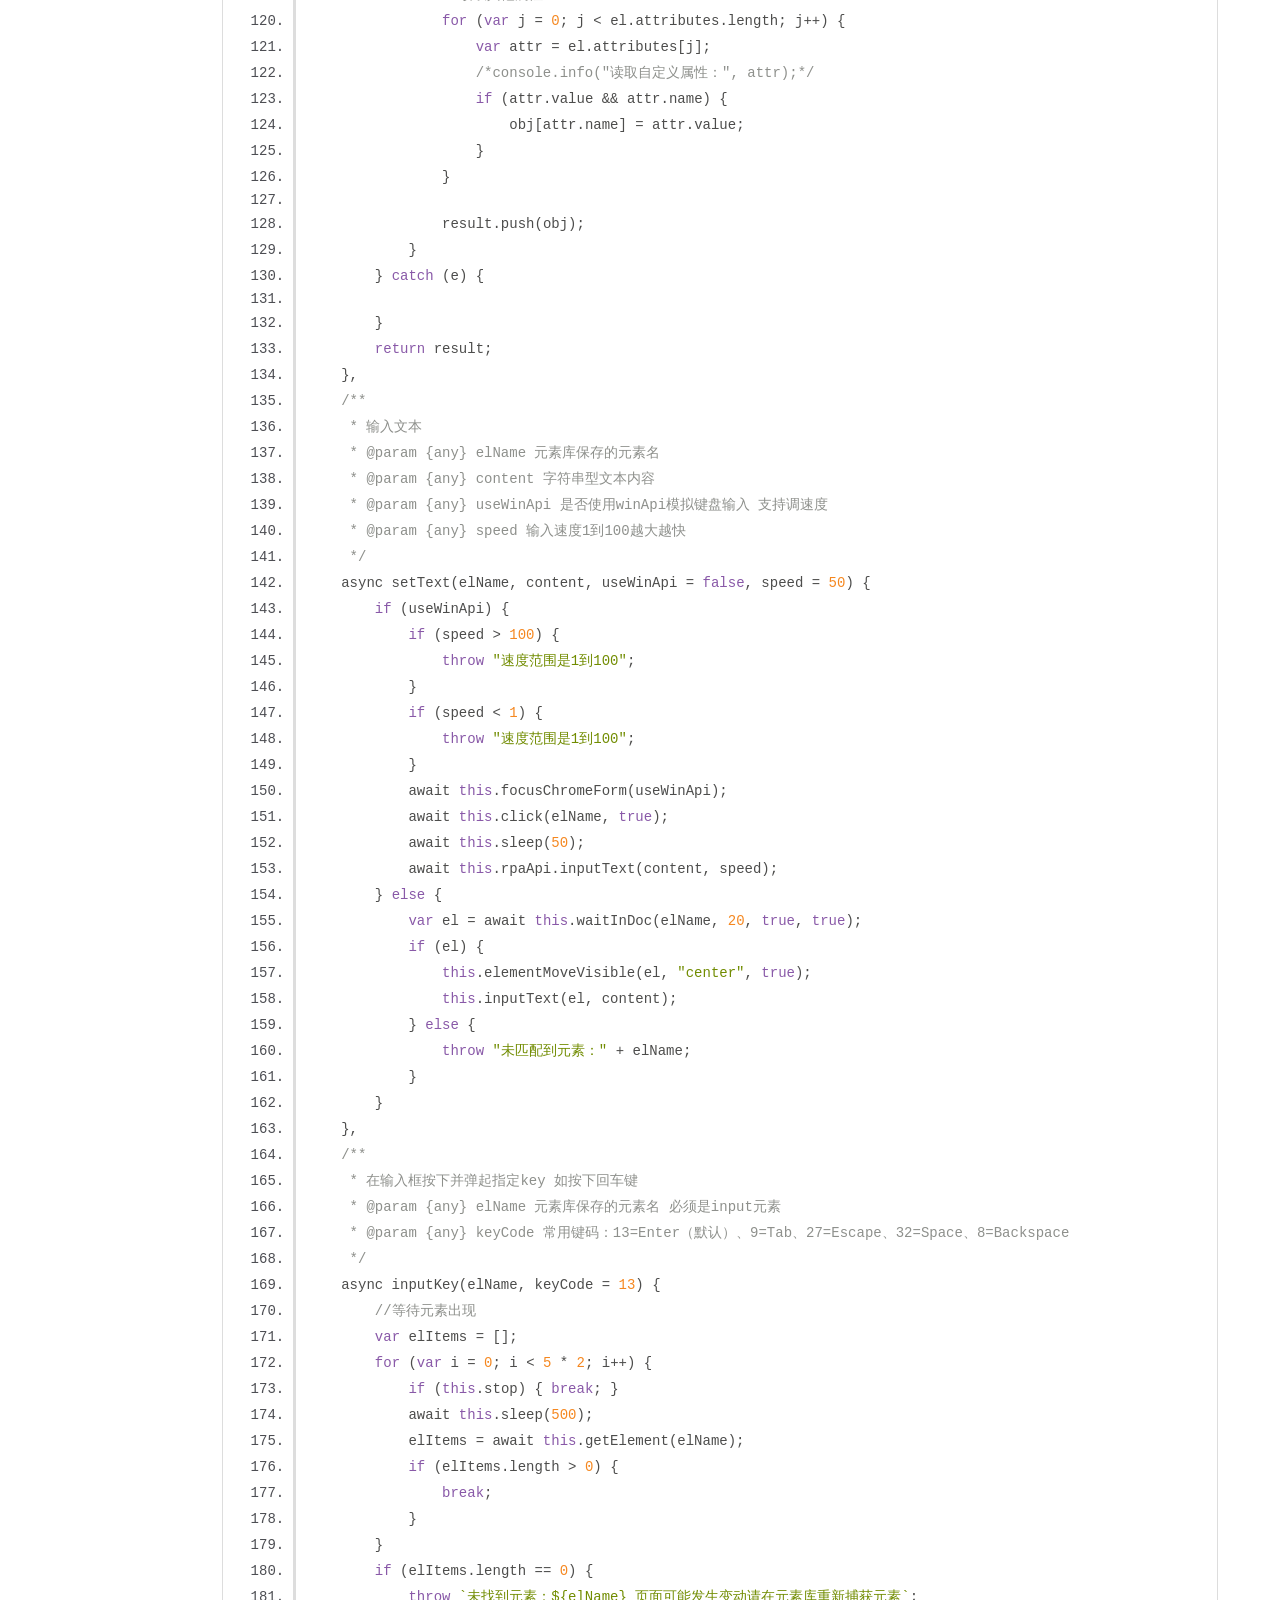
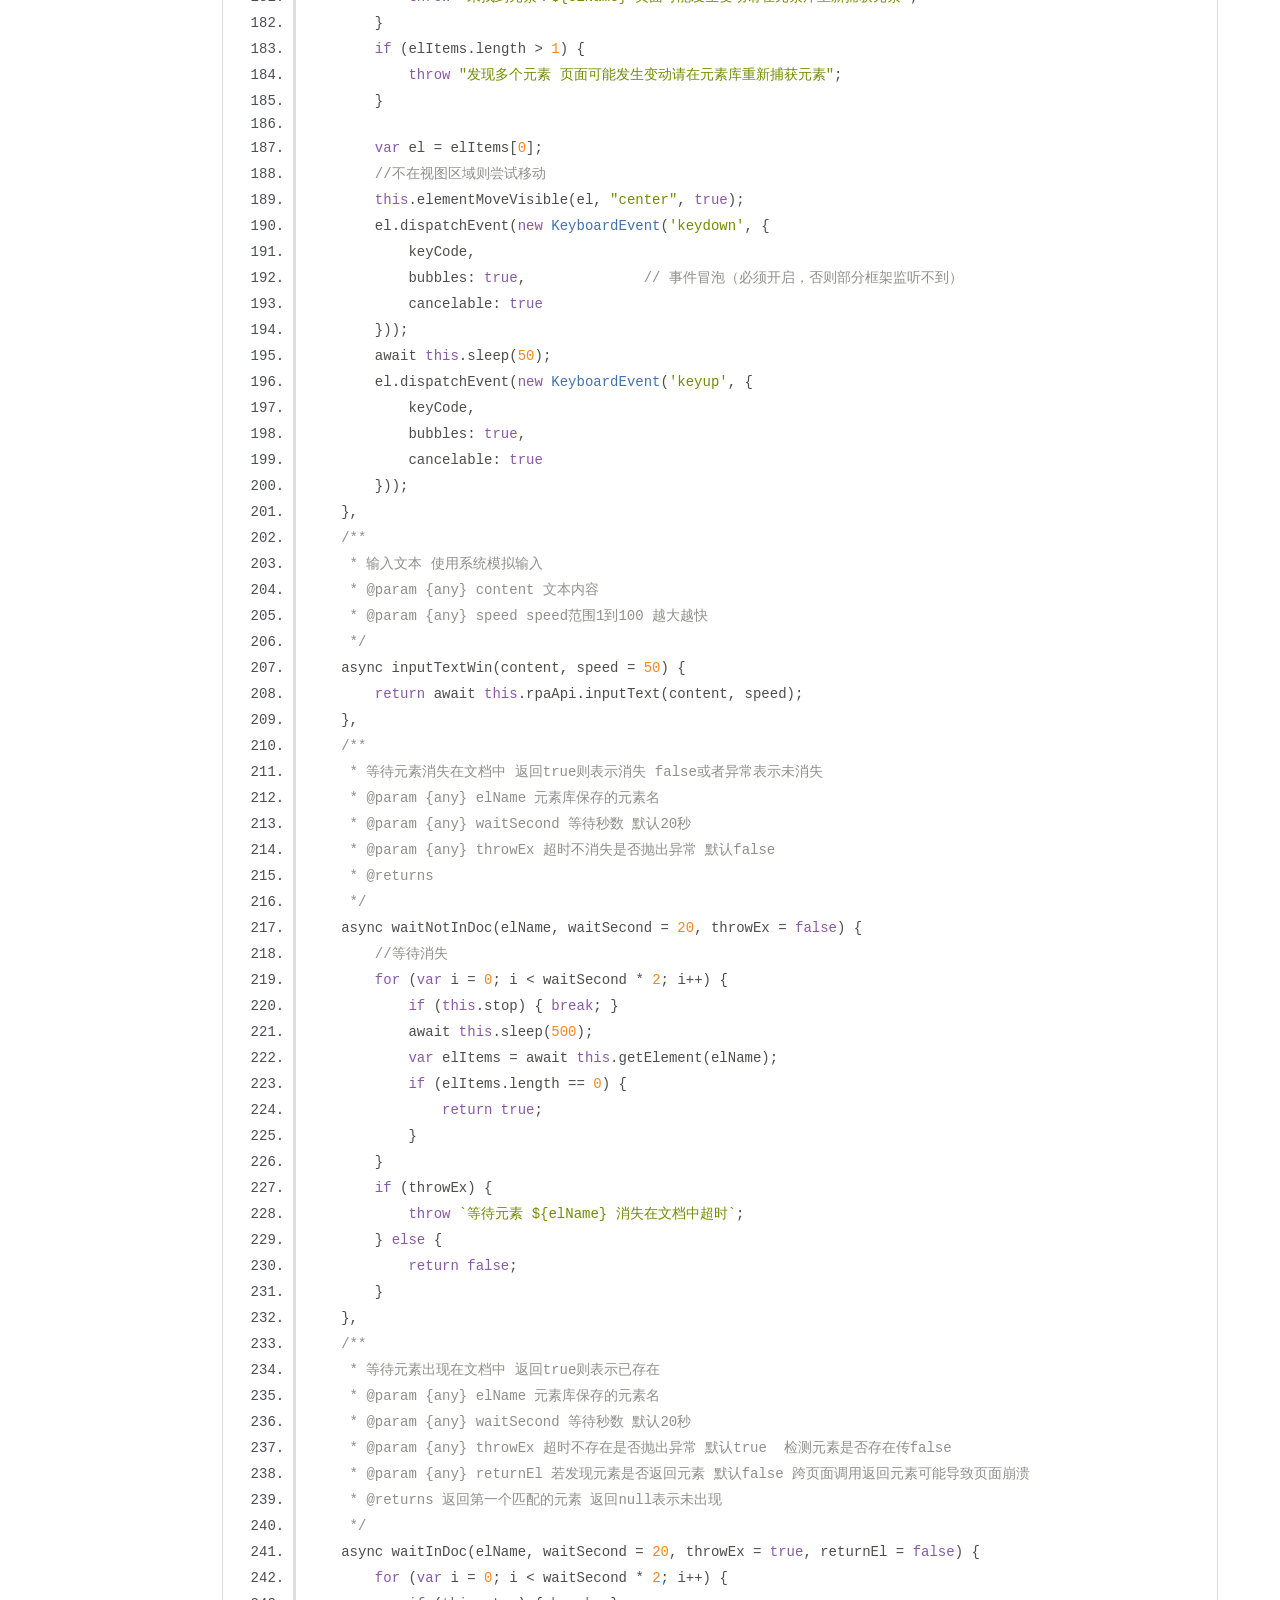
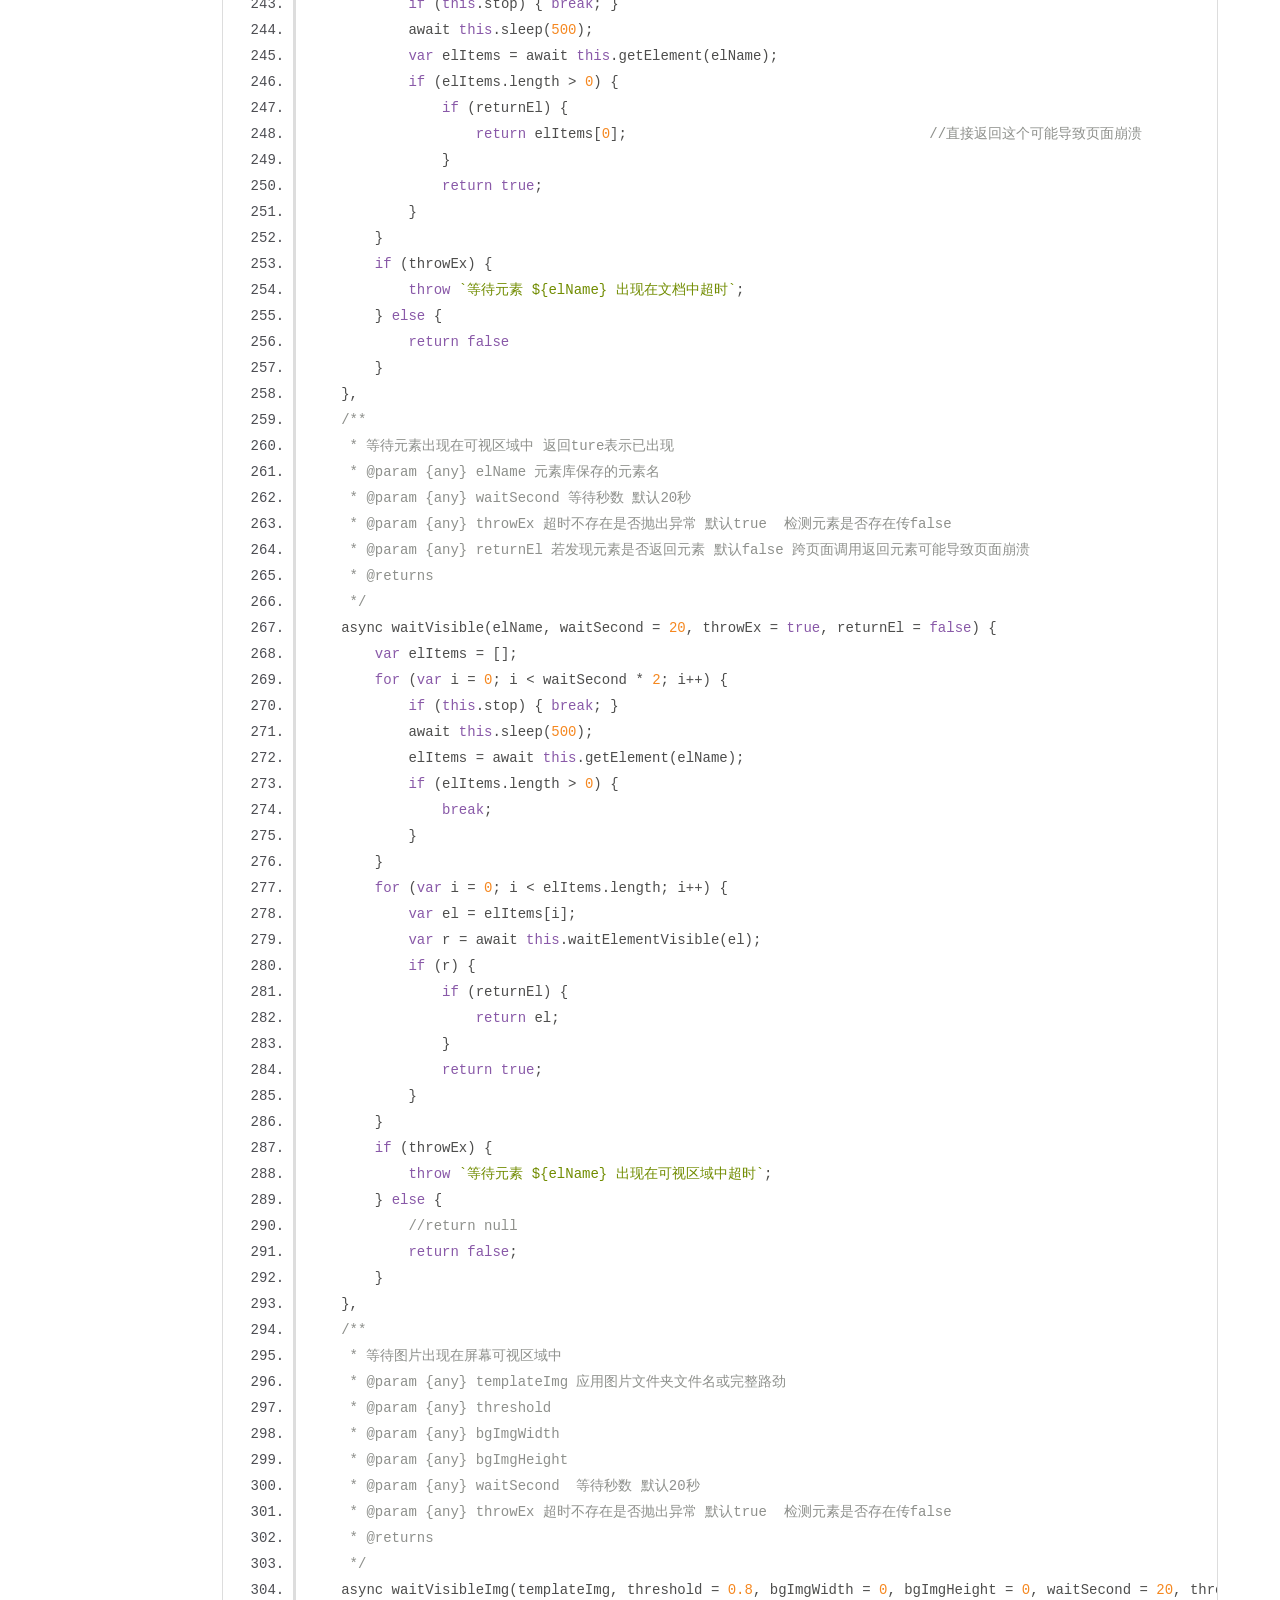
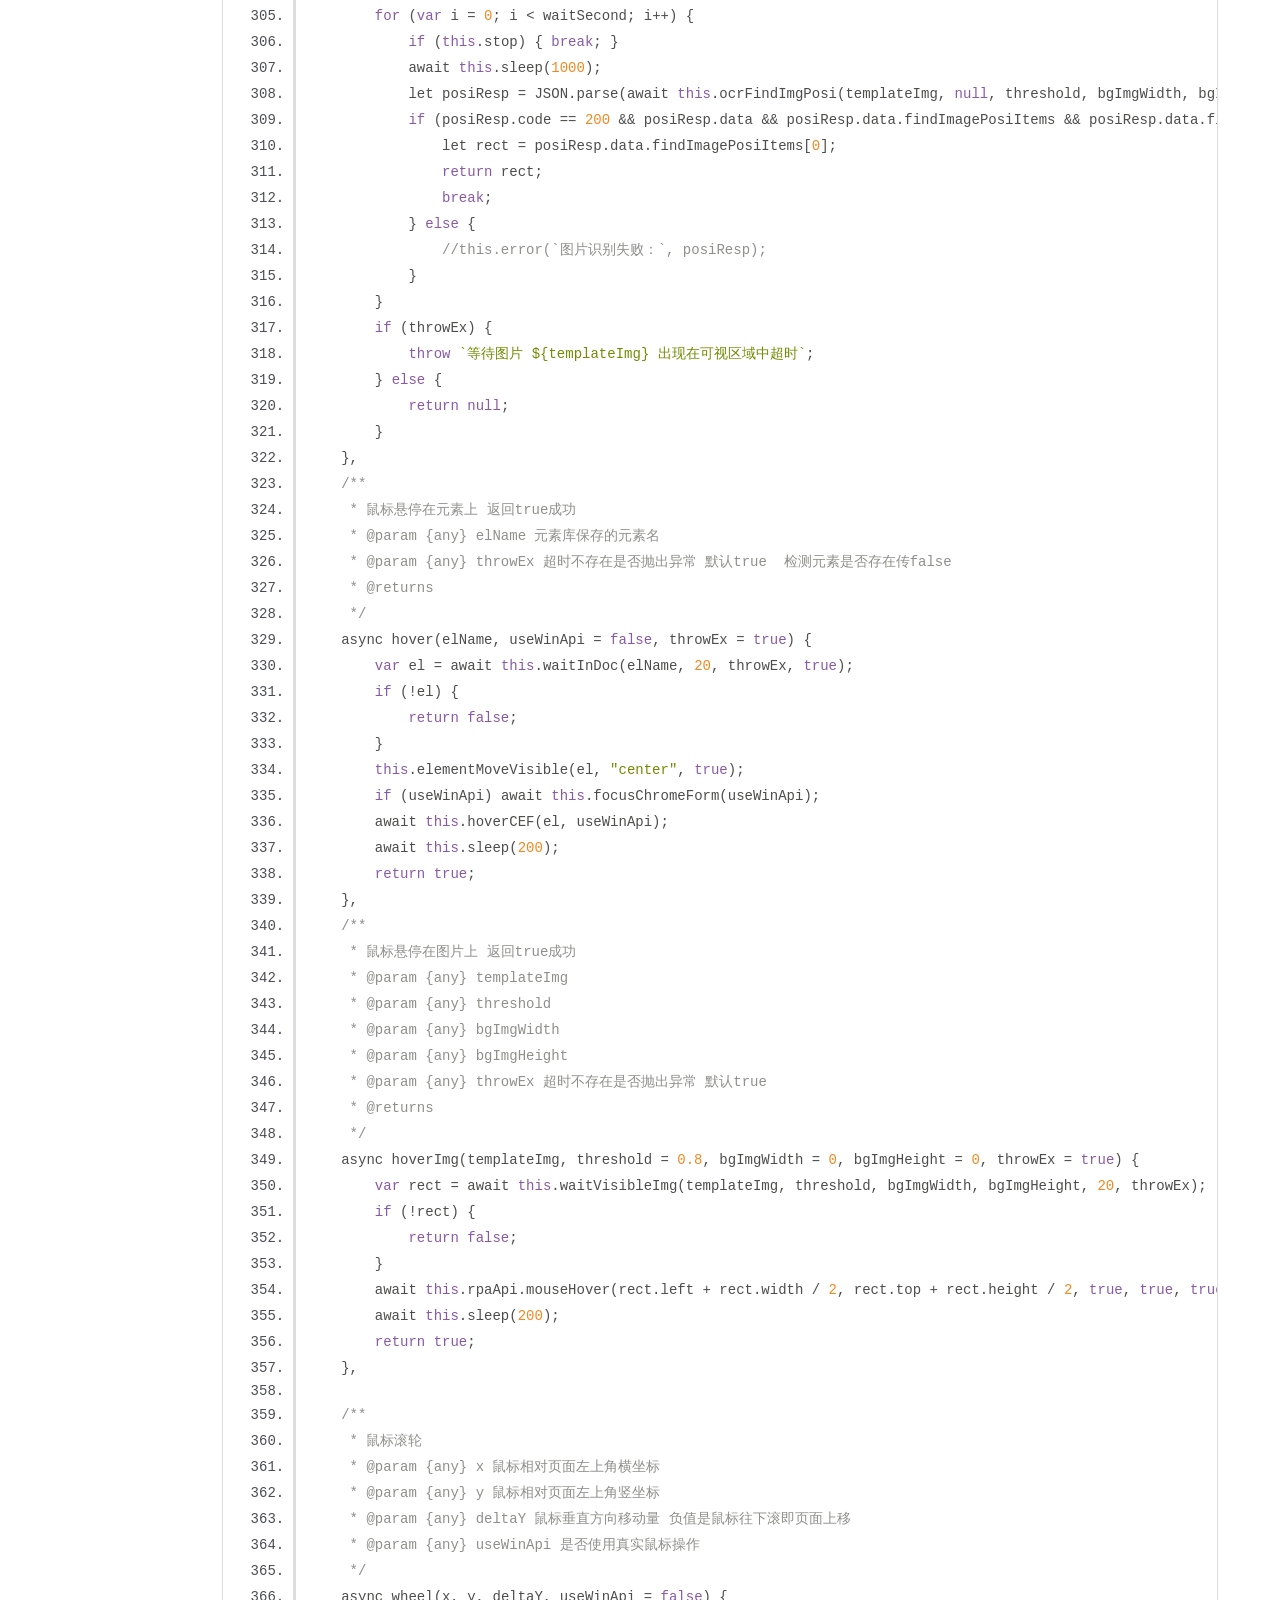
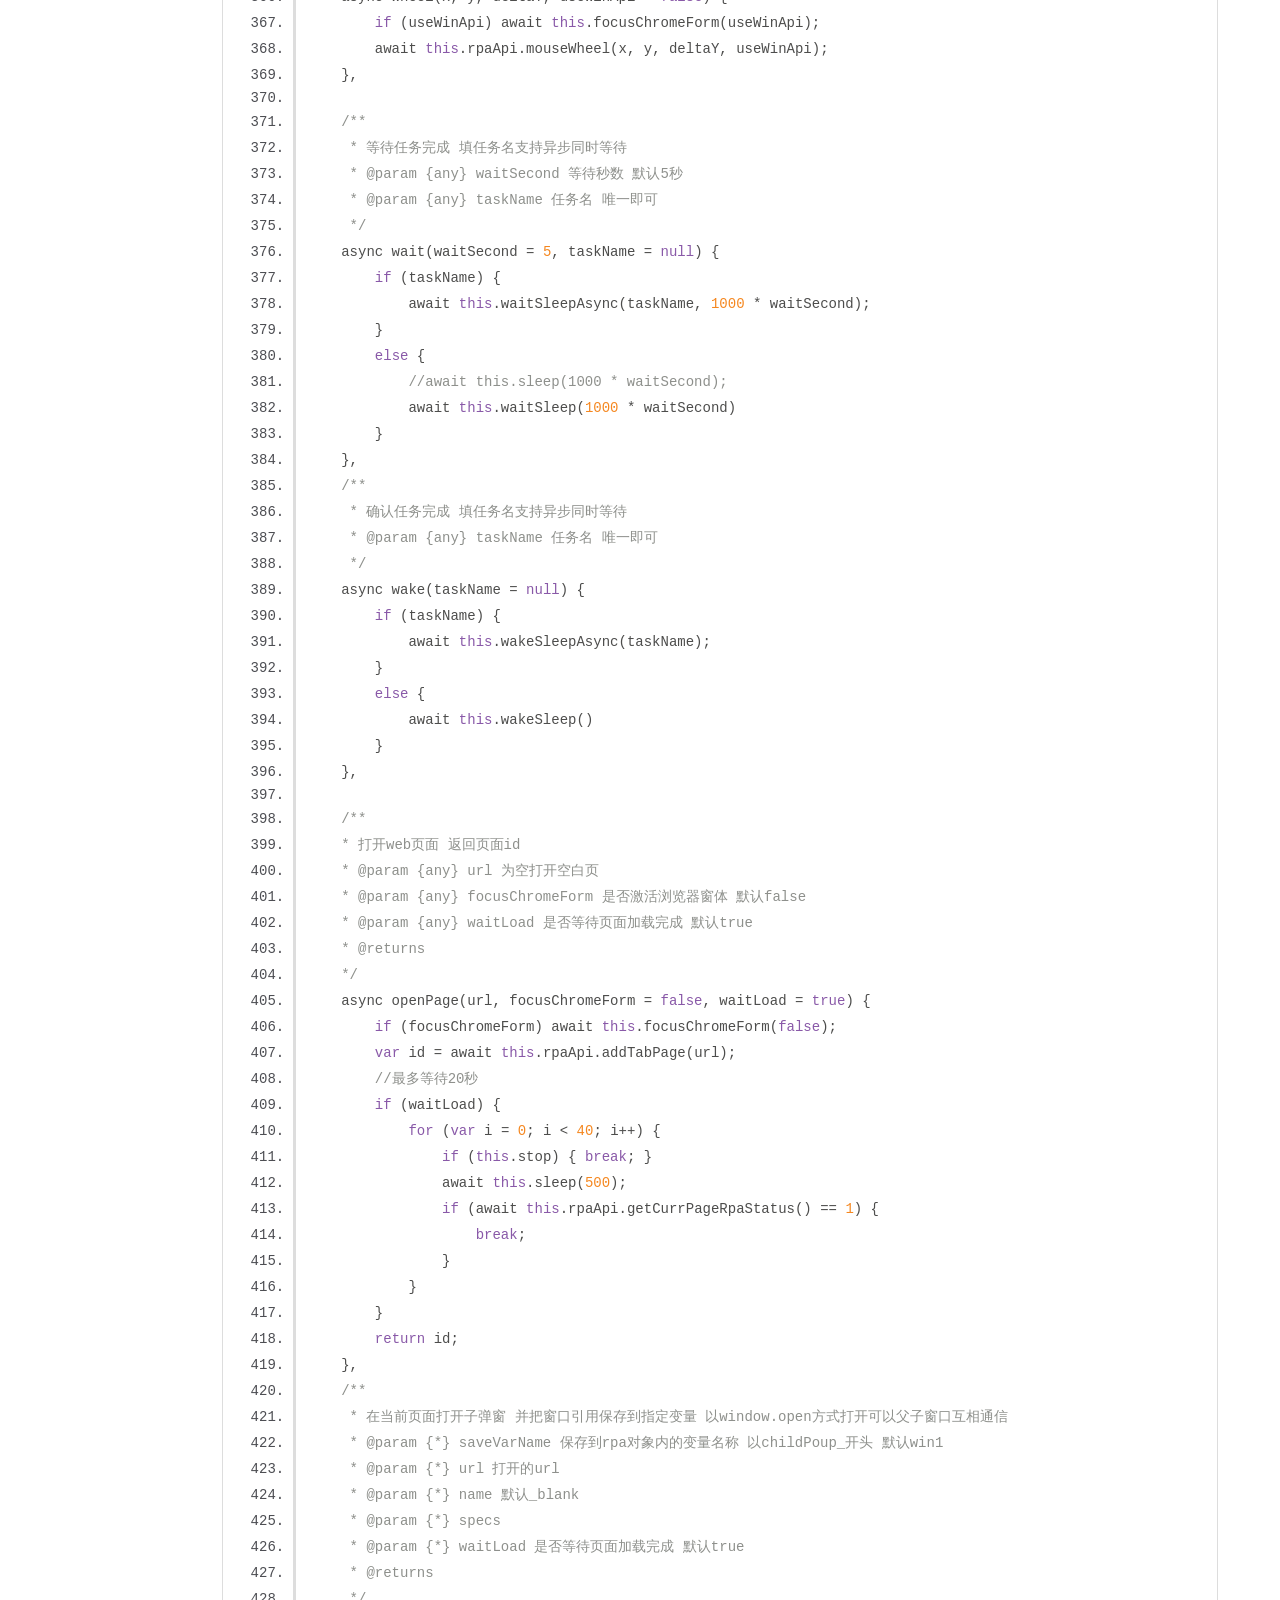
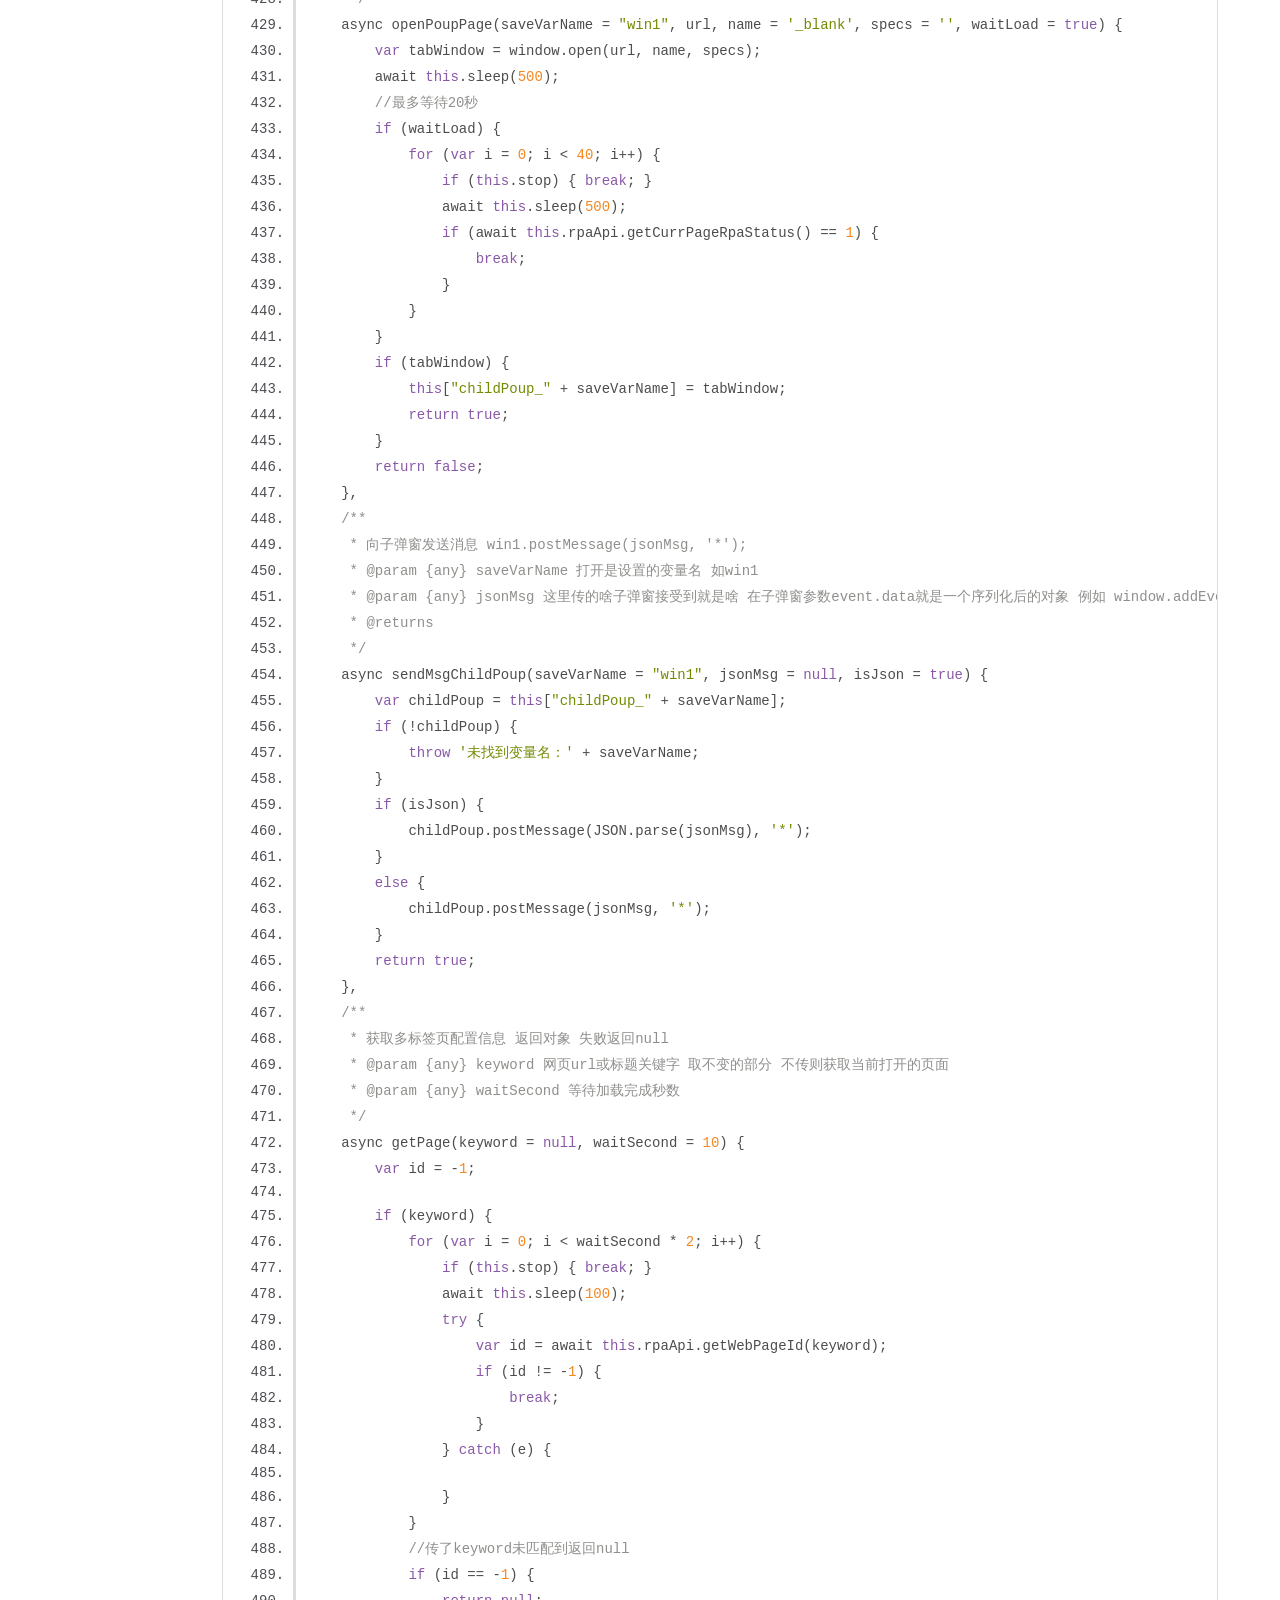
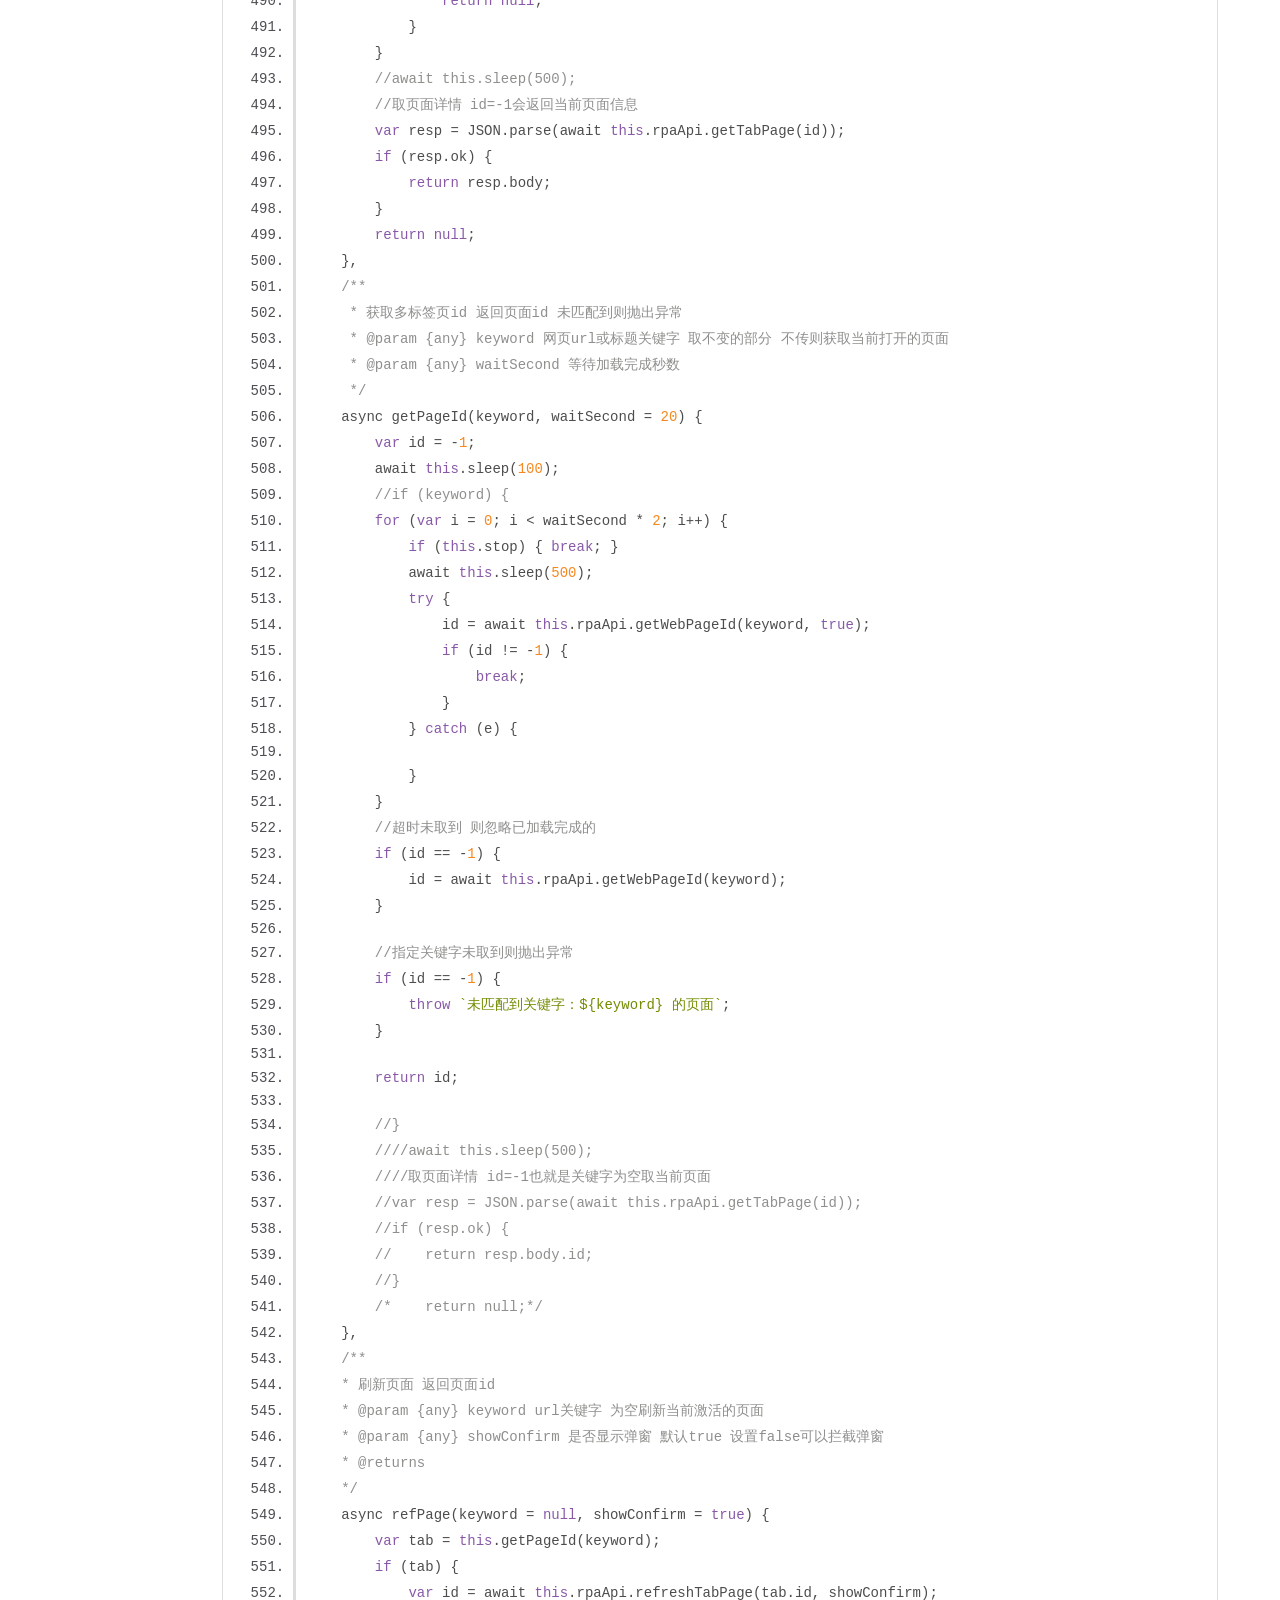
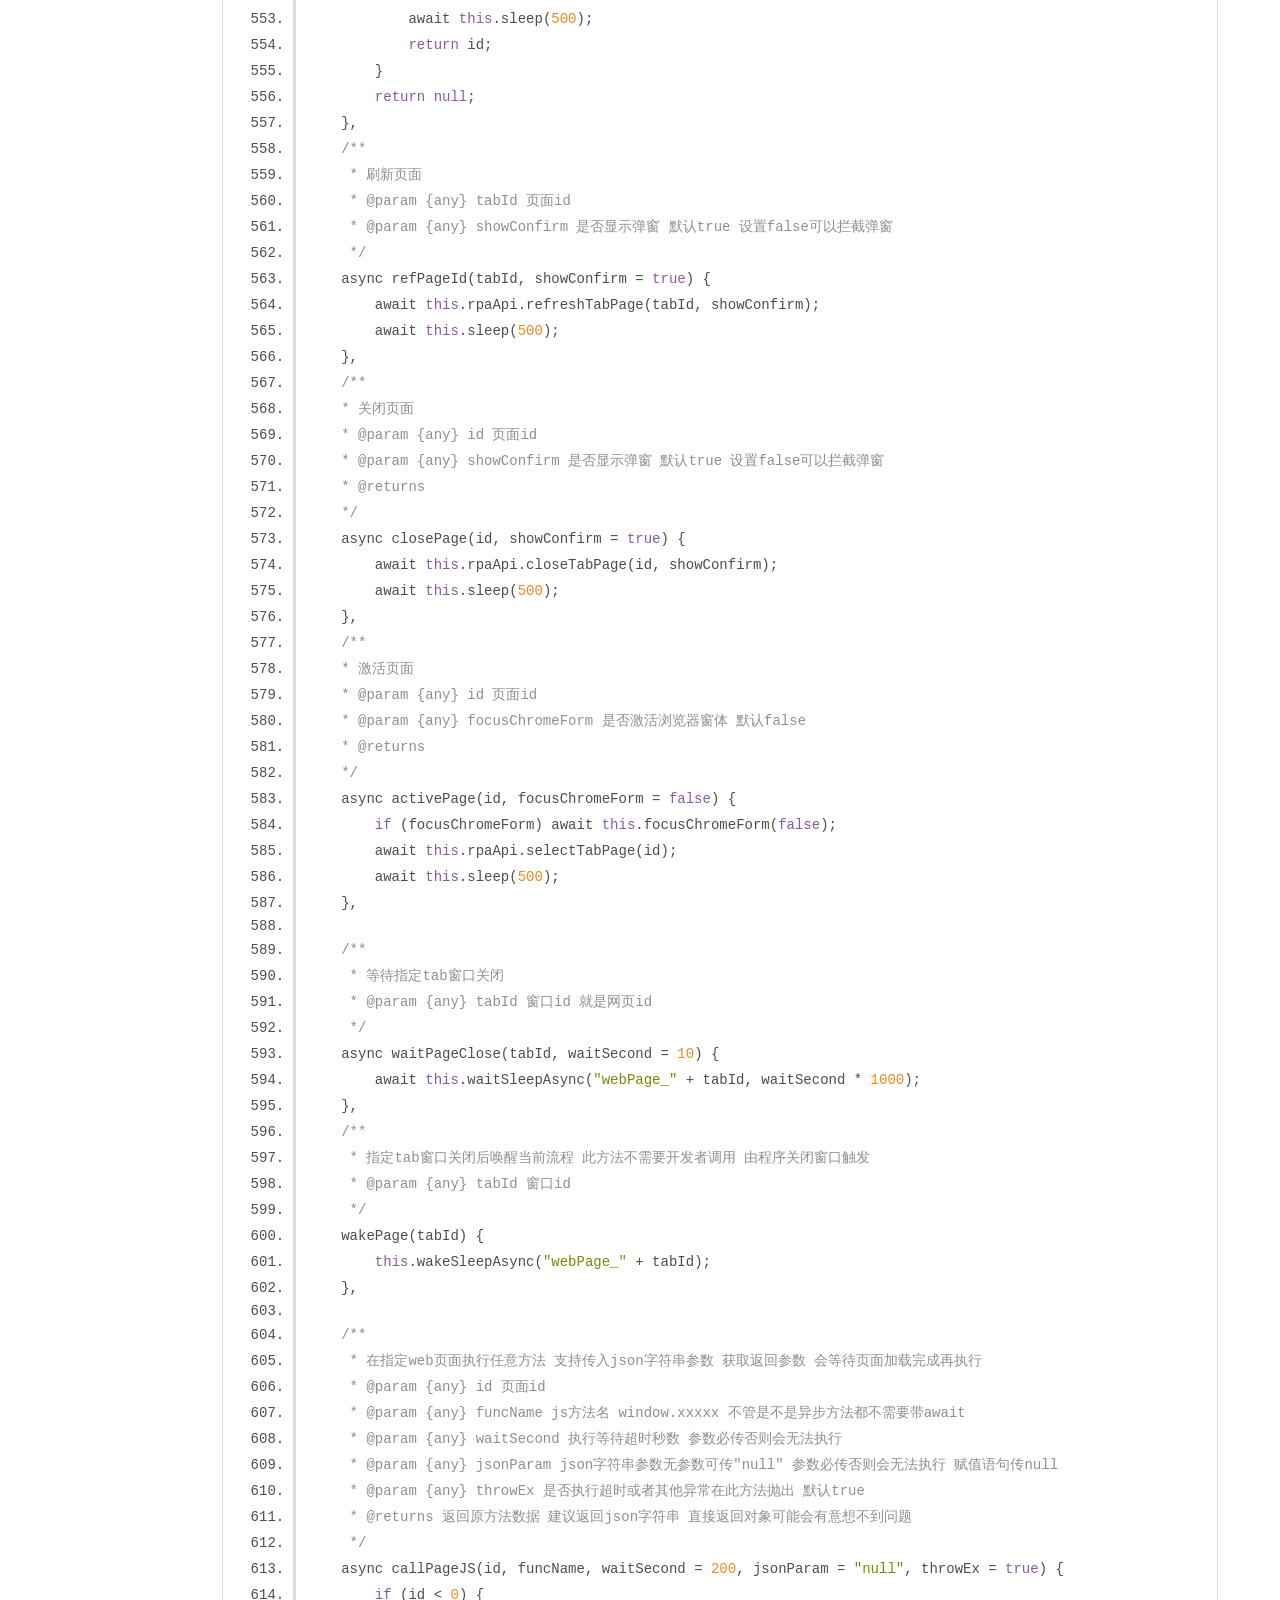
==== commit bc548cf4: "修复订单私信功能" ====
--- a/jsDoc/rpa.js.html
+++ b/jsDoc/rpa.js.html
@@ -187,6 +187,44 @@
         }
     },
     /**
+     * 在输入框按下并弹起指定key 如按下回车键
+     * @param {any} elName 元素库保存的元素名 必须是input元素
+     * @param {any} keyCode 常用键码：13=Enter（默认）、9=Tab、27=Escape、32=Space、8=Backspace
+     */
+    async inputKey(elName, keyCode = 13) {
+        //等待元素出现
+        var elItems = [];
+        for (var i = 0; i < 5 * 2; i++) {
+            if (this.stop) { break; }
+            await this.sleep(500);
+            elItems = await this.getElement(elName);
+            if (elItems.length > 0) {
+                break;
+            }
+        }
+        if (elItems.length == 0) {
+            throw `未找到元素：${elName} 页面可能发生变动请在元素库重新捕获元素`;
+        }
+        if (elItems.length > 1) {
+            throw "发现多个元素 页面可能发生变动请在元素库重新捕获元素";
+        }
+
+        var el = elItems[0];
+        //不在视图区域则尝试移动
+        this.elementMoveVisible(el, "center", true);
+        el.dispatchEvent(new KeyboardEvent('keydown', {
+            keyCode,
+            bubbles: true,              // 事件冒泡（必须开启，否则部分框架监听不到）
+            cancelable: true
+        }));
+        await this.sleep(50);
+        el.dispatchEvent(new KeyboardEvent('keyup', {
+            keyCode,
+            bubbles: true,
+            cancelable: true
+        }));
+    },
+    /**
      * 输入文本 使用系统模拟输入
      * @param {any} content 文本内容
      * @param {any} speed speed范围1到100 越大越快
@@ -614,7 +652,7 @@
         return resp.body;
     },
     /**
-     * 在指定页面执行rpa方法 前面两个参数必填 注意后面可继续增加参数是传入调用rpa方法的 会等待页面加载完成再执行
+     * 在指定页面执行rpa方法 前面两个参数必填 从第三个参数开始是传入调用rpa方法的 会等待页面加载完成再执行
      * @param {any} id 页面id
      * @param {any} rpaFuncName rpa方法名 必须是rpa对象内方法
      * @returns 返回指定页面方法返回数据 失败返回null
